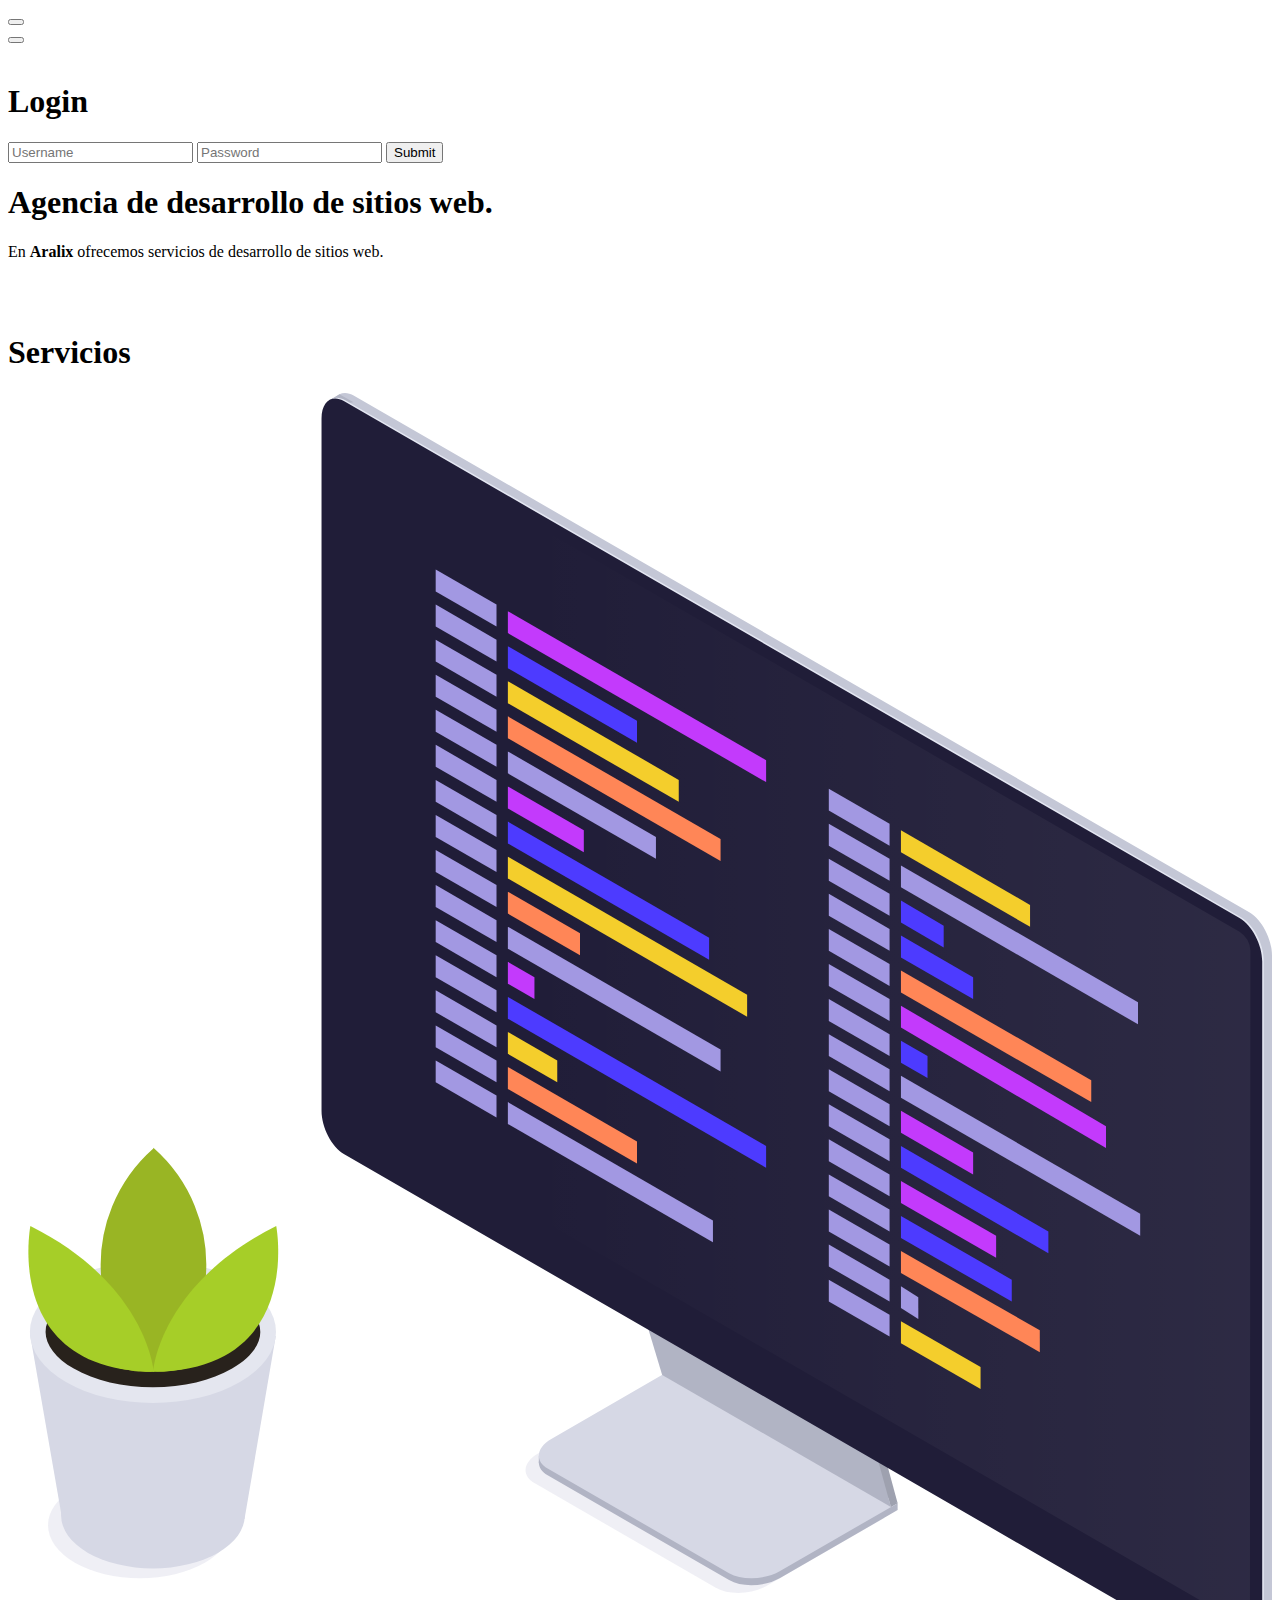
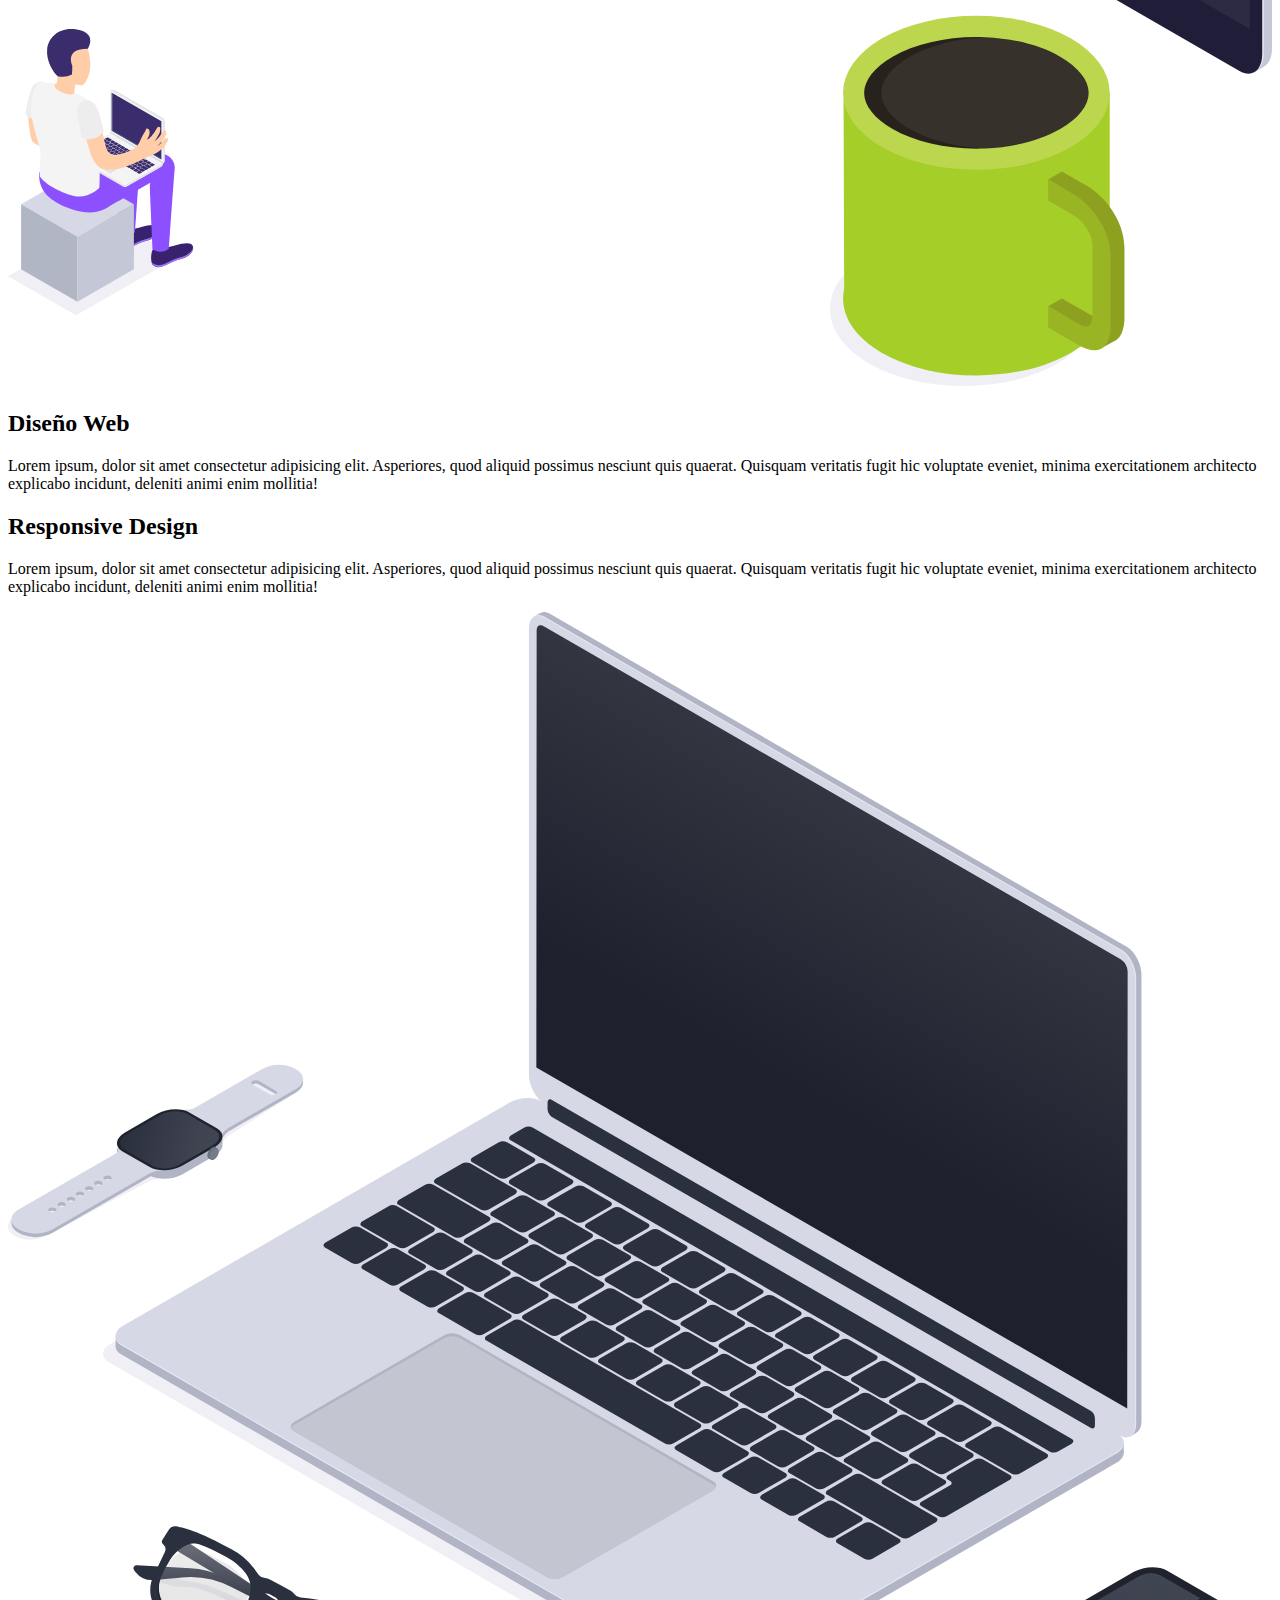
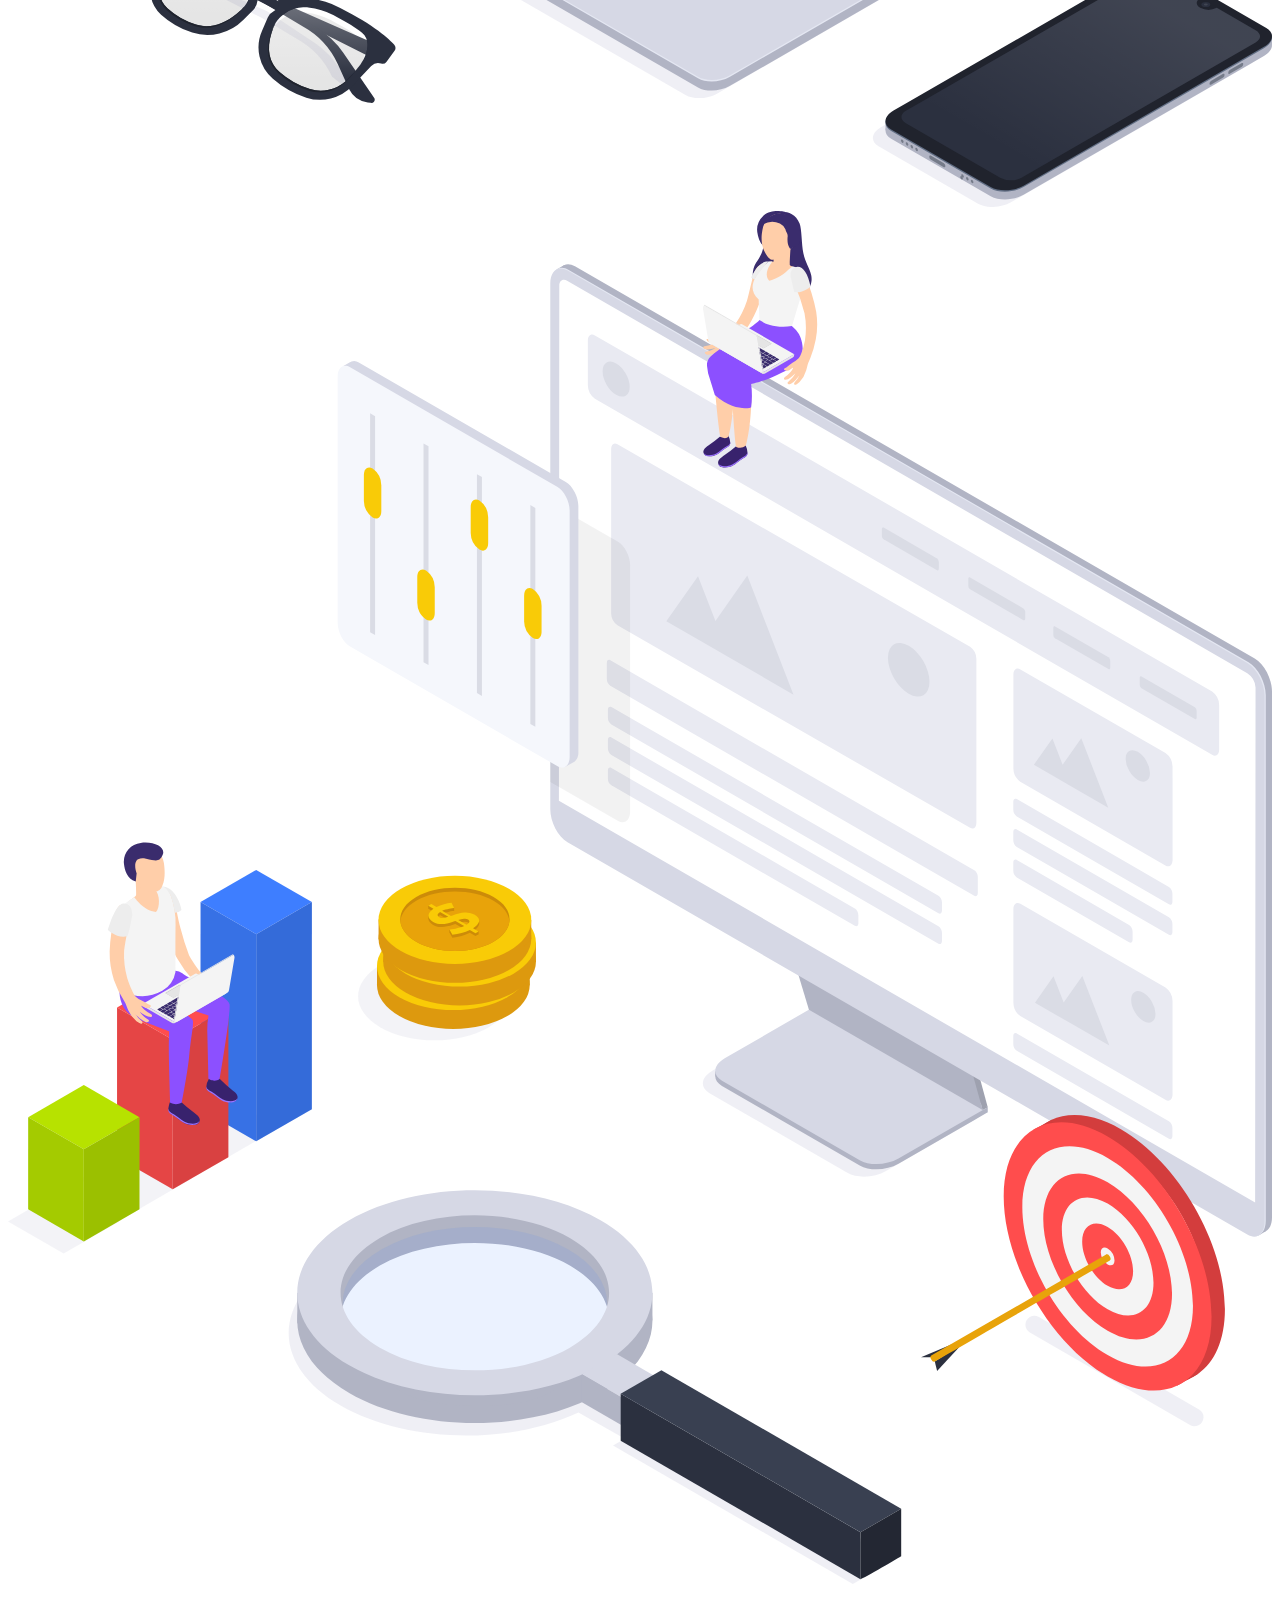
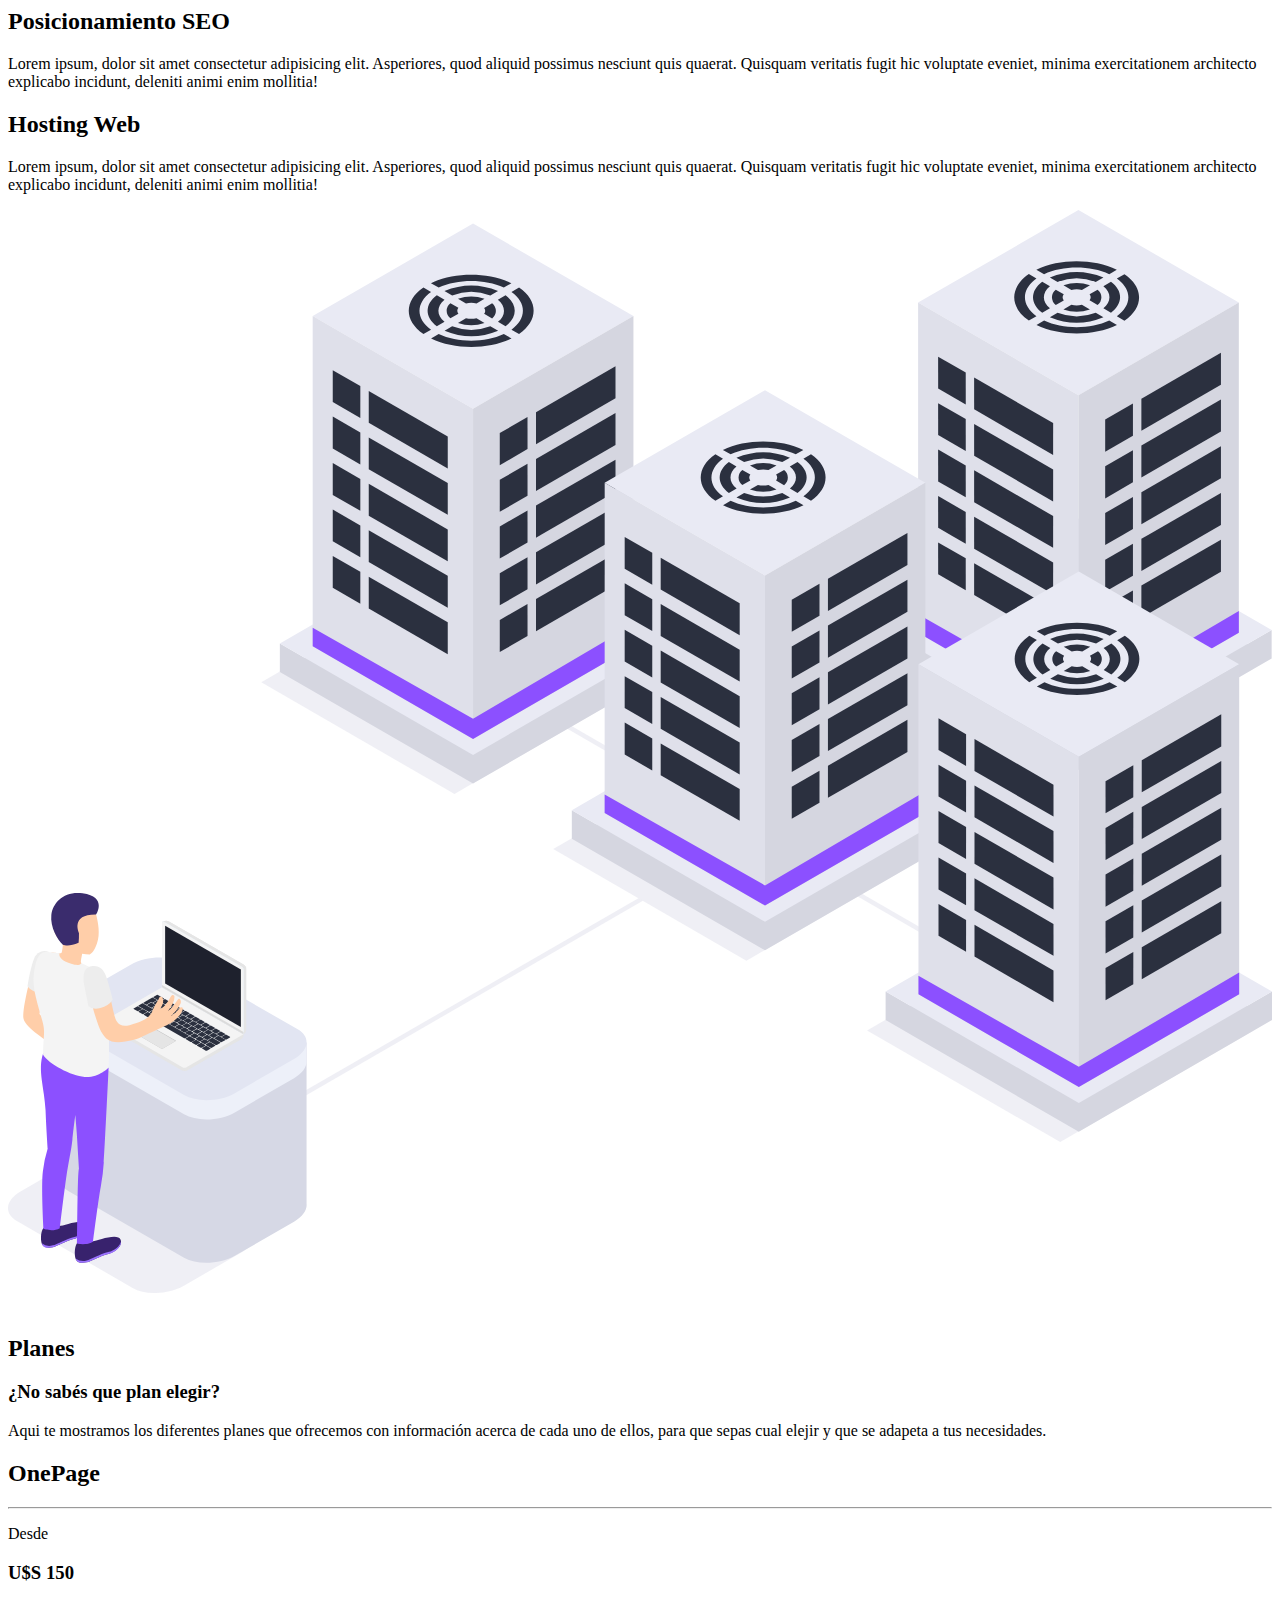
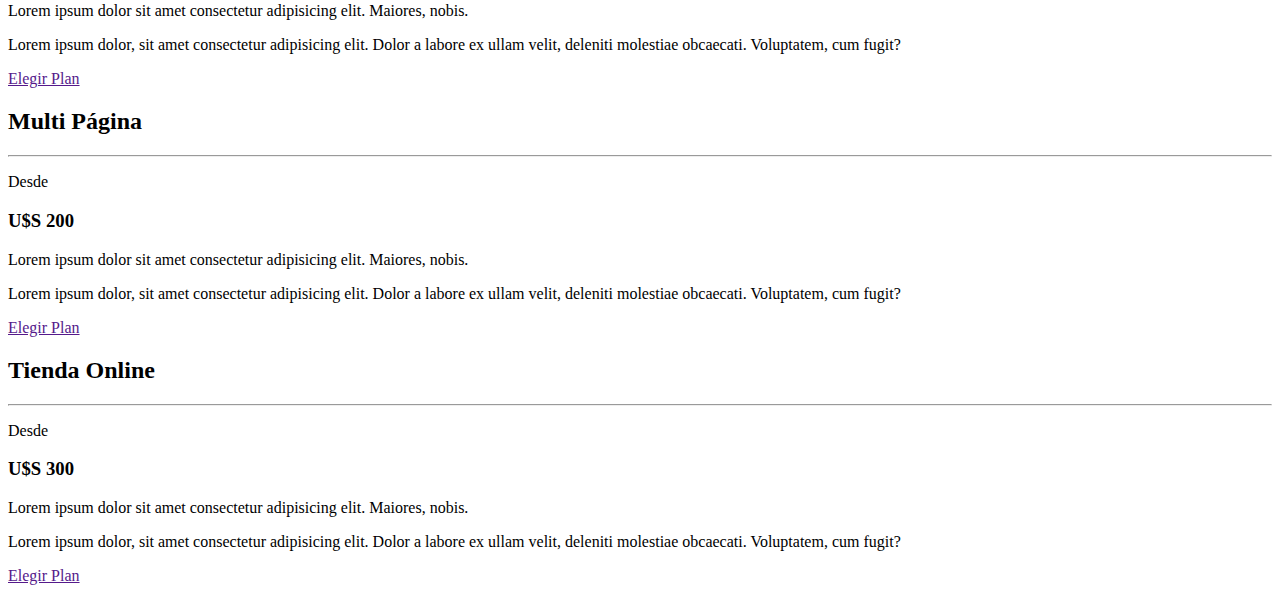
==== index.html @ 4ce1851b "Index Planes + Servicios + 404 + 403 + SVG Images + htaccess" ====
<!DOCTYPE html>
<html lang="en">
  <head>
    <meta charset="UTF-8" />
    <meta http-equiv="X-UA-Compatible" content="IE=edge" />
    <meta name="viewport" content="width=device-width, initial-scale=1.0" />

    <script src="https://ajax.googleapis.com/ajax/libs/jquery/3.5.1/jquery.min.js"></script>

    <script src="/AralixDesigns/Javascript/Loader.js"></script>
    <script
      src="https://kit.fontawesome.com/1e193e3a23.js"
      crossorigin="anonymous"
    ></script>

    <link
      rel="shortcut icon"
      href="/AralixDesigns/media/img/AralixFavicon.png"
      type="image/x-icon"
    />
    <link rel="stylesheet" href="/AralixDesigns/Styles/styles.css" />

    <title>Aralix - Diseño Web</title>
  </head>
  <body>
    <!--
    
        Gradient Background

    -->

    <div class="bg-gradient"></div>

    <!--
    
        Header

    -->

    <div id="header"></div>

    <!--
    
        Scroll Button

    -->

    <button class="scrollTop" id="scrollTop" onclick="topFunction()">
      <i class="fas fa-angle-up"></i>
    </button>

    <!--
    
        Scroll Indicator

    -->

    <div class="scroll-indicator" id="scroll-indicator">
      <div class="progress-bar" id="bar"></div>
    </div>
    <!--
    
        Login Frame

    -->

    <div class="login-wrapper">
      <div class="login-frame">
        <button class="close" onclick="closeModal()">
          <i class="fas fa-times"></i>
        </button>
        <div class="login-logo">
          <img src="/AralixDesigns/media/svg/AralixFavicon.svg" alt="" />
        </div>
        <div class="login-form">
          <h1>Login</h1>
          <form action="" method="POST">
            <input type="text" placeholder="Username" />
            <input type="password" placeholder="Password" />
            <input type="submit" />
          </form>
        </div>
      </div>
    </div>

    <!--
    
        Landing Page

    -->

    <section class="landingpage">
      <div class="landingpage__wrapper">
        <div class="landingpage__arrow">
          <i class="fas fa-chevron-down"></i>
        </div>
        <div class="landingpage__content">
          <h1 class="landingpage__title">
            Agencia de desarrollo de sitios web.
          </h1>
          <p>
            En <b>Aralix</b> ofrecemos servicios de desarrollo de sitios web.
          </p>
        </div>
        <div class="landingpage__illustration">
          <img src="/AralixDesigns/media/svg/Illustration.svg" alt="" />
        </div>
      </div>
    </section>

    <!--
    
        Servicios

    -->

    <img class="vector-top" src="/AralixDesigns/media/svg/Vector.svg" alt="" />
    <section class="first-section" id="Servicios">
      <h1 class="title">Servicios</h1>
      <div class="servicios-wrapper">
        <div class="servicios">
          <div class="servicios-img-wrapper">
            <img src="media/svg/Coding.svg" alt="" />
          </div>
          <div class="servicios-info">
            <h2>Diseño Web</h2>
            <p>
              Lorem ipsum, dolor sit amet consectetur adipisicing elit.
              Asperiores, quod aliquid possimus nesciunt quis quaerat. Quisquam
              veritatis fugit hic voluptate eveniet, minima exercitationem
              architecto explicabo incidunt, deleniti animi enim mollitia!
            </p>
          </div>
        </div>

        <div class="servicios2">
          <div class="servicios-info">
            <h2>Responsive Design</h2>
            <p>
              Lorem ipsum, dolor sit amet consectetur adipisicing elit.
              Asperiores, quod aliquid possimus nesciunt quis quaerat. Quisquam
              veritatis fugit hic voluptate eveniet, minima exercitationem
              architecto explicabo incidunt, deleniti animi enim mollitia!
            </p>
          </div>
          <div class="servicios-img-wrapper">
            <img src="media/svg/Workspace2.svg" alt="" />
          </div>
        </div>

        <div class="servicios">
          <div class="servicios-img-wrapper">
            <img src="media/svg/SEO.svg" alt="" />
          </div>
          <div class="servicios-info">
            <h2>Posicionamiento SEO</h2>
            <p>
              Lorem ipsum, dolor sit amet consectetur adipisicing elit.
              Asperiores, quod aliquid possimus nesciunt quis quaerat. Quisquam
              veritatis fugit hic voluptate eveniet, minima exercitationem
              architecto explicabo incidunt, deleniti animi enim mollitia!
            </p>
          </div>
        </div>

        <div class="servicios2">
          <div class="servicios-info">
            <h2>Hosting Web</h2>
            <p>
              Lorem ipsum, dolor sit amet consectetur adipisicing elit.
              Asperiores, quod aliquid possimus nesciunt quis quaerat. Quisquam
              veritatis fugit hic voluptate eveniet, minima exercitationem
              architecto explicabo incidunt, deleniti animi enim mollitia!
            </p>
          </div>
          <div class="servicios-img-wrapper">
            <img src="media/svg/Hosting.svg" alt="" />
          </div>
        </div>
      </div>
    </section>
    <img
      class="vector-bottom"
      src="/AralixDesigns/media/svg/Vector.svg"
      alt=""
    />

    <!--
    
        Planes

    -->

    <img class="vector-top" src="/AralixDesigns/media/svg/Vector.svg" alt="" />
    <section class="second-section" id="Planes">
      <h2 class="title">Planes</h2>
      <div class="second-section-header">
        <h3>¿No sabés que plan elegir?</h3>
        <p>
          Aqui te mostramos los diferentes planes que ofrecemos con información
          acerca de cada uno de ellos, para que sepas cual elejir y que se
          adapeta a tus necesidades.
        </p>
      </div>
      <div class="planes-wrapper">


        <div class="plan">
          <div class="plan-logo">
            <i class="far fa-file"></i>
          </div>
          <div class="plan-content">
            <h2>OnePage</h2>
            <hr />
            <div class="price">
              <p>Desde</p>
              <h3 class="price">U$S 150</h3>
            </div>
            <p>
              Lorem ipsum dolor sit amet consectetur adipisicing elit. Maiores,
              nobis.
            </p>
            <p>
              Lorem ipsum dolor, sit amet consectetur adipisicing elit. Dolor a
              labore ex ullam velit, deleniti molestiae obcaecati. Voluptatem,
              cum fugit?
            </p>
          </div>
          <a class="boton-plan" href="">Elegir Plan</a>
        </div>


        <div class="plan">
          <div class="plan-logo">
            <i class="far fa-copy"></i>
          </div>
          <div class="plan-content">
            <h2>Multi Página</h2>
            <hr />
            <div class="price">
              <p>Desde</p>
              <h3 class="price">U$S 200</h3>
            </div>
            <p>
              Lorem ipsum dolor sit amet consectetur adipisicing elit. Maiores,
              nobis.
            </p>
            <p>
              Lorem ipsum dolor, sit amet consectetur adipisicing elit. Dolor a
              labore ex ullam velit, deleniti molestiae obcaecati. Voluptatem,
              cum fugit?
            </p>
          </div>
          <a class="boton-plan" href="">Elegir Plan</a>
        </div>


        <div class="plan">
          <div class="plan-logo">
            <i class="fas fa-file-invoice-dollar"></i>
          </div>
          <div class="plan-content">
            <h2>Tienda Online</h2>
            <hr />
            <div class="price">
              <p>Desde</p>
              <h3 class="price">U$S 300</h3>
            </div>
            <p>
              Lorem ipsum dolor sit amet consectetur adipisicing elit. Maiores,
              nobis.
            </p>
            <p>
              Lorem ipsum dolor, sit amet consectetur adipisicing elit. Dolor a
              labore ex ullam velit, deleniti molestiae obcaecati. Voluptatem,
              cum fugit?
            </p>
          </div>
          <a class="boton-plan" href="">Elegir Plan</a>
        </div>
      </div>
    </section>
    <img
      class="vector-bottom"
      src="/AralixDesigns/media/svg/Vector.svg"
      alt=""
    />

    <!--
    
        Footer

    -->

    <div id="footer"></div>
  </body>
</html>
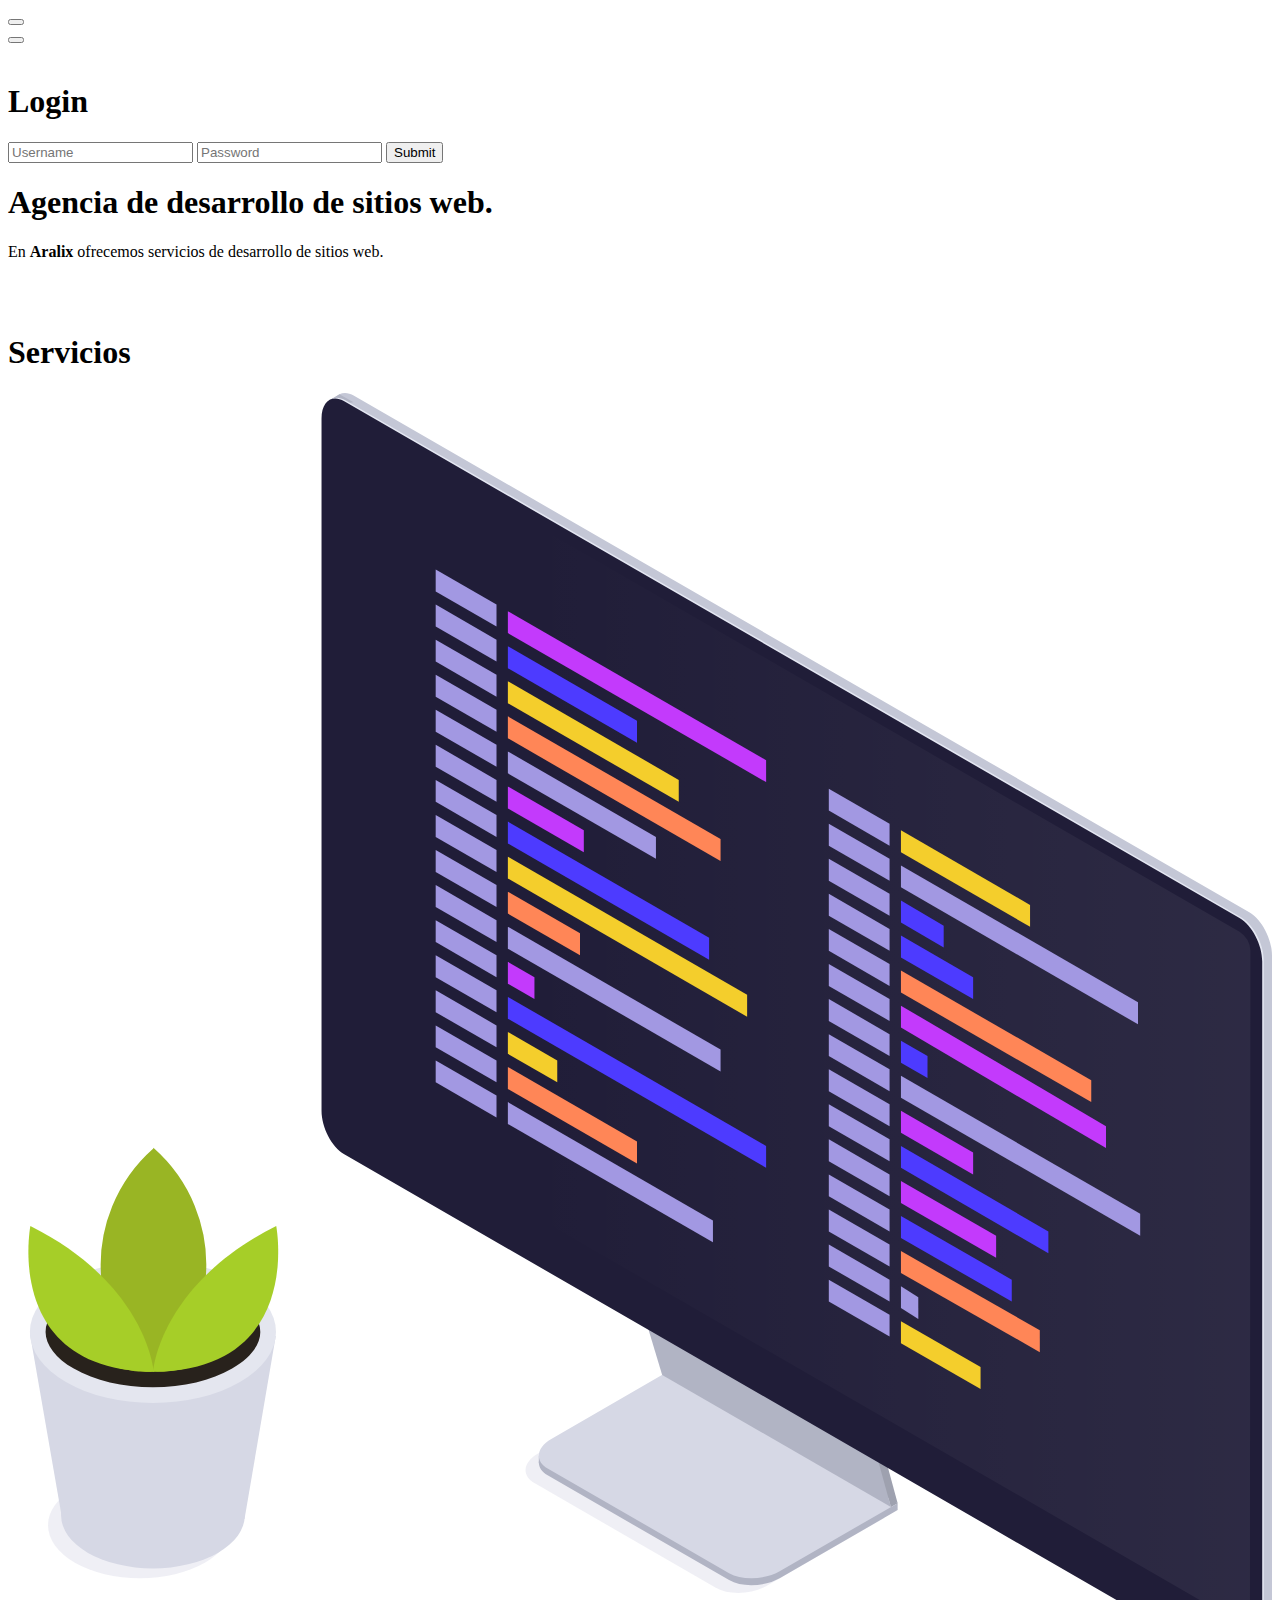
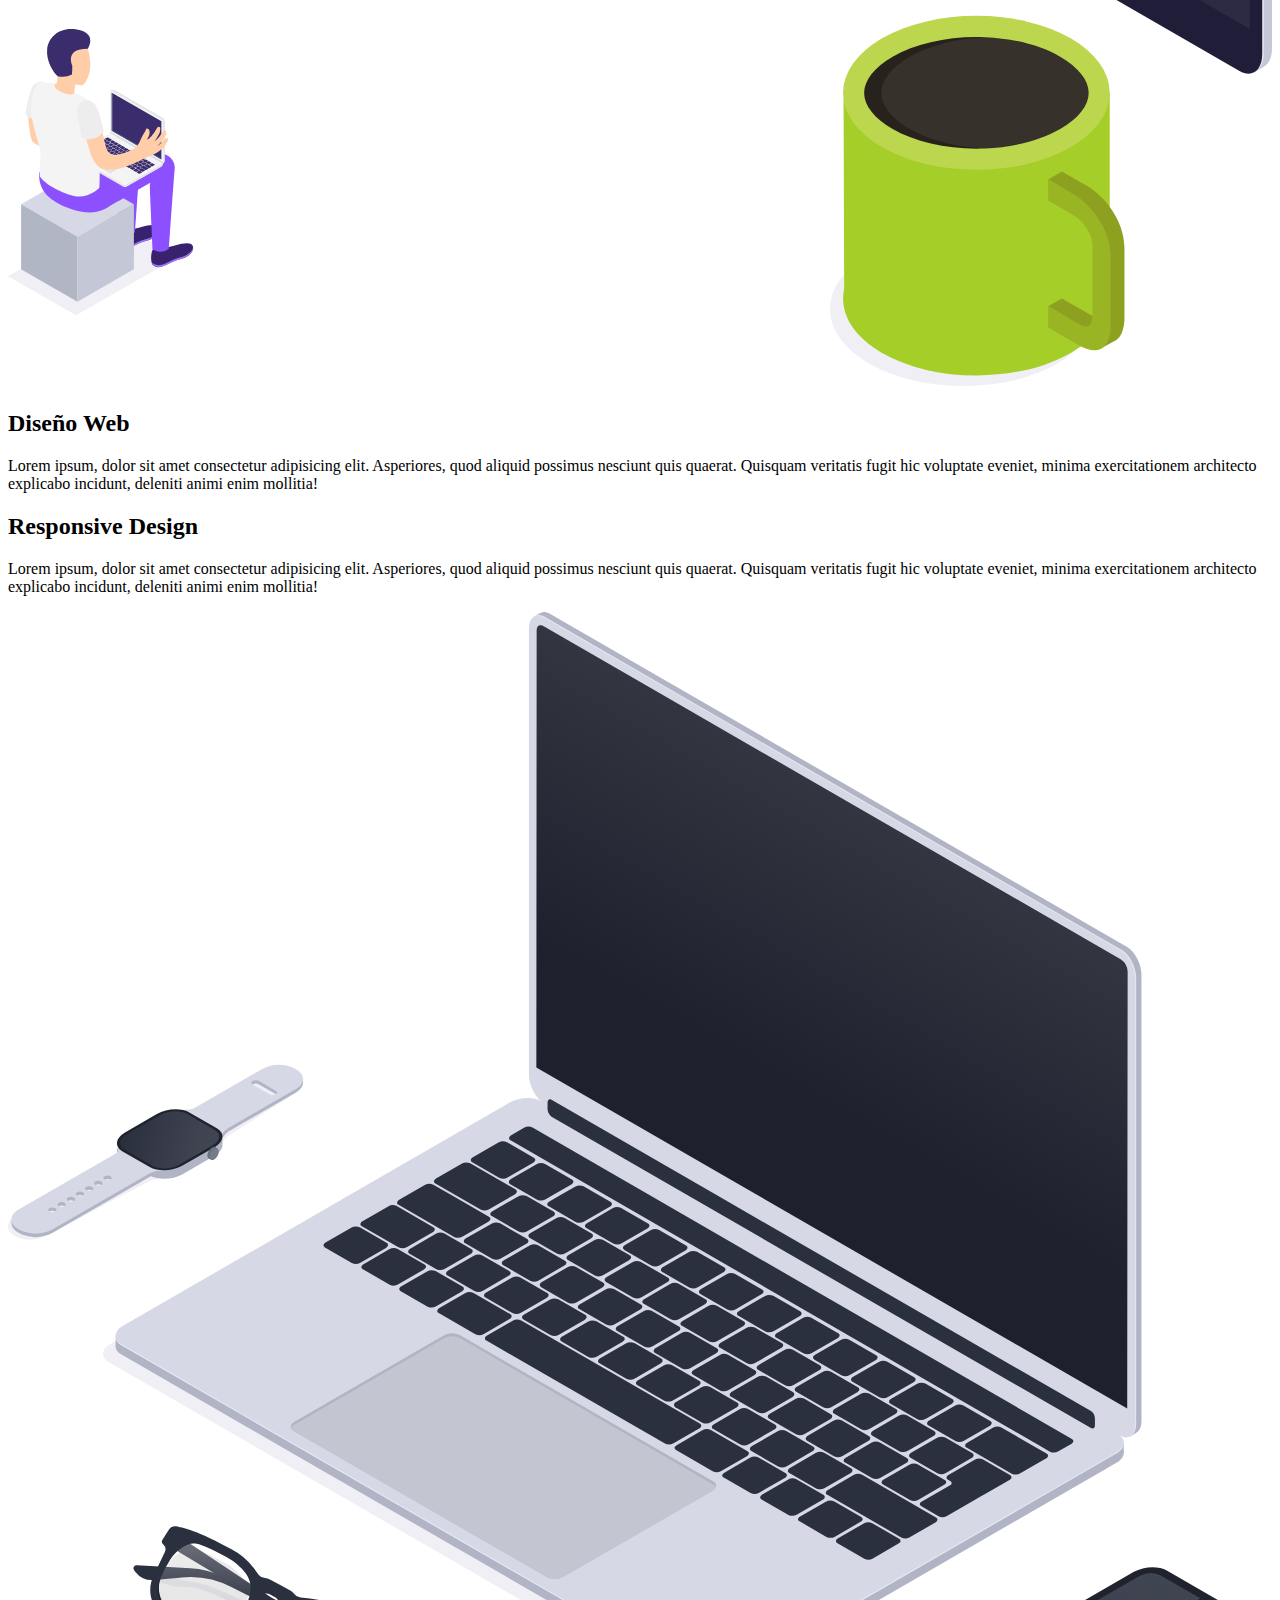
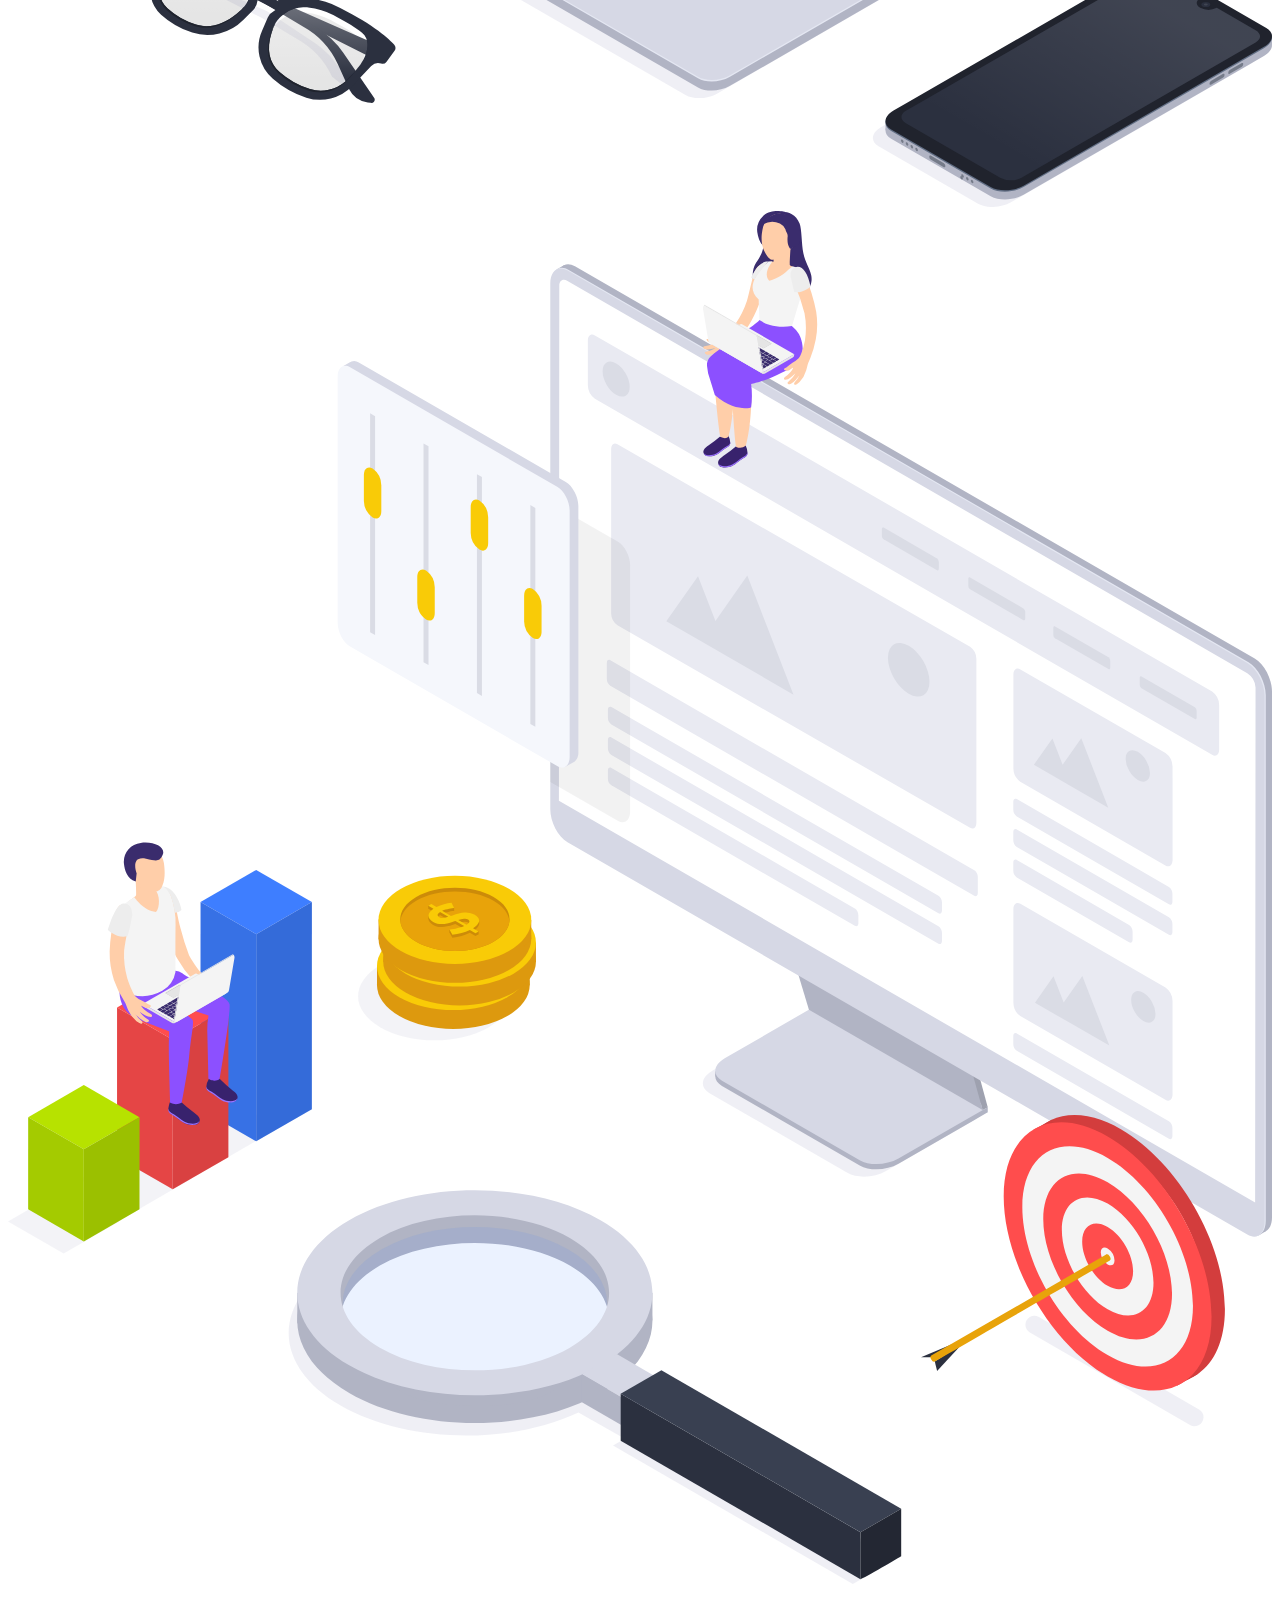
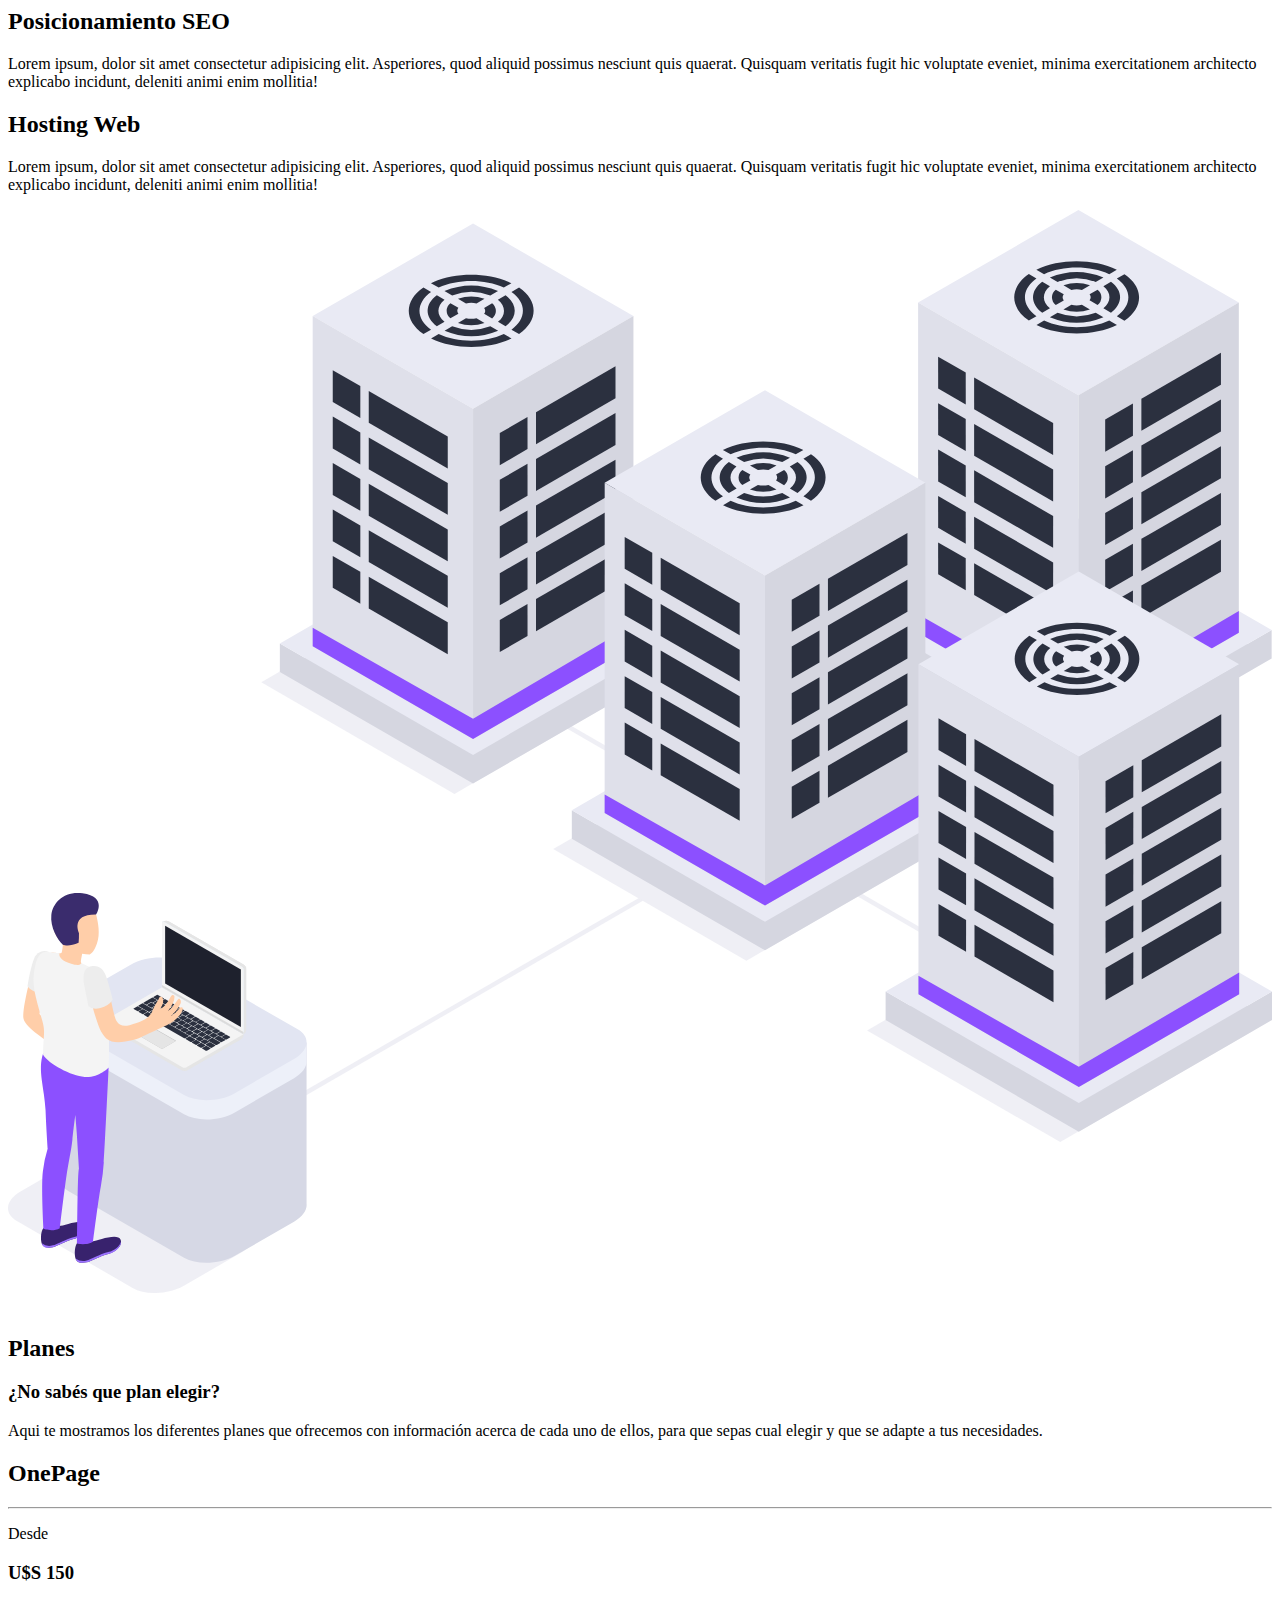
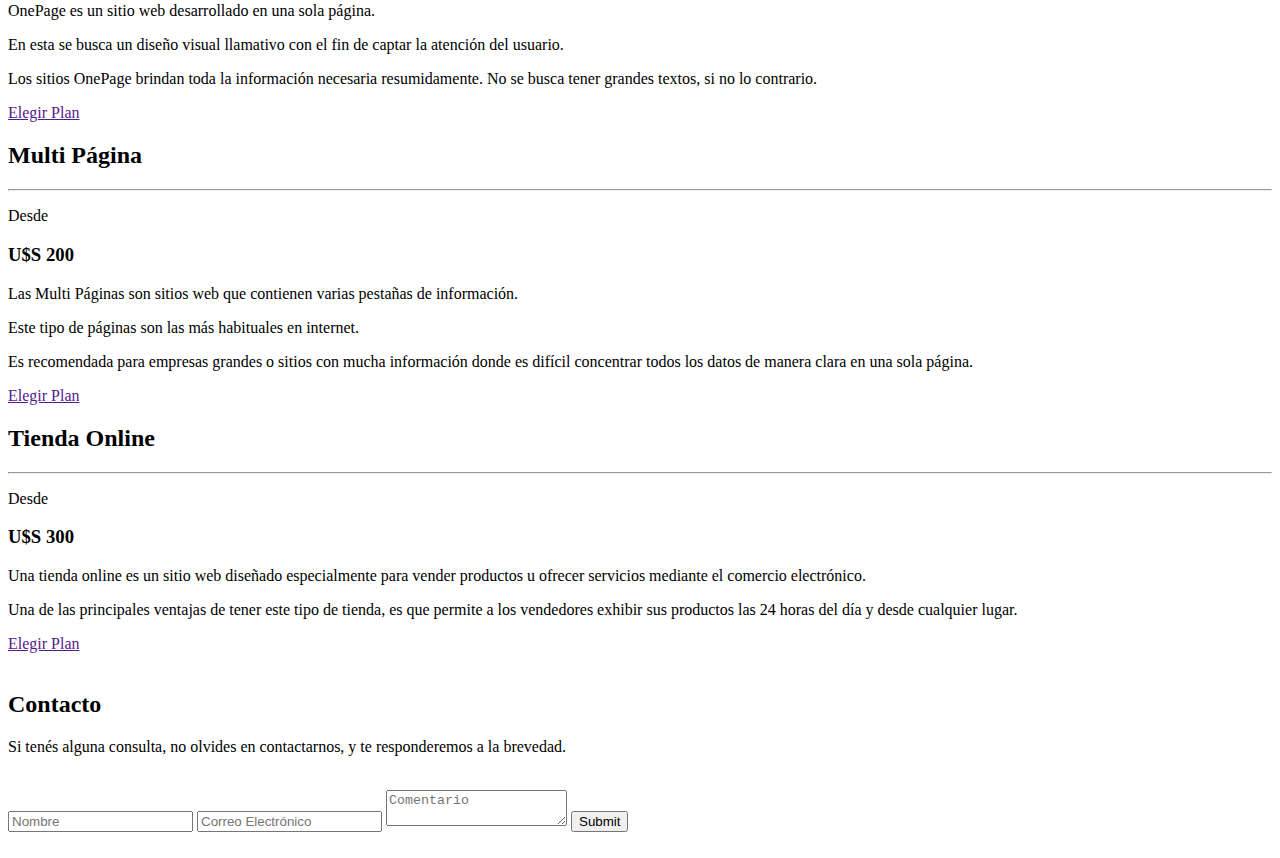
==== commit fd25f90b: "Plan Changes + Contacto + Header Links" ====
--- a/index.html
+++ b/index.html
@@ -198,13 +198,11 @@
         <h3>¿No sabés que plan elegir?</h3>
         <p>
           Aqui te mostramos los diferentes planes que ofrecemos con información
-          acerca de cada uno de ellos, para que sepas cual elejir y que se
-          adapeta a tus necesidades.
+          acerca de cada uno de ellos, para que sepas cual elegir y que se
+          adapte a tus necesidades.
         </p>
       </div>
       <div class="planes-wrapper">
-
-
         <div class="plan">
           <div class="plan-logo">
             <i class="far fa-file"></i>
@@ -216,19 +214,19 @@
               <p>Desde</p>
               <h3 class="price">U$S 150</h3>
             </div>
-            <p>
-              Lorem ipsum dolor sit amet consectetur adipisicing elit. Maiores,
-              nobis.
-            </p>
-            <p>
-              Lorem ipsum dolor, sit amet consectetur adipisicing elit. Dolor a
-              labore ex ullam velit, deleniti molestiae obcaecati. Voluptatem,
-              cum fugit?
+            <p>OnePage es un sitio web desarrollado en una sola página.</p>
+            <p>
+              En esta se busca un diseño visual llamativo con el fin de captar
+              la atención del usuario.
+            </p>
+            <p>
+              Los sitios OnePage brindan toda la información necesaria
+              resumidamente. No se busca tener grandes textos, si no lo
+              contrario.
             </p>
           </div>
           <a class="boton-plan" href="">Elegir Plan</a>
         </div>
-
 
         <div class="plan">
           <div class="plan-logo">
@@ -242,18 +240,18 @@
               <h3 class="price">U$S 200</h3>
             </div>
             <p>
-              Lorem ipsum dolor sit amet consectetur adipisicing elit. Maiores,
-              nobis.
-            </p>
-            <p>
-              Lorem ipsum dolor, sit amet consectetur adipisicing elit. Dolor a
-              labore ex ullam velit, deleniti molestiae obcaecati. Voluptatem,
-              cum fugit?
+              Las Multi Páginas son sitios web que contienen varias pestañas de
+              información.
+            </p>
+            <p>Este tipo de páginas son las más habituales en internet.</p>
+            <p>
+              Es recomendada para empresas grandes o sitios con mucha
+              información donde es difícil concentrar todos los datos de manera
+              clara en una sola página.
             </p>
           </div>
           <a class="boton-plan" href="">Elegir Plan</a>
         </div>
-
 
         <div class="plan">
           <div class="plan-logo">
@@ -267,13 +265,14 @@
               <h3 class="price">U$S 300</h3>
             </div>
             <p>
-              Lorem ipsum dolor sit amet consectetur adipisicing elit. Maiores,
-              nobis.
-            </p>
-            <p>
-              Lorem ipsum dolor, sit amet consectetur adipisicing elit. Dolor a
-              labore ex ullam velit, deleniti molestiae obcaecati. Voluptatem,
-              cum fugit?
+              Una tienda online es un sitio web diseñado especialmente para
+              vender productos u ofrecer servicios mediante el comercio
+              electrónico.
+            </p>
+            <p>
+              Una de las principales ventajas de tener este tipo de tienda, es
+              que permite a los vendedores exhibir sus productos las 24 horas
+              del día y desde cualquier lugar.
             </p>
           </div>
           <a class="boton-plan" href="">Elegir Plan</a>
@@ -288,6 +287,48 @@
 
     <!--
     
+        Contacto
+
+    -->
+
+    <img class="vector-top" src="/AralixDesigns/media/svg/Vector.svg" alt="" />
+    <section class="third-section" id="Contacto">
+      <h2 class="title">Contacto</h2>
+      <p>
+        Si tenés alguna consulta, no olvides en contactarnos, y te responderemos a la brevedad.
+      </p>
+
+      <div class="contacto-wrapper">
+        <div class="contacto-logo">
+          <img src="/AralixDesigns/media/svg/AralixFavicon.svg" alt="" />
+        </div>
+
+        <form class="contacto-content" action="" method="POST">
+          <input type="text" placeholder="Nombre" name="Nombre" required />
+          <input
+            type="email"
+            placeholder="Correo Electrónico"
+            name="Email"
+            required
+          />
+          <textarea
+            placeholder="Comentario"
+            name="Comentario"
+            required
+          ></textarea>
+
+          <input type="submit" />
+        </form>
+      </div>
+    </section>
+    <img
+      class="vector-bottom"
+      src="/AralixDesigns/media/svg/Vector.svg"
+      alt=""
+    />
+
+    <!--
+    
         Footer
 
     -->
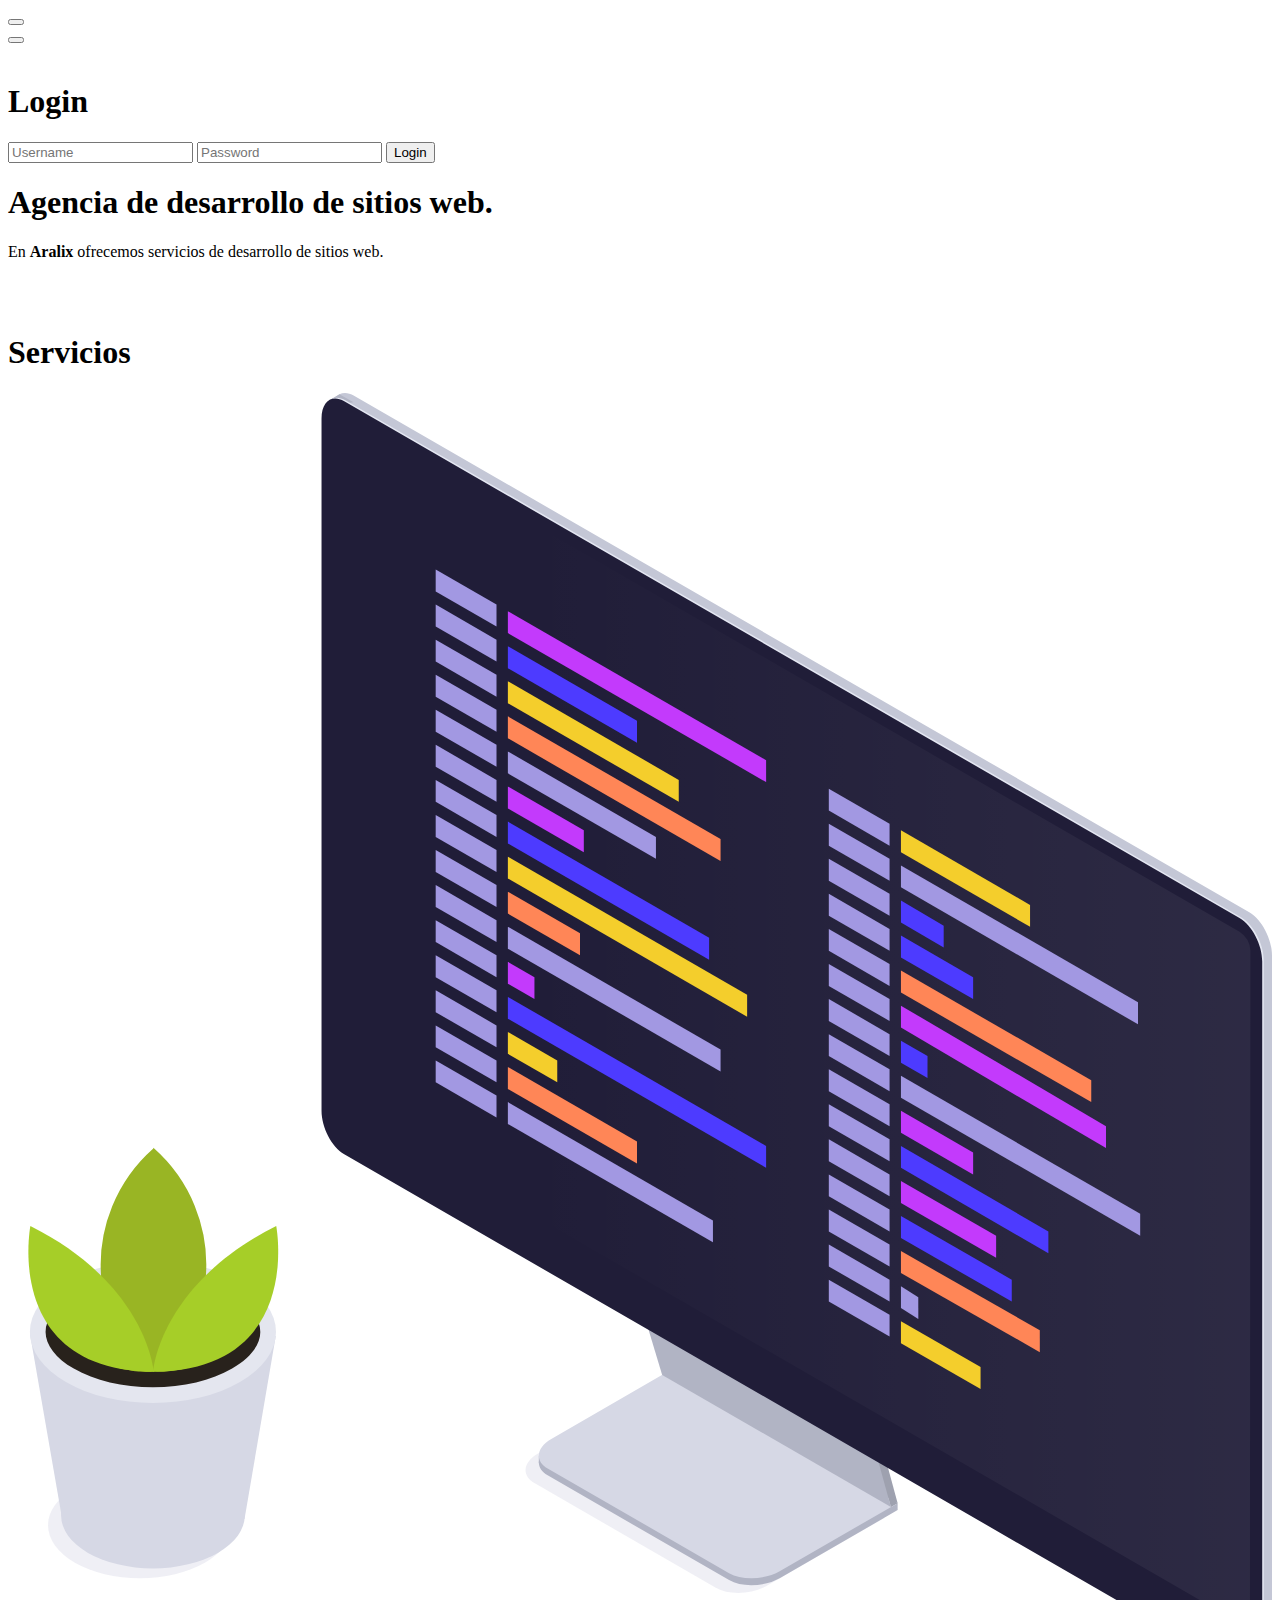
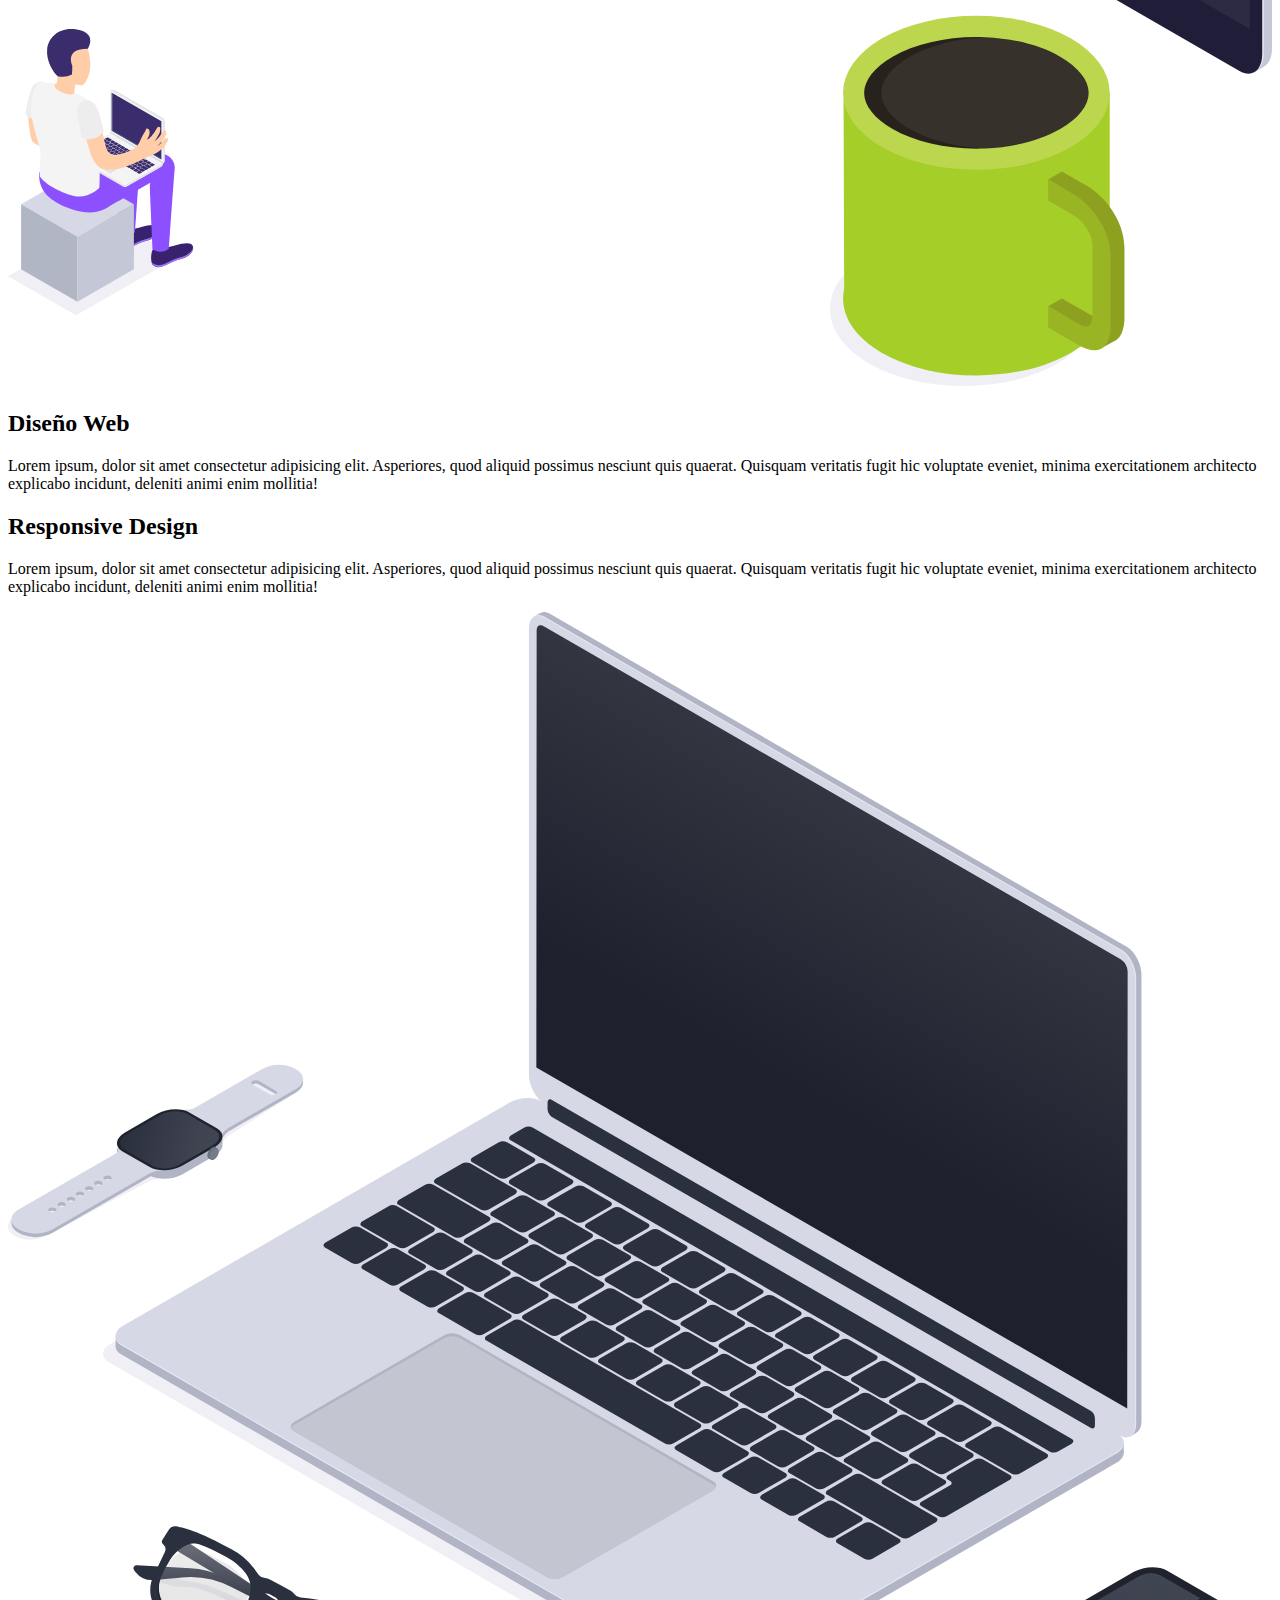
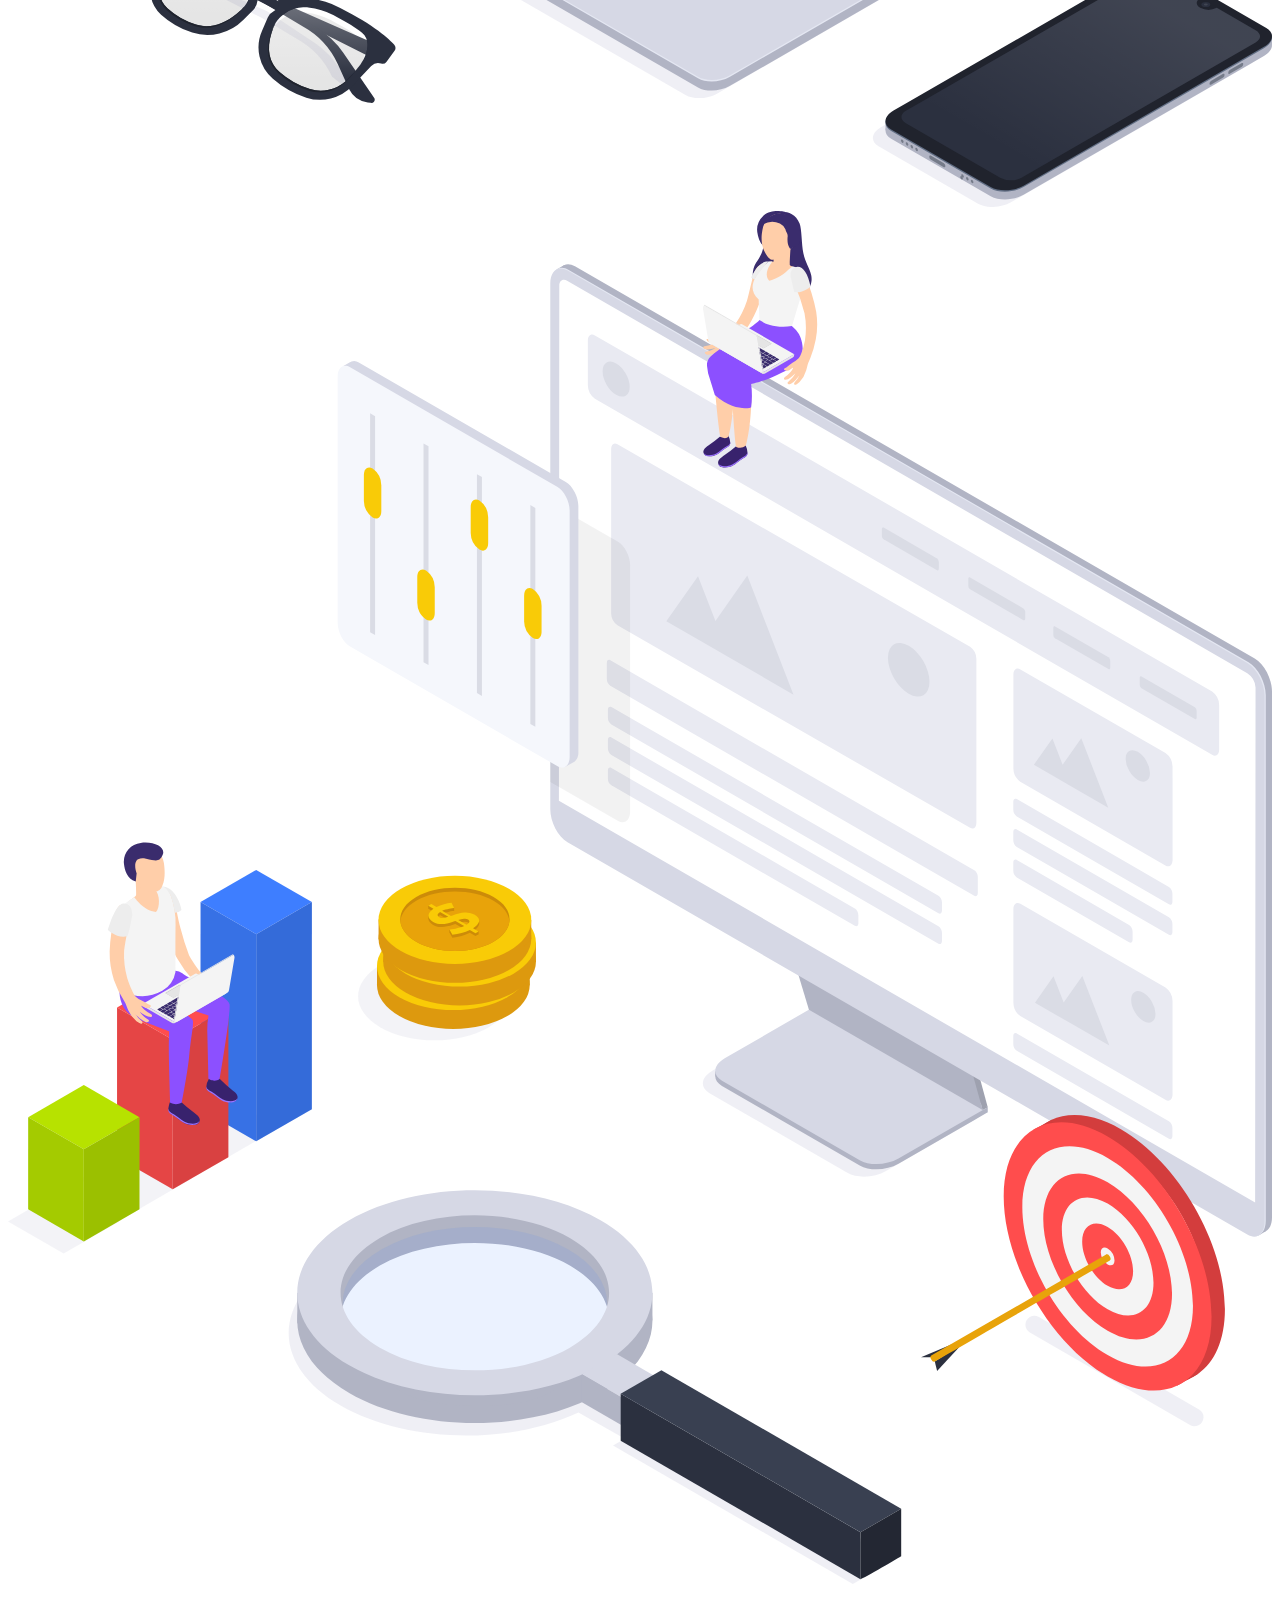
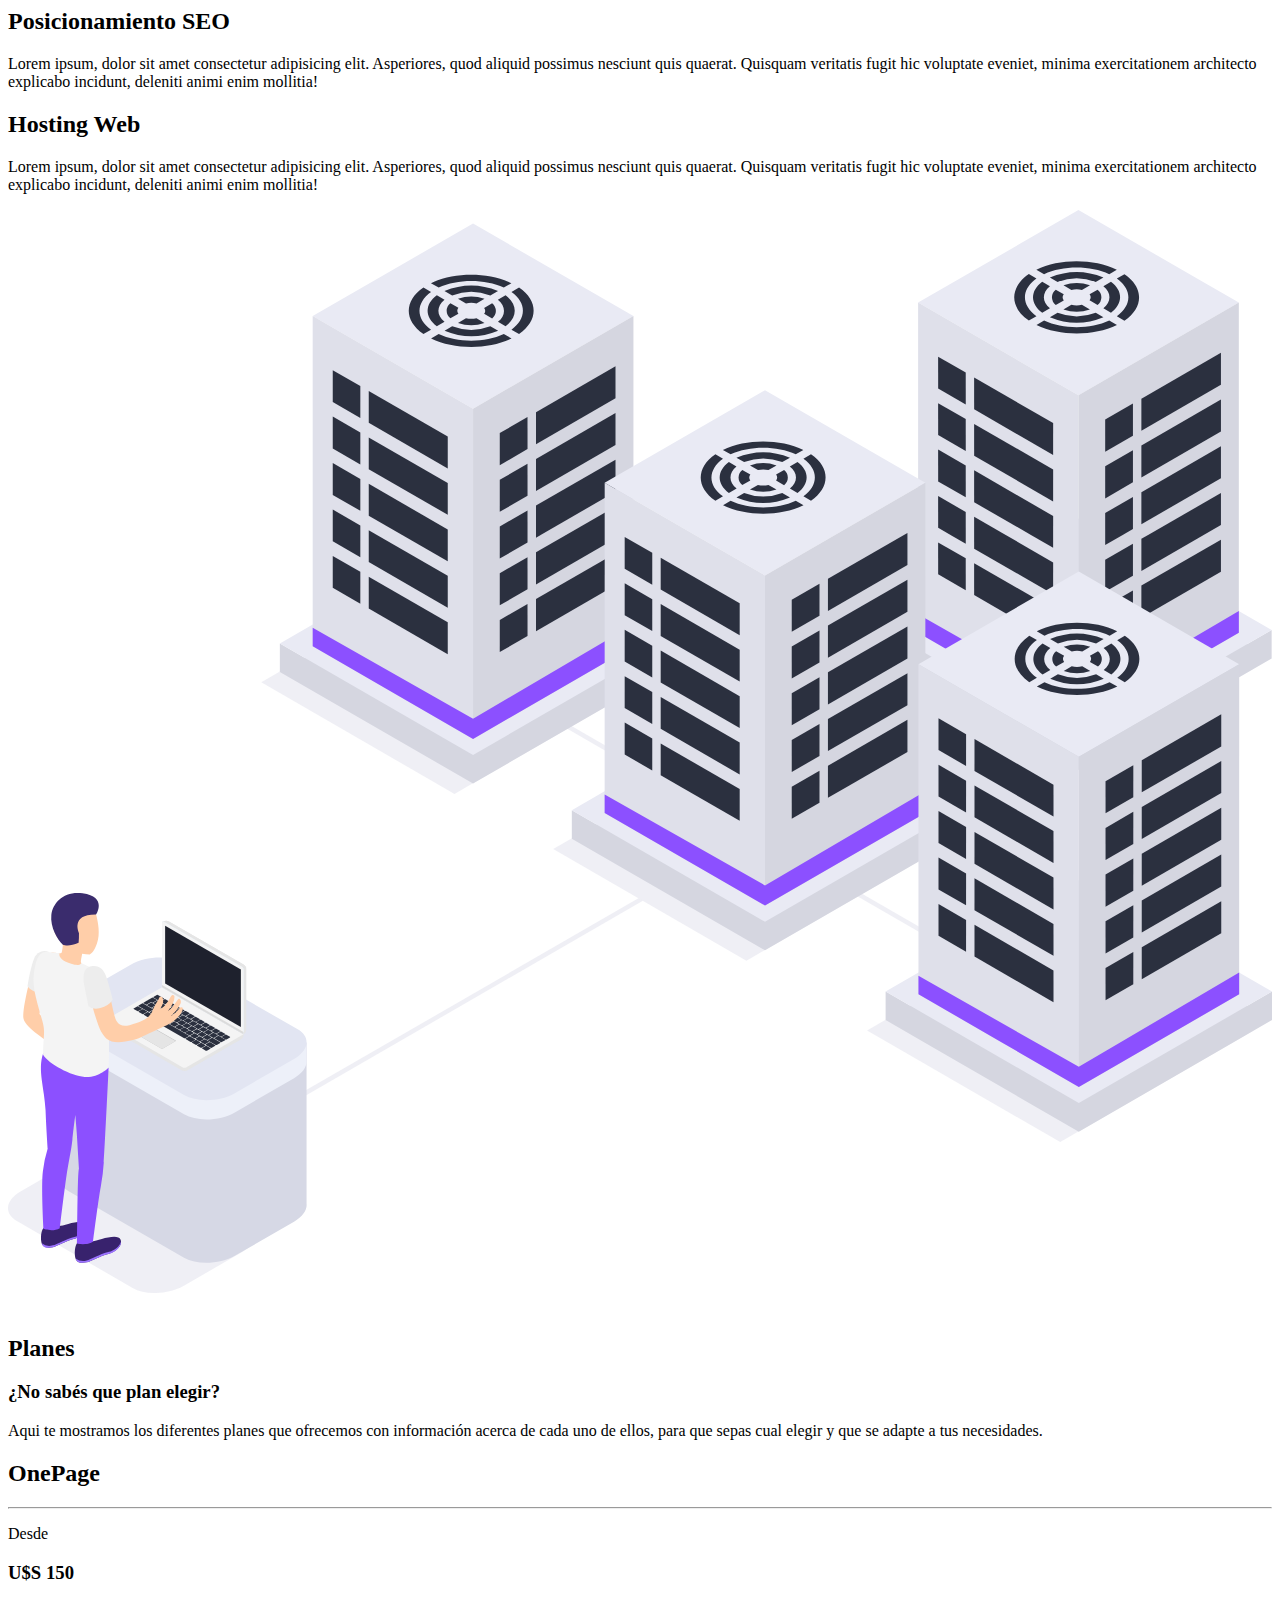
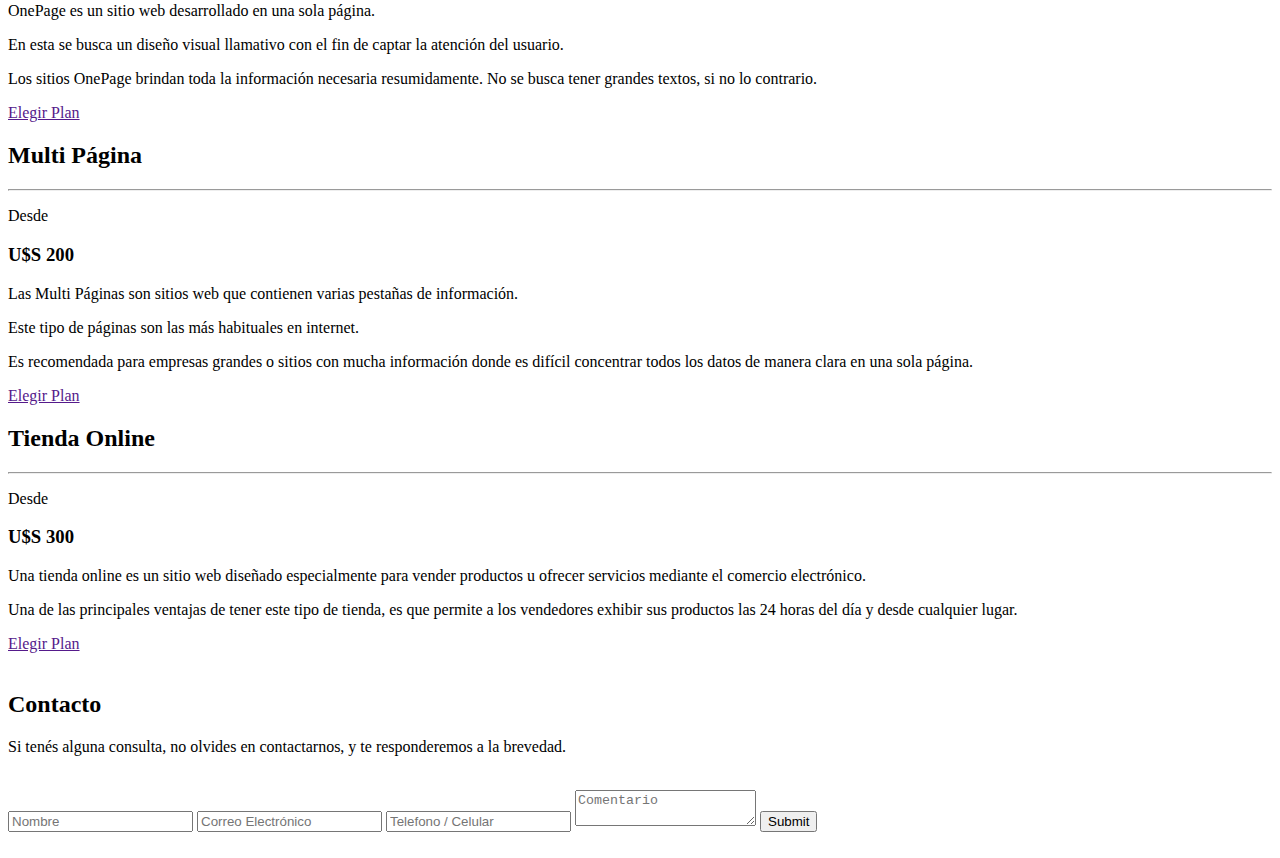
==== commit 23768526: "PHP Mailer + Contacto + Mail Design + 403 & 404 Login Panel" ====
--- a/index.html
+++ b/index.html
@@ -77,7 +77,7 @@
           <form action="" method="POST">
             <input type="text" placeholder="Username" />
             <input type="password" placeholder="Password" />
-            <input type="submit" />
+            <input type="submit" value="Login" />
           </form>
         </div>
       </div>
@@ -295,7 +295,8 @@
     <section class="third-section" id="Contacto">
       <h2 class="title">Contacto</h2>
       <p>
-        Si tenés alguna consulta, no olvides en contactarnos, y te responderemos a la brevedad.
+        Si tenés alguna consulta, no olvides en contactarnos, y te responderemos
+        a la brevedad.
       </p>
 
       <div class="contacto-wrapper">
@@ -303,7 +304,7 @@
           <img src="/AralixDesigns/media/svg/AralixFavicon.svg" alt="" />
         </div>
 
-        <form class="contacto-content" action="" method="POST">
+        <form class="contacto-content" action="Mail/contactoMail.php" method="POST">
           <input type="text" placeholder="Nombre" name="Nombre" required />
           <input
             type="email"
@@ -311,6 +312,12 @@
             name="Email"
             required
           />
+          <input
+            type="text"
+            placeholder="Telefono / Celular"
+            name="Celular"
+            required
+          />
           <textarea
             placeholder="Comentario"
             name="Comentario"
@@ -335,4 +342,4 @@
 
     <div id="footer"></div>
   </body>
-</html>
+</html>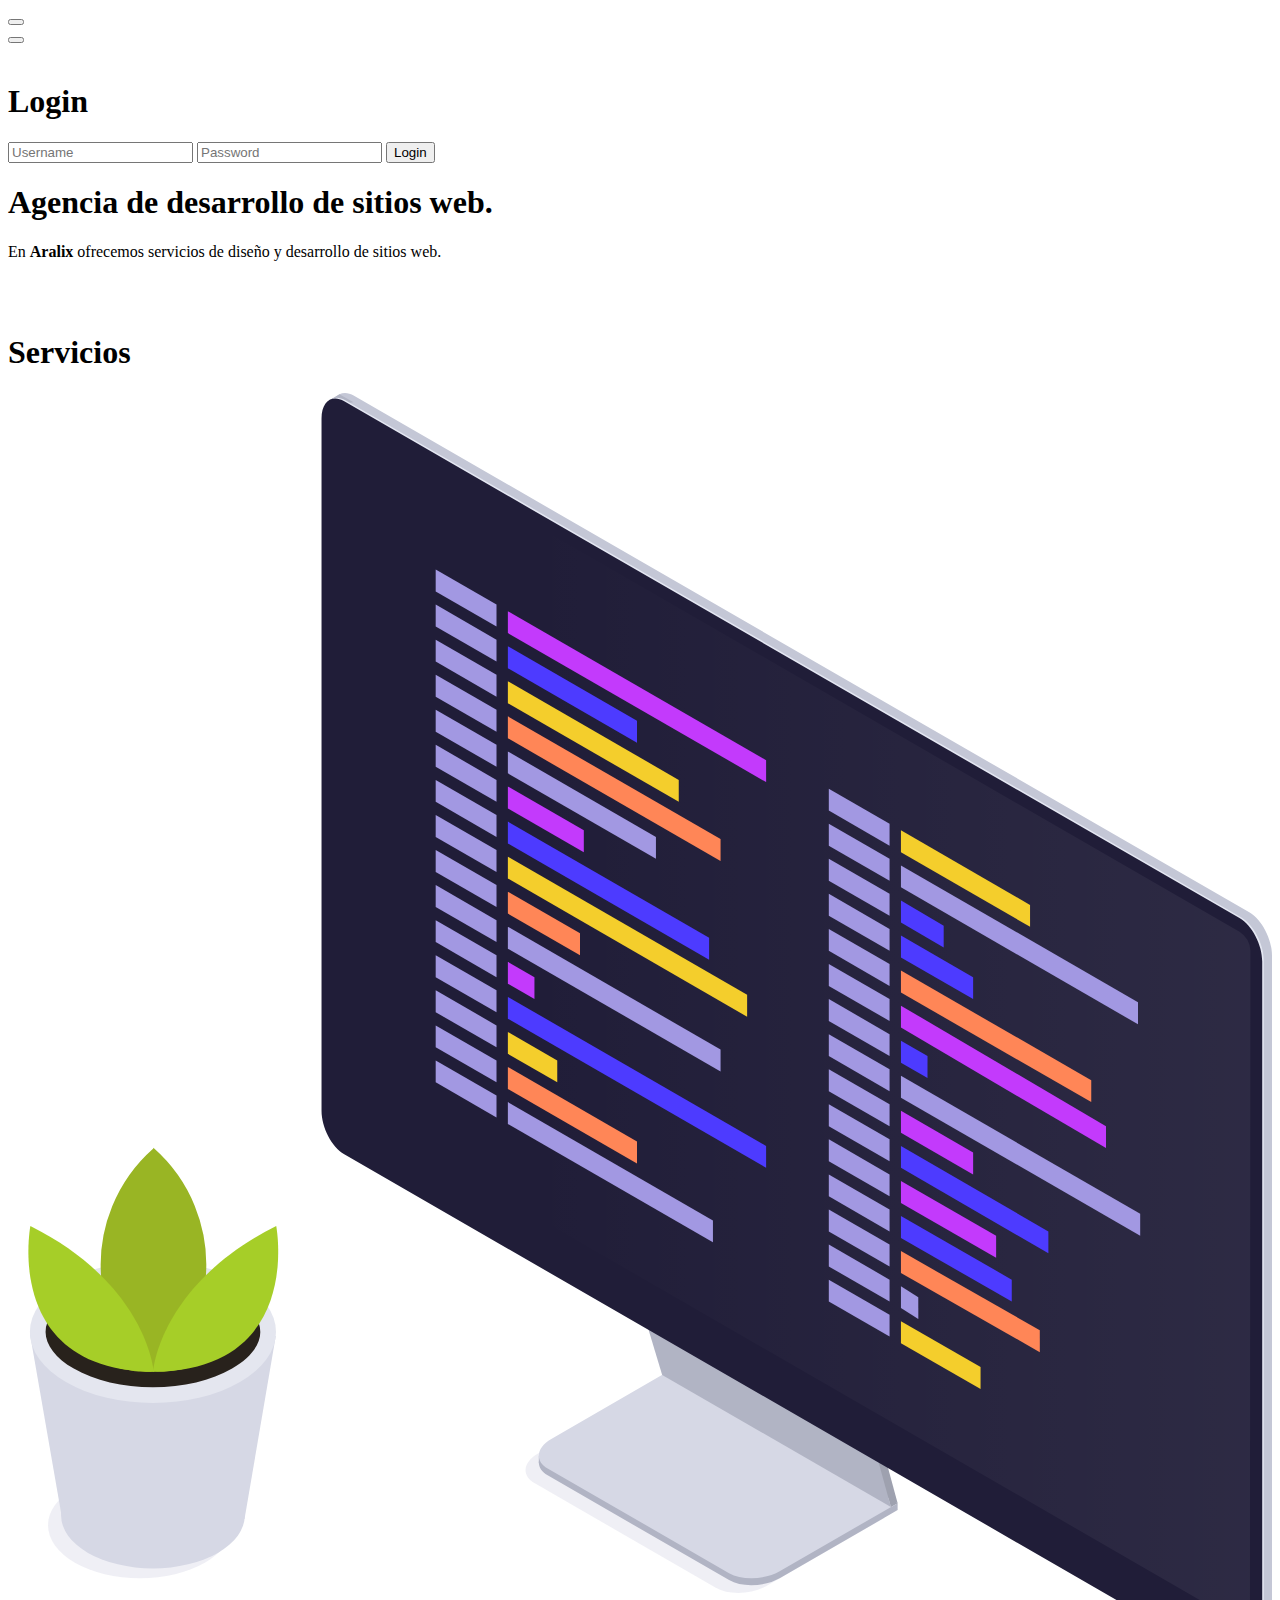
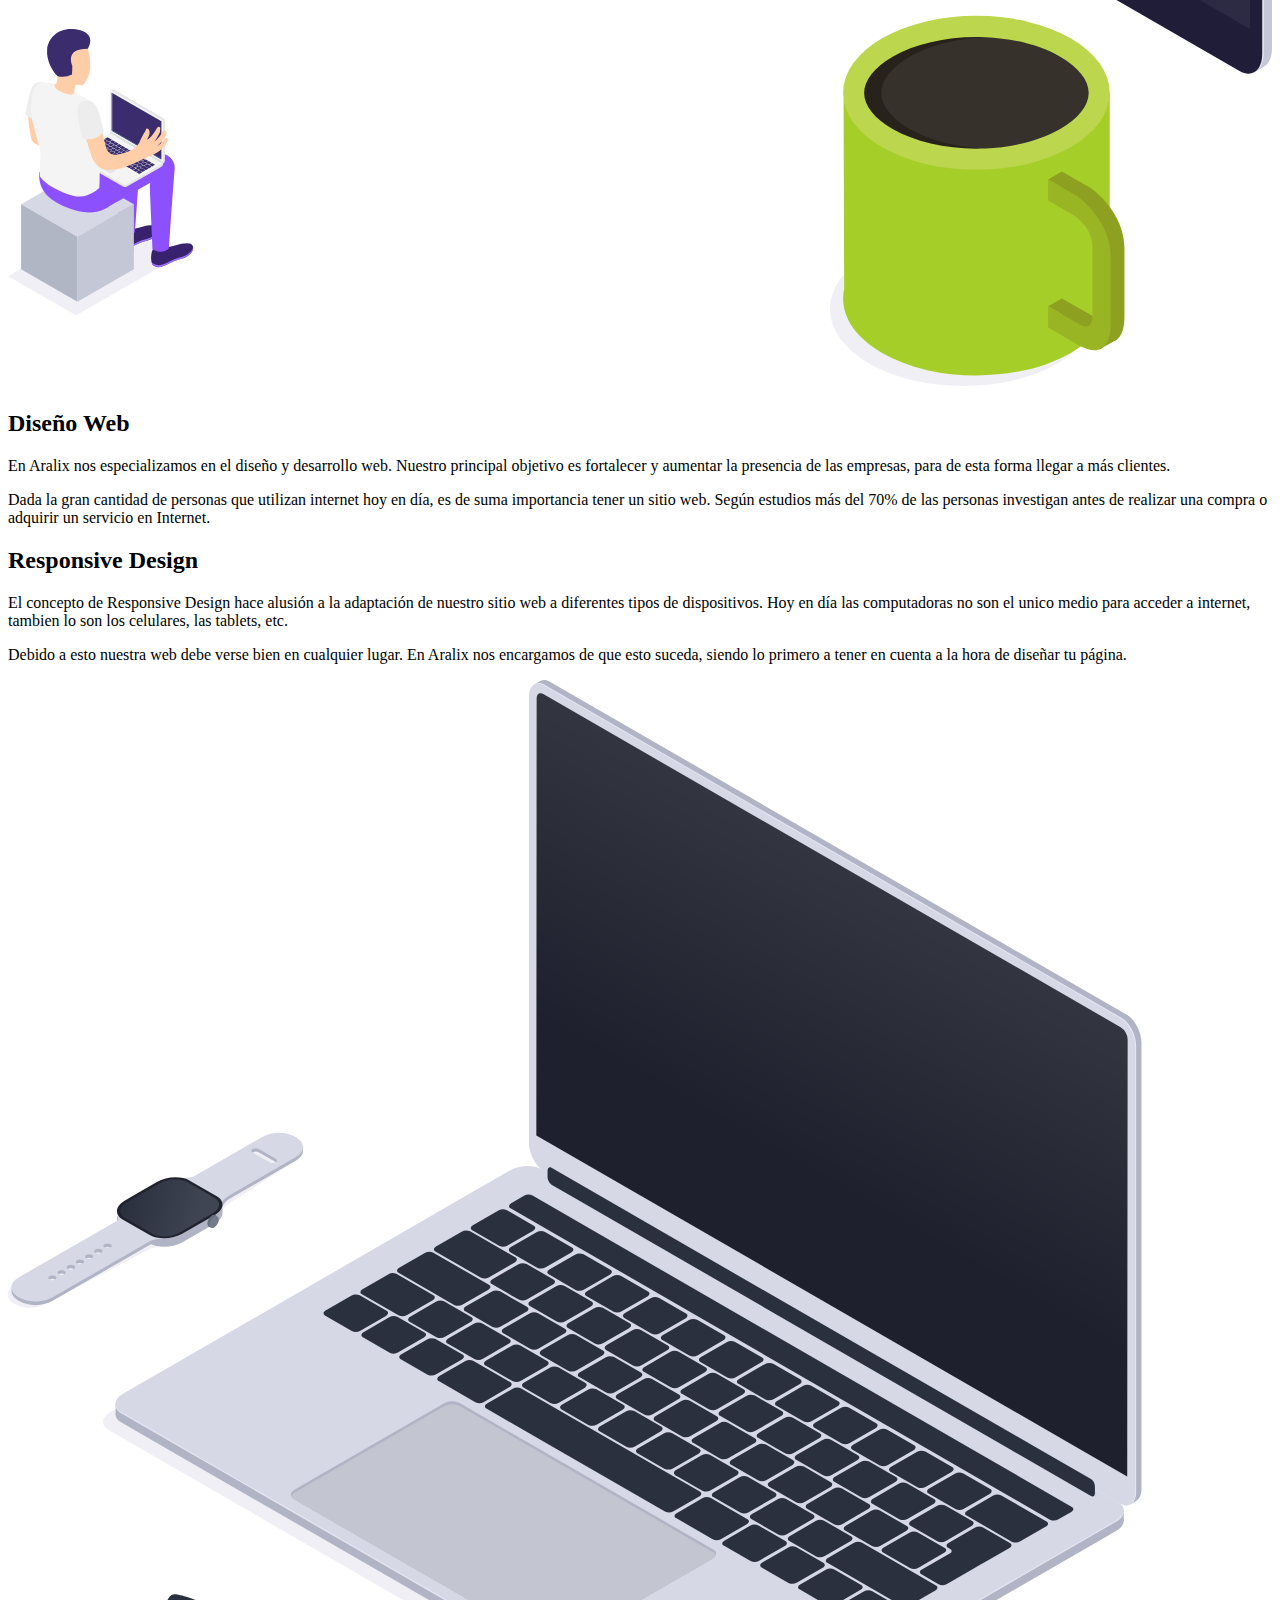
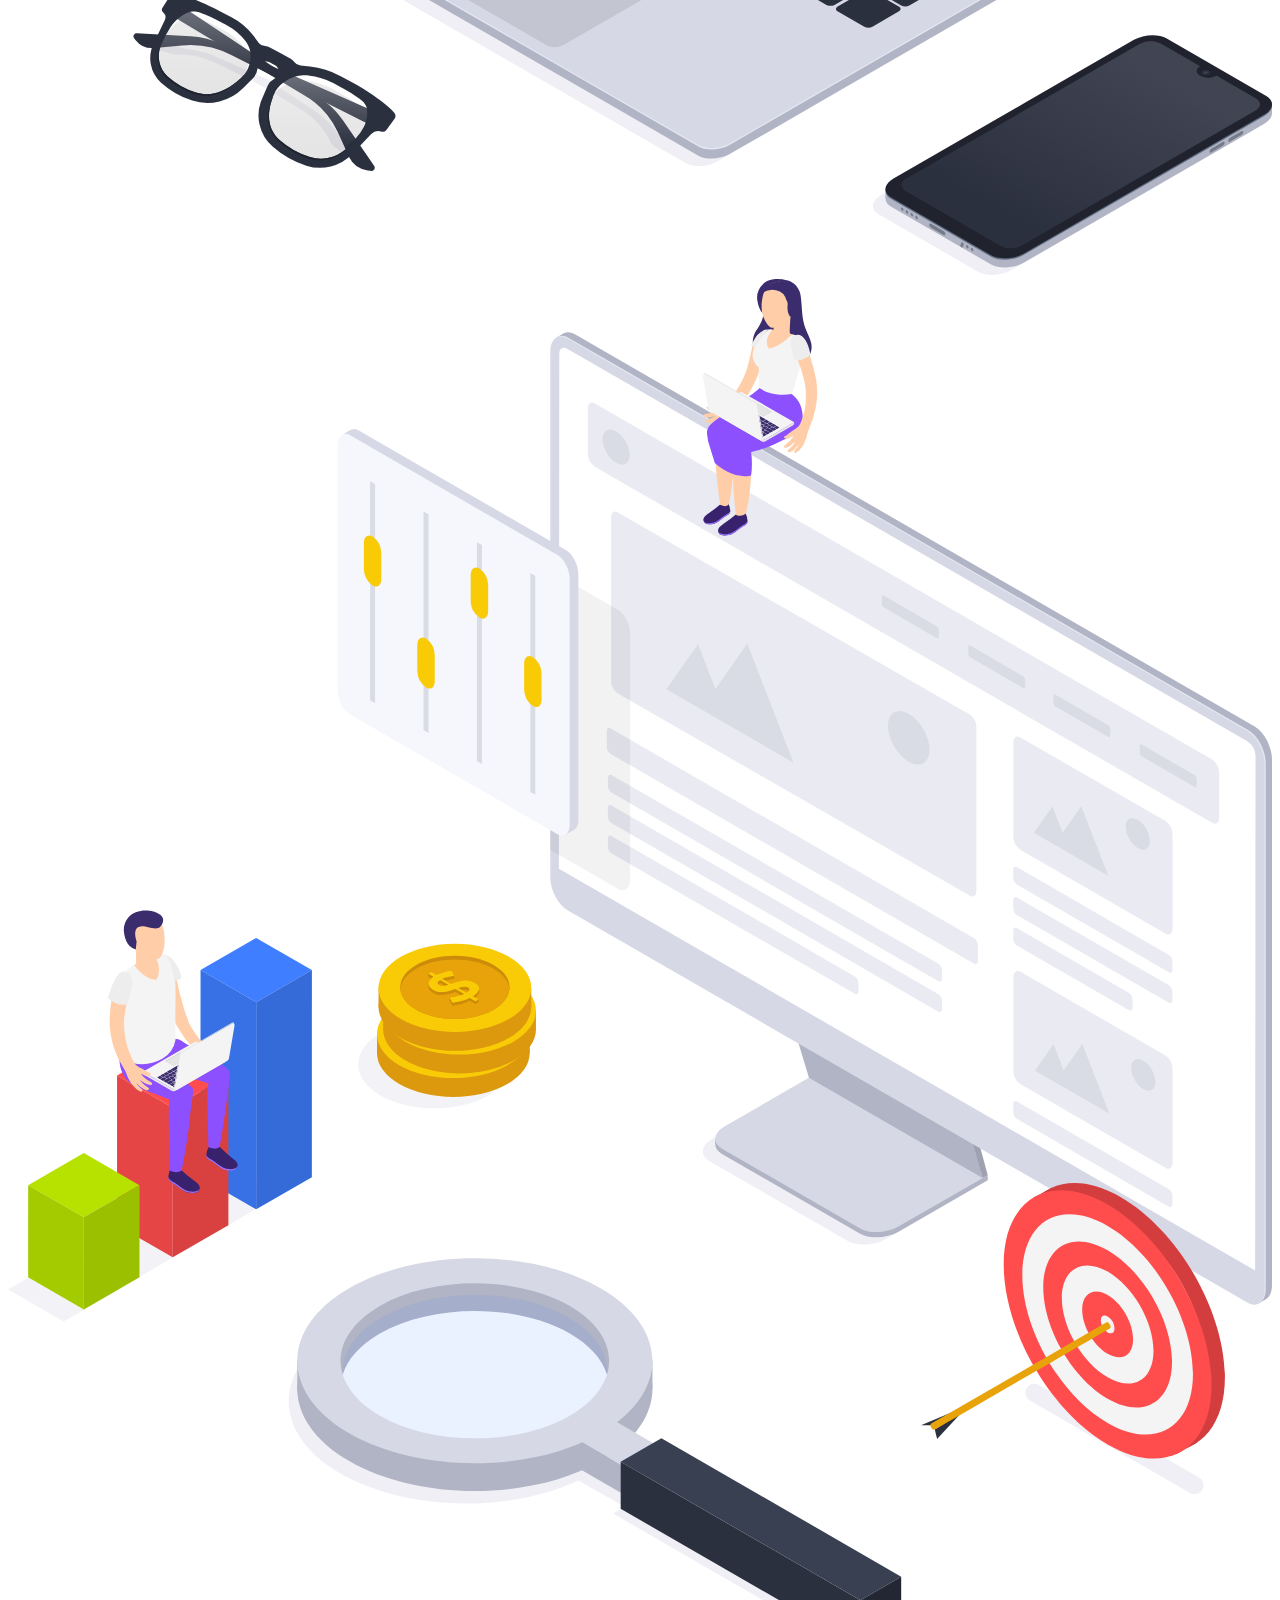
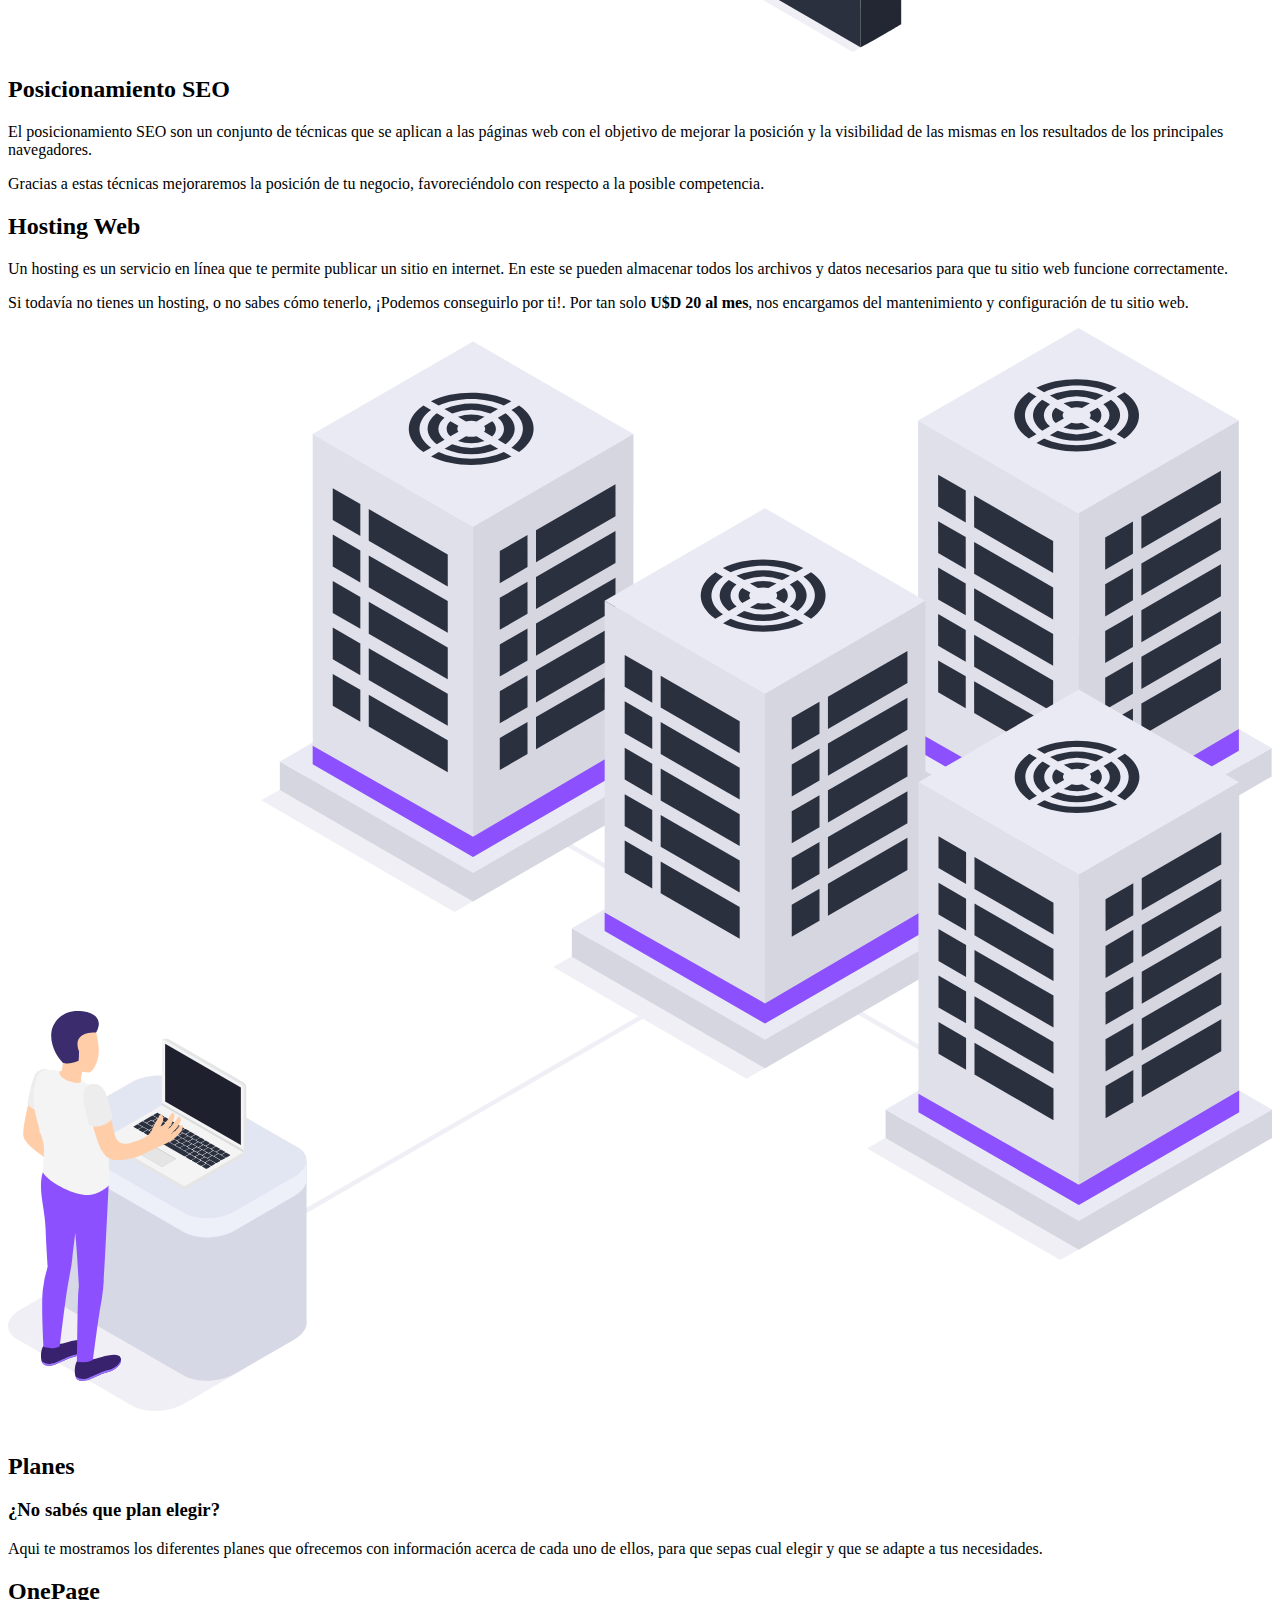
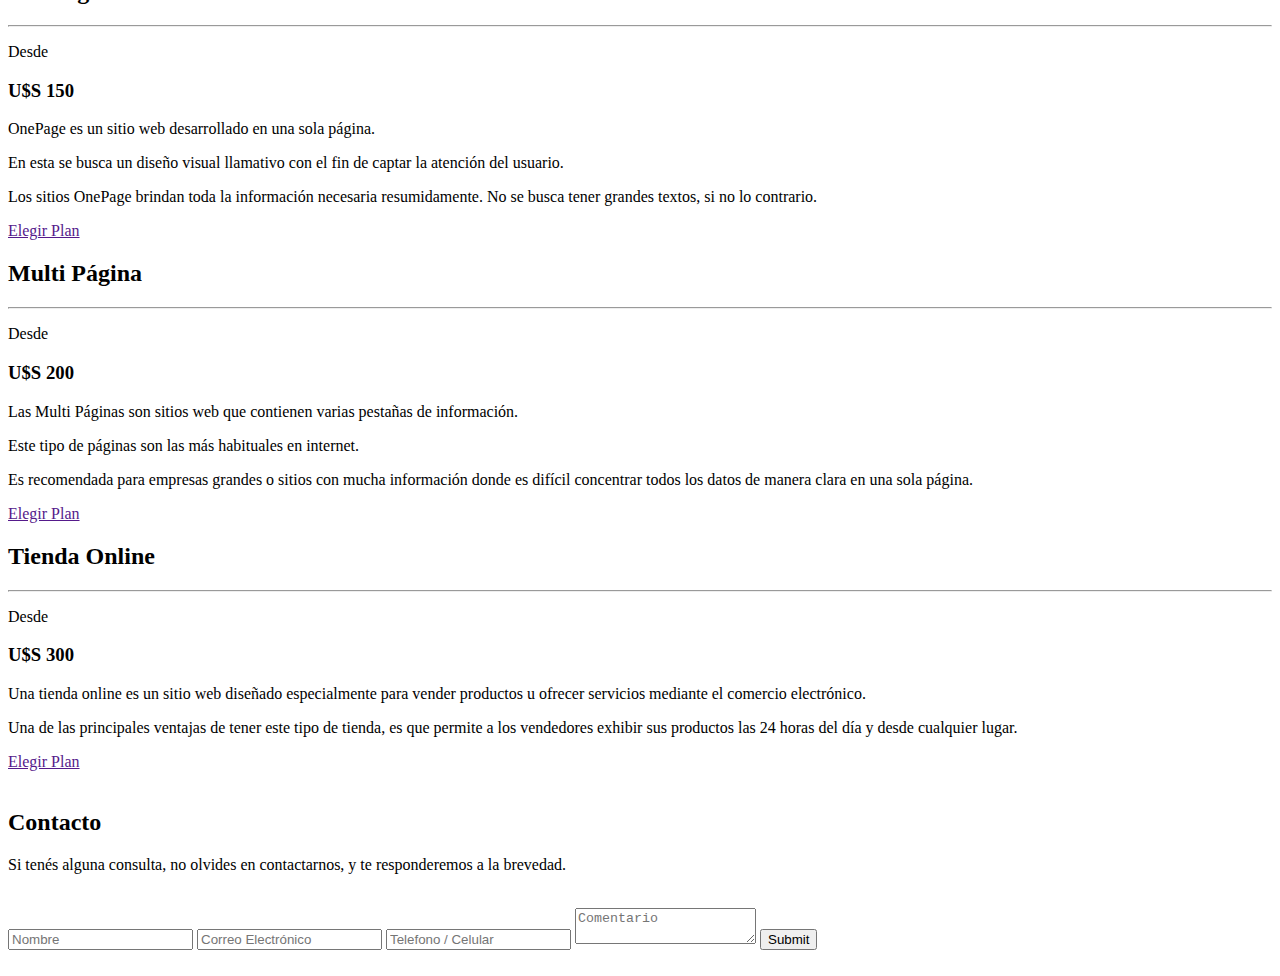
==== commit 04864391: "Index Info" ====
--- a/index.html
+++ b/index.html
@@ -20,7 +20,7 @@
     />
     <link rel="stylesheet" href="/AralixDesigns/Styles/styles.css" />
 
-    <title>Aralix - Diseño Web</title>
+    <title>Aralix - Desarrollo Web</title>
   </head>
   <body>
     <!--
@@ -99,7 +99,8 @@
             Agencia de desarrollo de sitios web.
           </h1>
           <p>
-            En <b>Aralix</b> ofrecemos servicios de desarrollo de sitios web.
+            En <b>Aralix</b> ofrecemos servicios de diseño y desarrollo de
+            sitios web.
           </p>
         </div>
         <div class="landingpage__illustration">
@@ -125,10 +126,15 @@
           <div class="servicios-info">
             <h2>Diseño Web</h2>
             <p>
-              Lorem ipsum, dolor sit amet consectetur adipisicing elit.
-              Asperiores, quod aliquid possimus nesciunt quis quaerat. Quisquam
-              veritatis fugit hic voluptate eveniet, minima exercitationem
-              architecto explicabo incidunt, deleniti animi enim mollitia!
+              En Aralix nos especializamos en el diseño y desarrollo web.
+              Nuestro principal objetivo es fortalecer y aumentar la presencia
+              de las empresas, para de esta forma llegar a más clientes.
+            </p>
+            <p>
+              Dada la gran cantidad de personas que utilizan internet hoy en
+              día, es de suma importancia tener un sitio web. Según estudios más
+              del 70% de las personas investigan antes de realizar una compra o
+              adquirir un servicio en Internet.
             </p>
           </div>
         </div>
@@ -137,10 +143,15 @@
           <div class="servicios-info">
             <h2>Responsive Design</h2>
             <p>
-              Lorem ipsum, dolor sit amet consectetur adipisicing elit.
-              Asperiores, quod aliquid possimus nesciunt quis quaerat. Quisquam
-              veritatis fugit hic voluptate eveniet, minima exercitationem
-              architecto explicabo incidunt, deleniti animi enim mollitia!
+              El concepto de Responsive Design hace alusión a la adaptación de
+              nuestro sitio web a diferentes tipos de dispositivos. Hoy en día
+              las computadoras no son el unico medio para acceder a internet,
+              tambien lo son los celulares, las tablets, etc.
+            </p>
+            <p>
+              Debido a esto nuestra web debe verse bien en cualquier lugar. En
+              Aralix nos encargamos de que esto suceda, siendo lo primero a
+              tener en cuenta a la hora de diseñar tu página.
             </p>
           </div>
           <div class="servicios-img-wrapper">
@@ -155,10 +166,14 @@
           <div class="servicios-info">
             <h2>Posicionamiento SEO</h2>
             <p>
-              Lorem ipsum, dolor sit amet consectetur adipisicing elit.
-              Asperiores, quod aliquid possimus nesciunt quis quaerat. Quisquam
-              veritatis fugit hic voluptate eveniet, minima exercitationem
-              architecto explicabo incidunt, deleniti animi enim mollitia!
+              El posicionamiento SEO son un conjunto de técnicas que se aplican
+              a las páginas web con el objetivo de mejorar la posición y la
+              visibilidad de las mismas en los resultados de los principales
+              navegadores.
+            </p>
+            <p>
+              Gracias a estas técnicas mejoraremos la posición de tu negocio,
+              favoreciéndolo con respecto a la posible competencia.
             </p>
           </div>
         </div>
@@ -167,10 +182,14 @@
           <div class="servicios-info">
             <h2>Hosting Web</h2>
             <p>
-              Lorem ipsum, dolor sit amet consectetur adipisicing elit.
-              Asperiores, quod aliquid possimus nesciunt quis quaerat. Quisquam
-              veritatis fugit hic voluptate eveniet, minima exercitationem
-              architecto explicabo incidunt, deleniti animi enim mollitia!
+              Un hosting es un servicio en línea que te permite publicar un
+              sitio en internet. En este se pueden almacenar todos los archivos
+              y datos necesarios para que tu sitio web funcione correctamente.
+            </p>
+            <p>
+              Si todavía no tienes un hosting, o no sabes cómo tenerlo, ¡Podemos
+              conseguirlo por ti!. Por tan solo <b>U$D 20 al mes</b>, nos encargamos
+              del mantenimiento y configuración de tu sitio web.
             </p>
           </div>
           <div class="servicios-img-wrapper">
@@ -304,7 +323,11 @@
           <img src="/AralixDesigns/media/svg/AralixFavicon.svg" alt="" />
         </div>
 
-        <form class="contacto-content" action="Mail/contactoMail.php" method="POST">
+        <form
+          class="contacto-content"
+          action="Mail/contactoMail.php"
+          method="POST"
+        >
           <input type="text" placeholder="Nombre" name="Nombre" required />
           <input
             type="email"
@@ -342,4 +365,4 @@
 
     <div id="footer"></div>
   </body>
-</html>+</html>
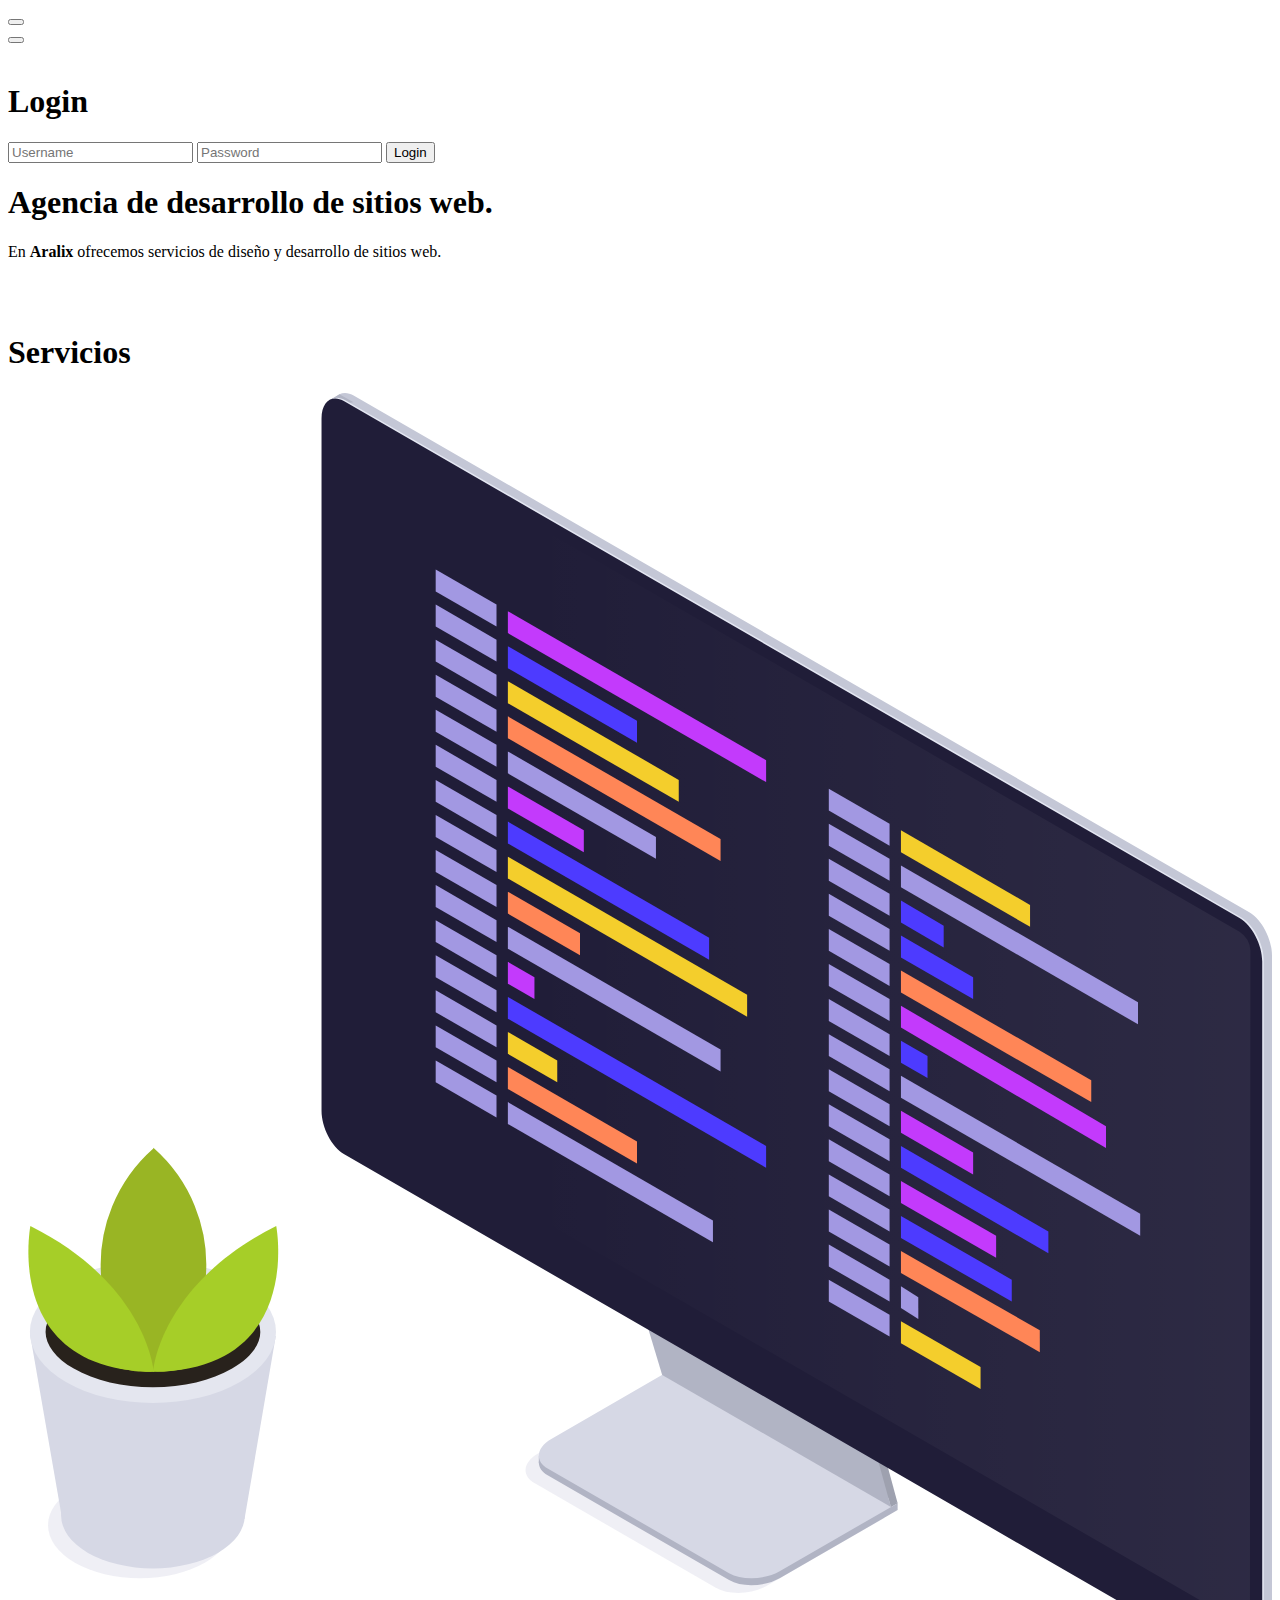
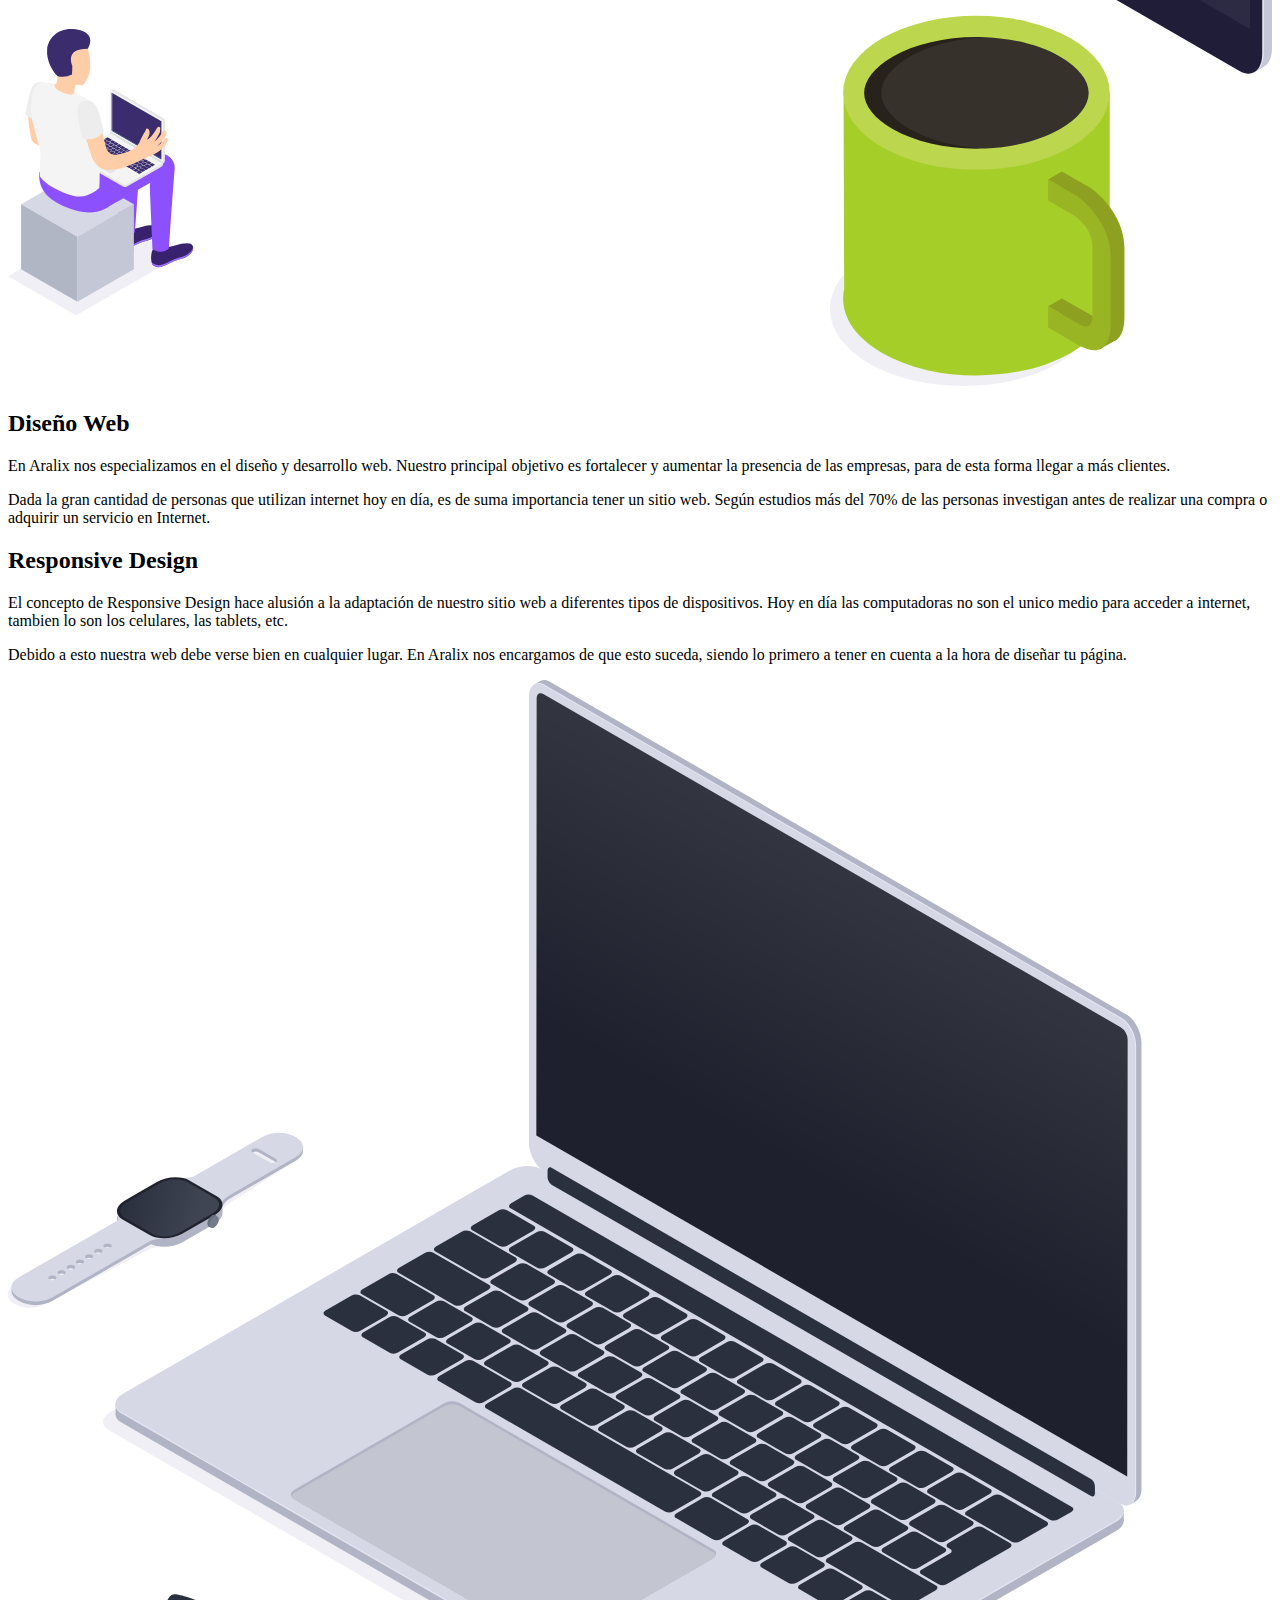
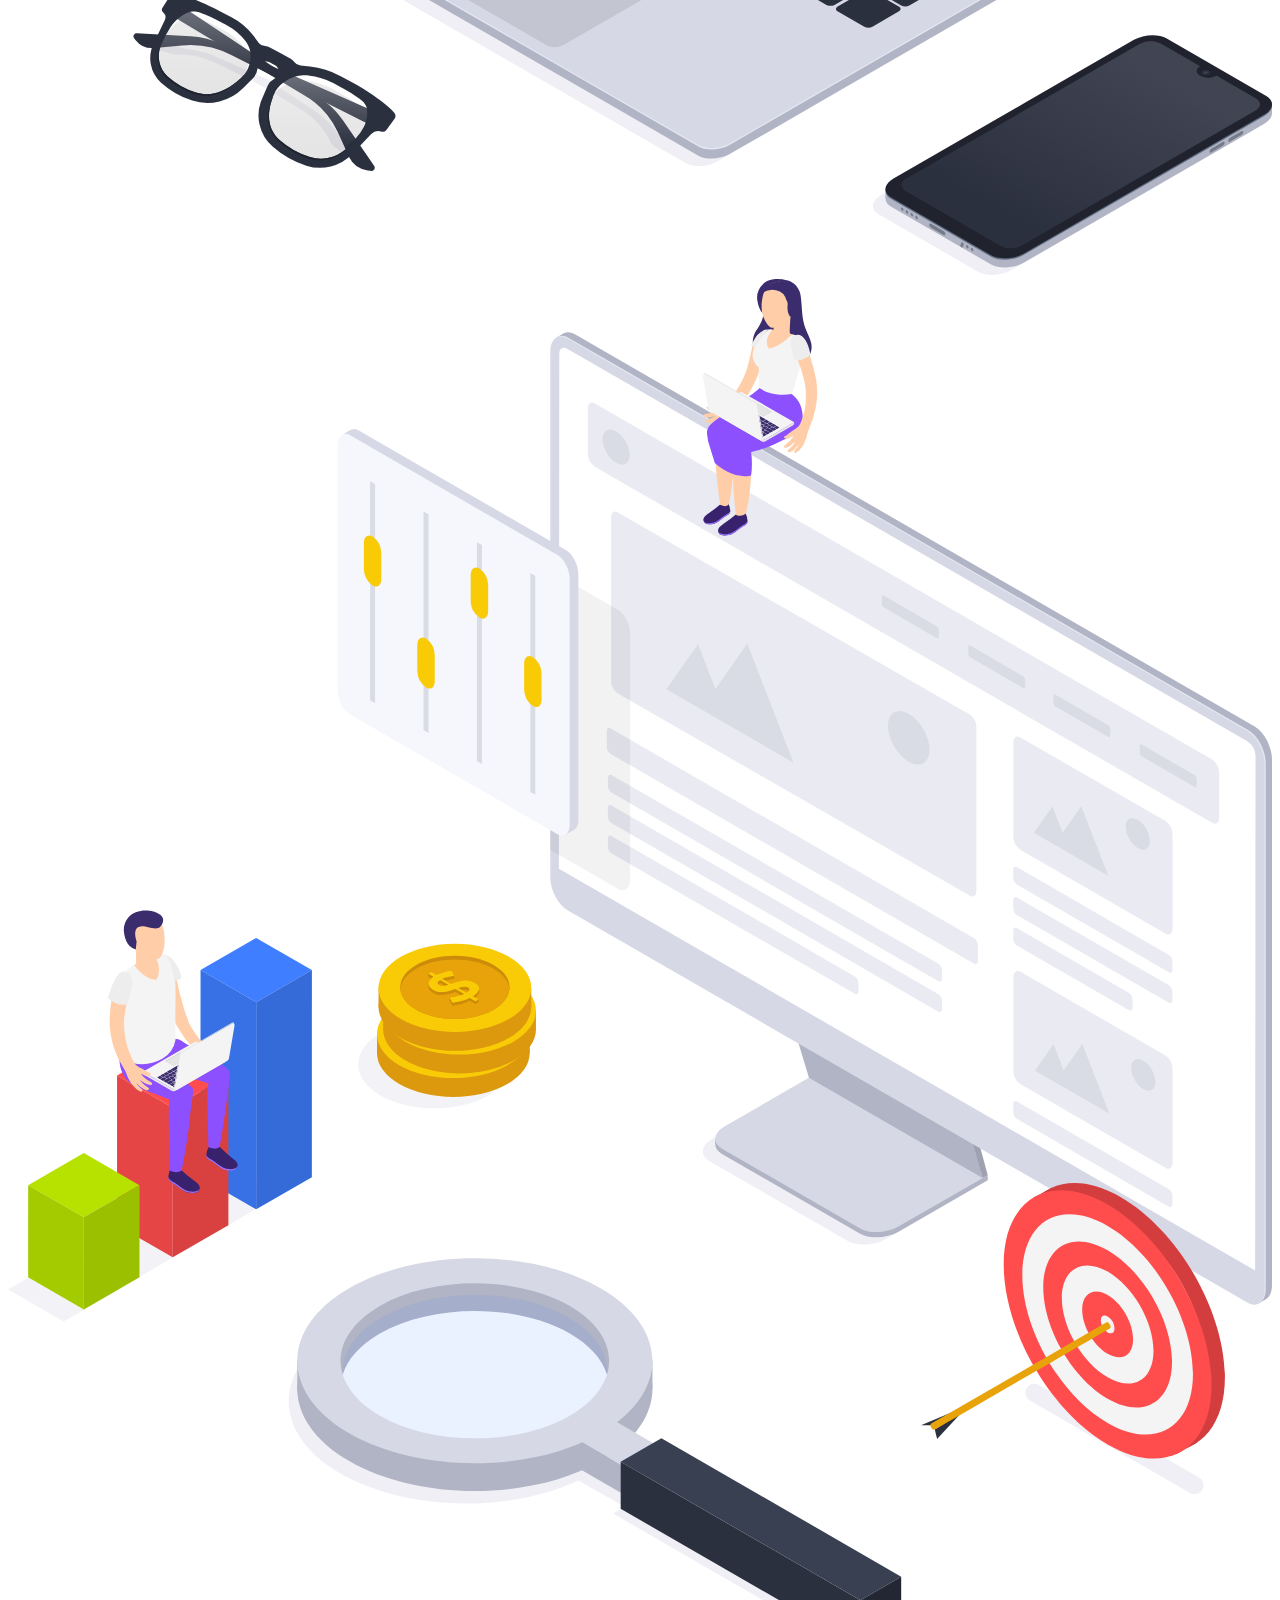
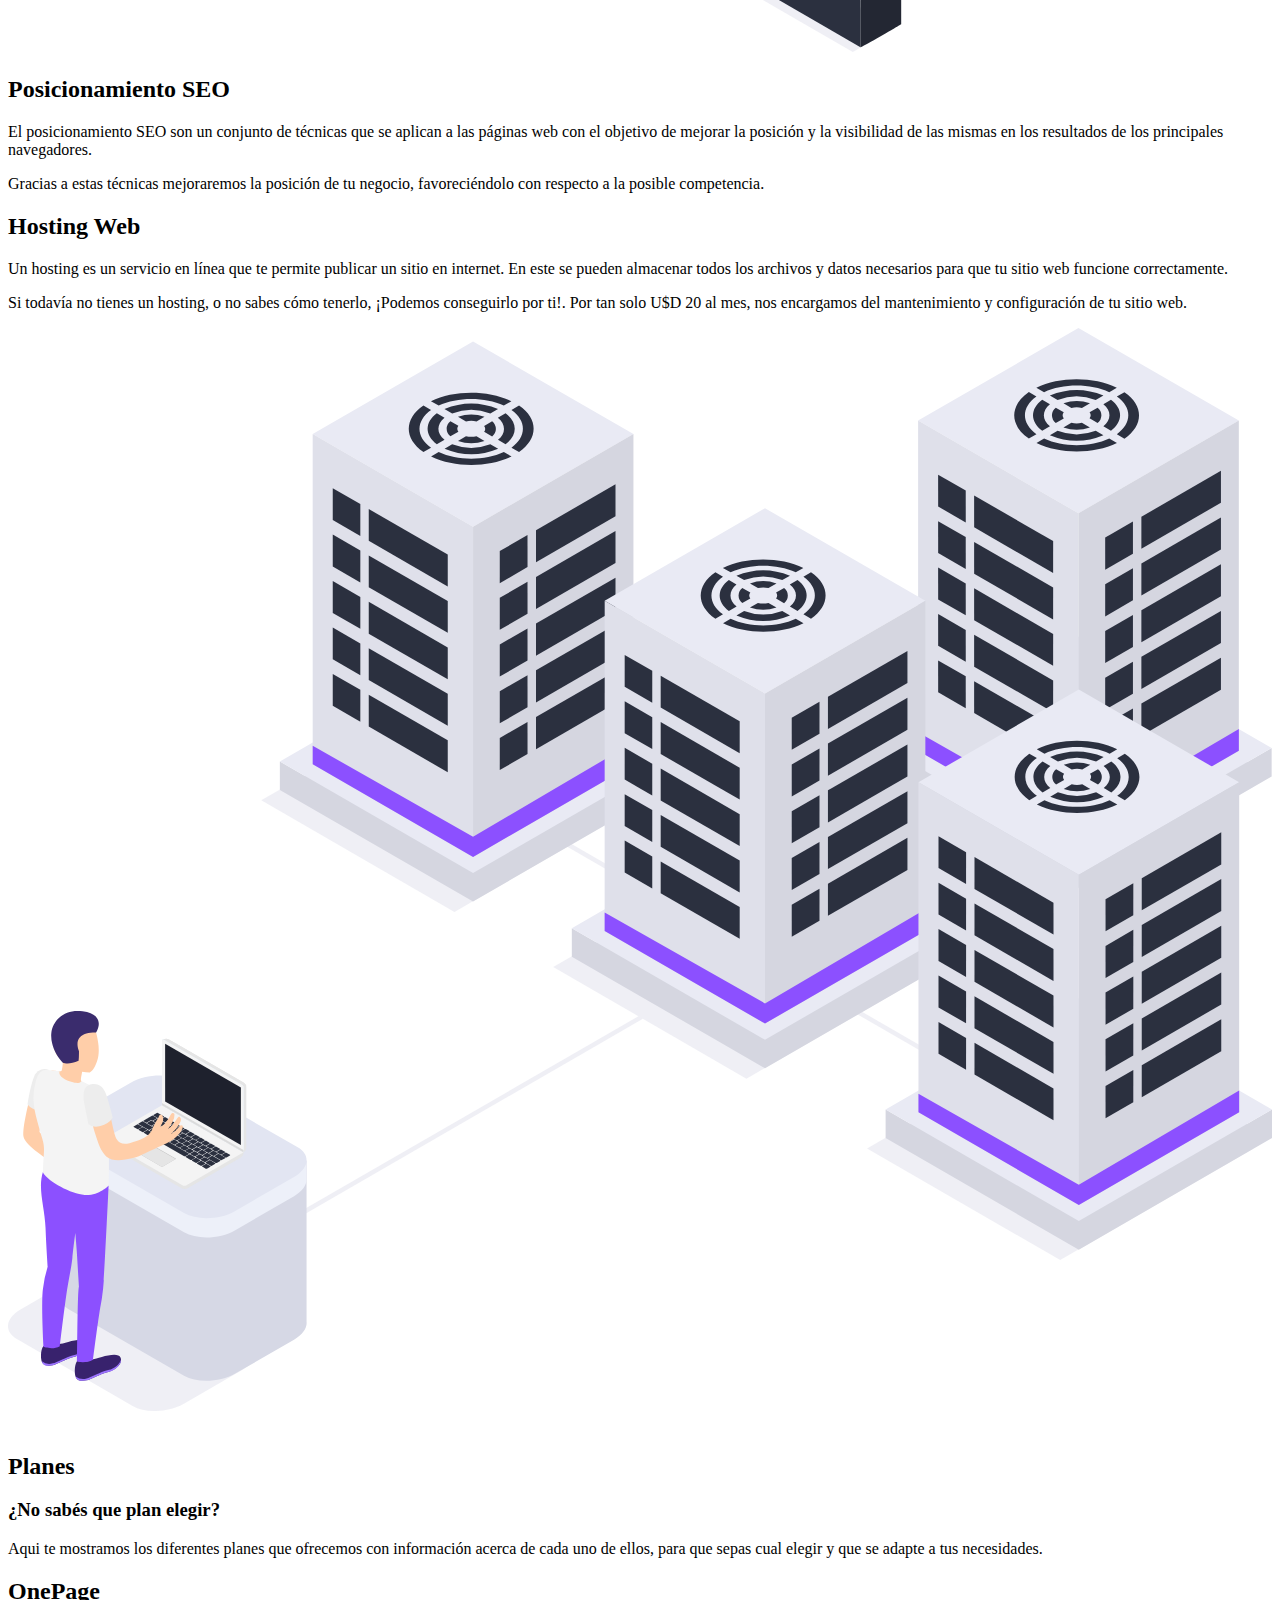
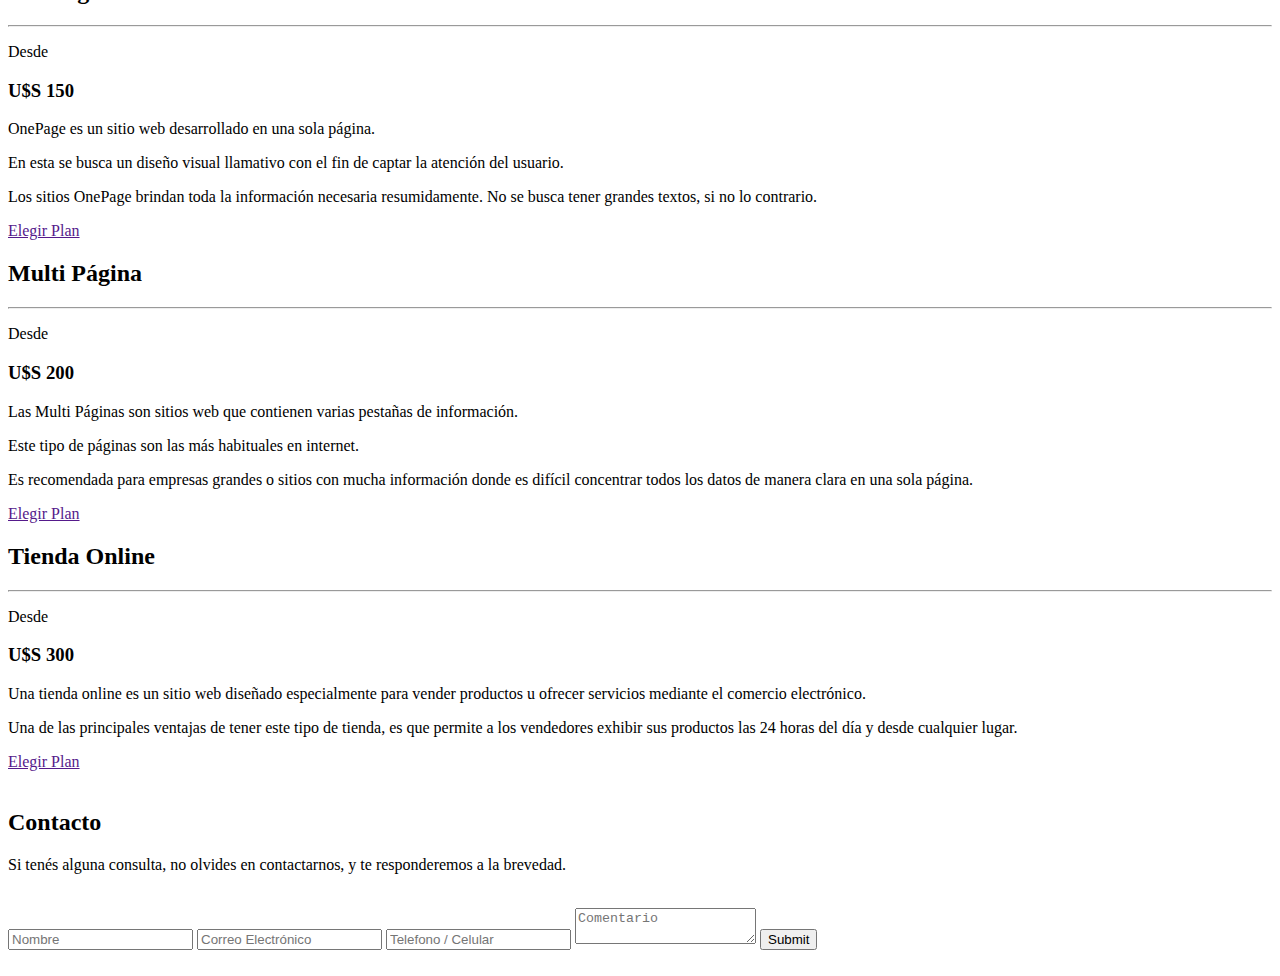
==== commit 20847fab: "Index Info" ====
--- a/index.html
+++ b/index.html
@@ -188,7 +188,7 @@
             </p>
             <p>
               Si todavía no tienes un hosting, o no sabes cómo tenerlo, ¡Podemos
-              conseguirlo por ti!. Por tan solo <b>U$D 20 al mes</b>, nos encargamos
+              conseguirlo por ti!. Por tan solo U$D 20 al mes, nos encargamos
               del mantenimiento y configuración de tu sitio web.
             </p>
           </div>
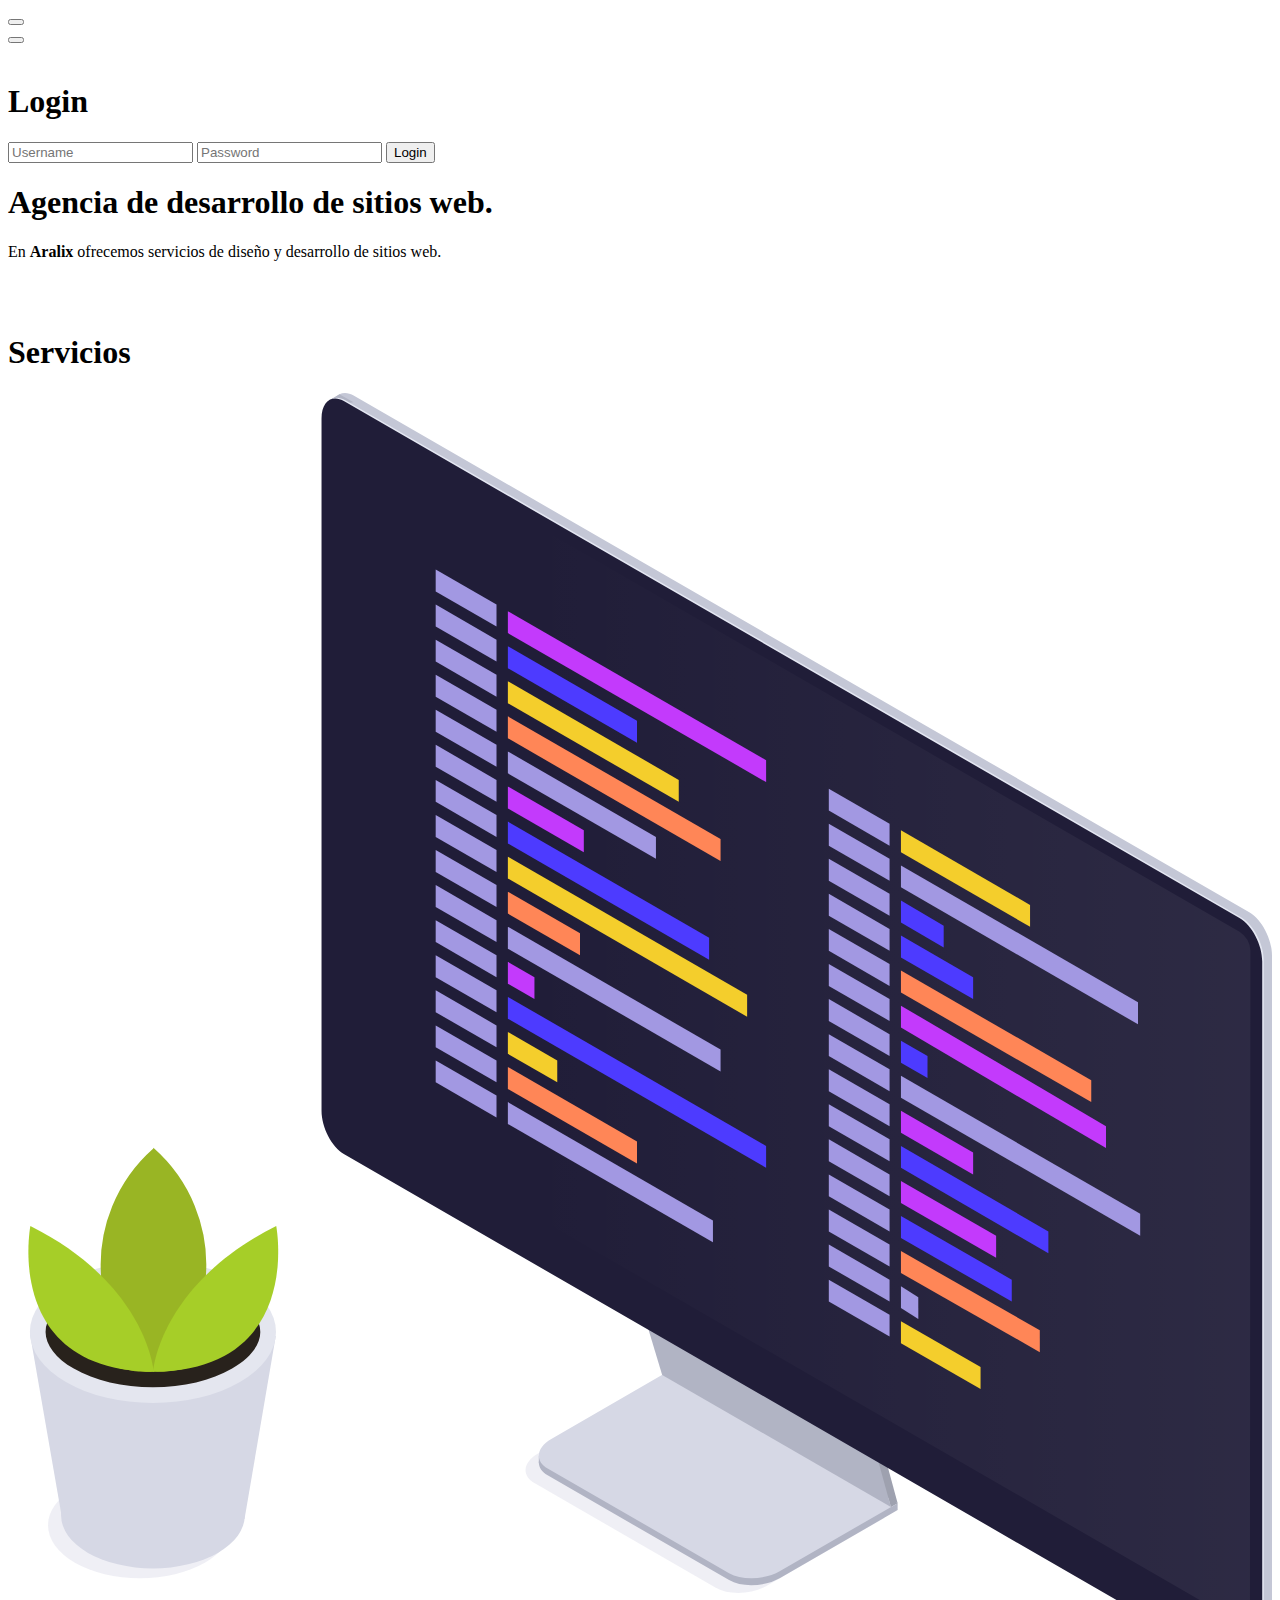
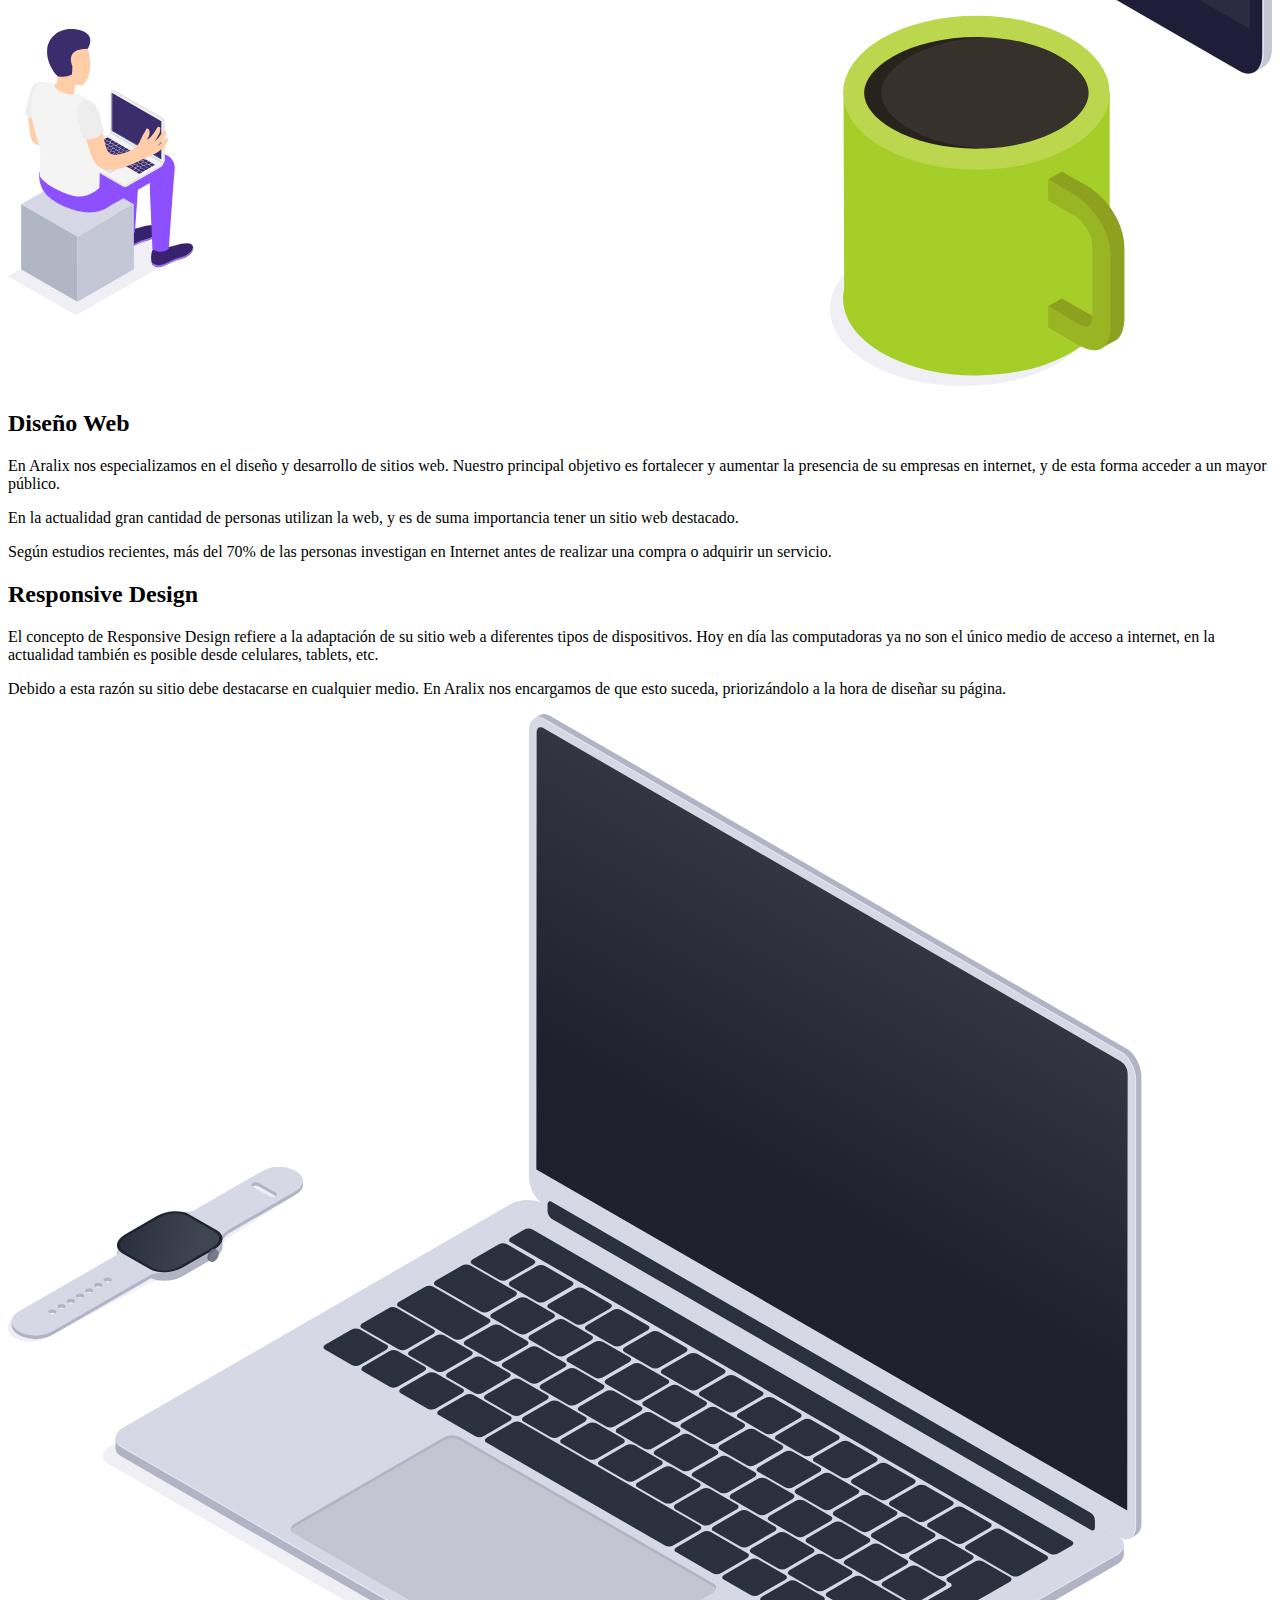
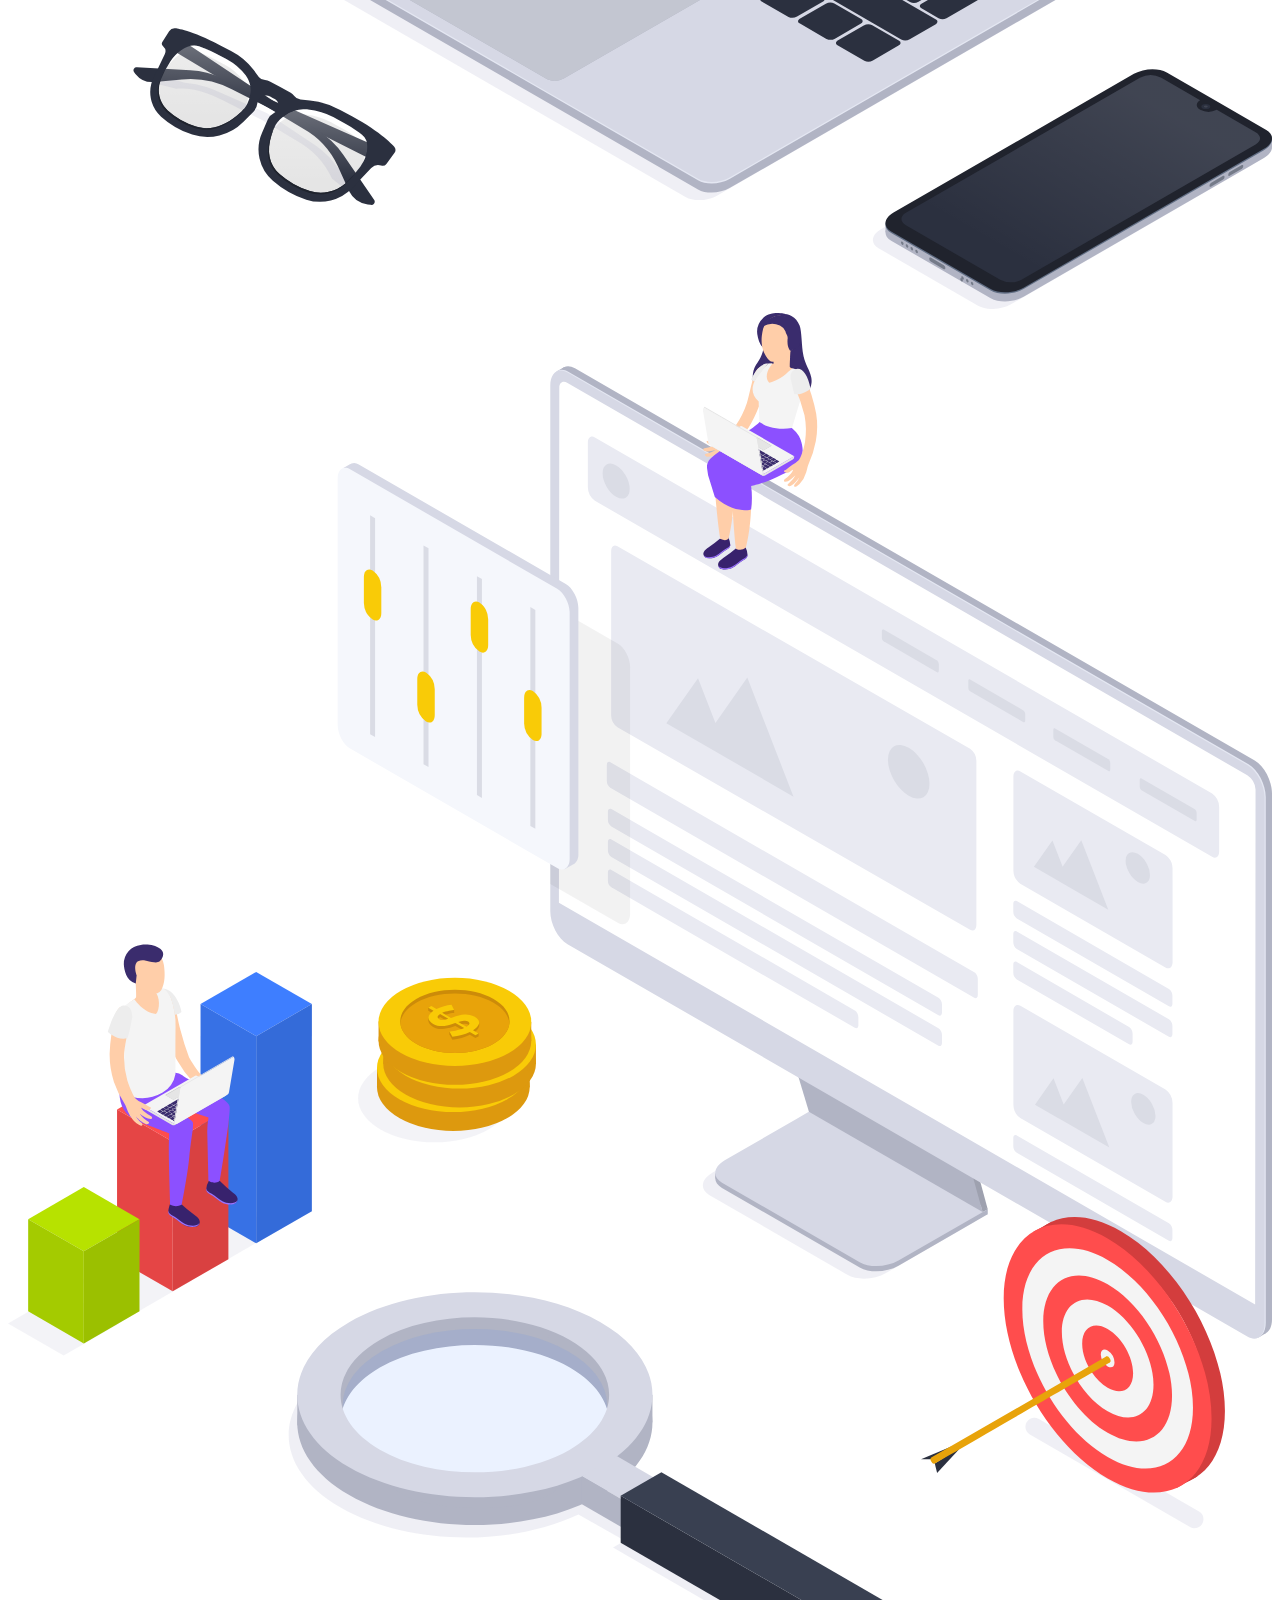
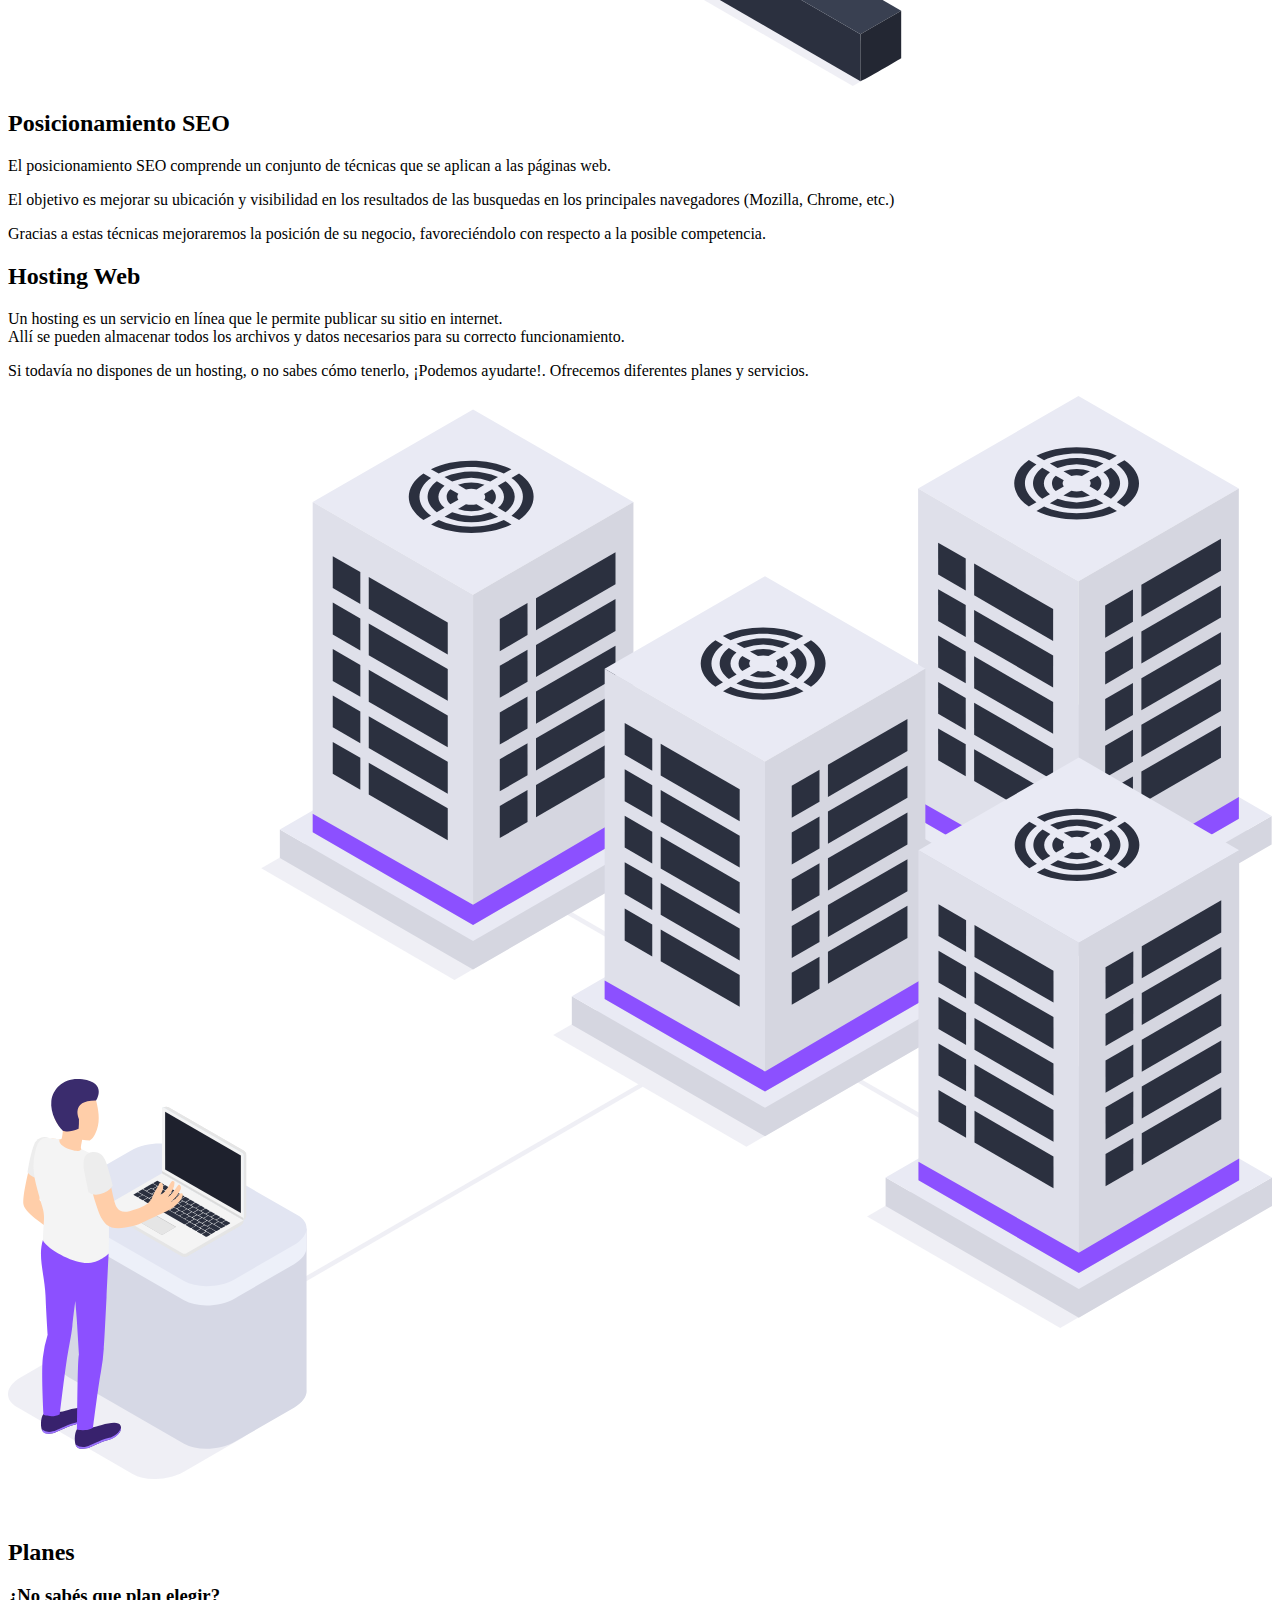
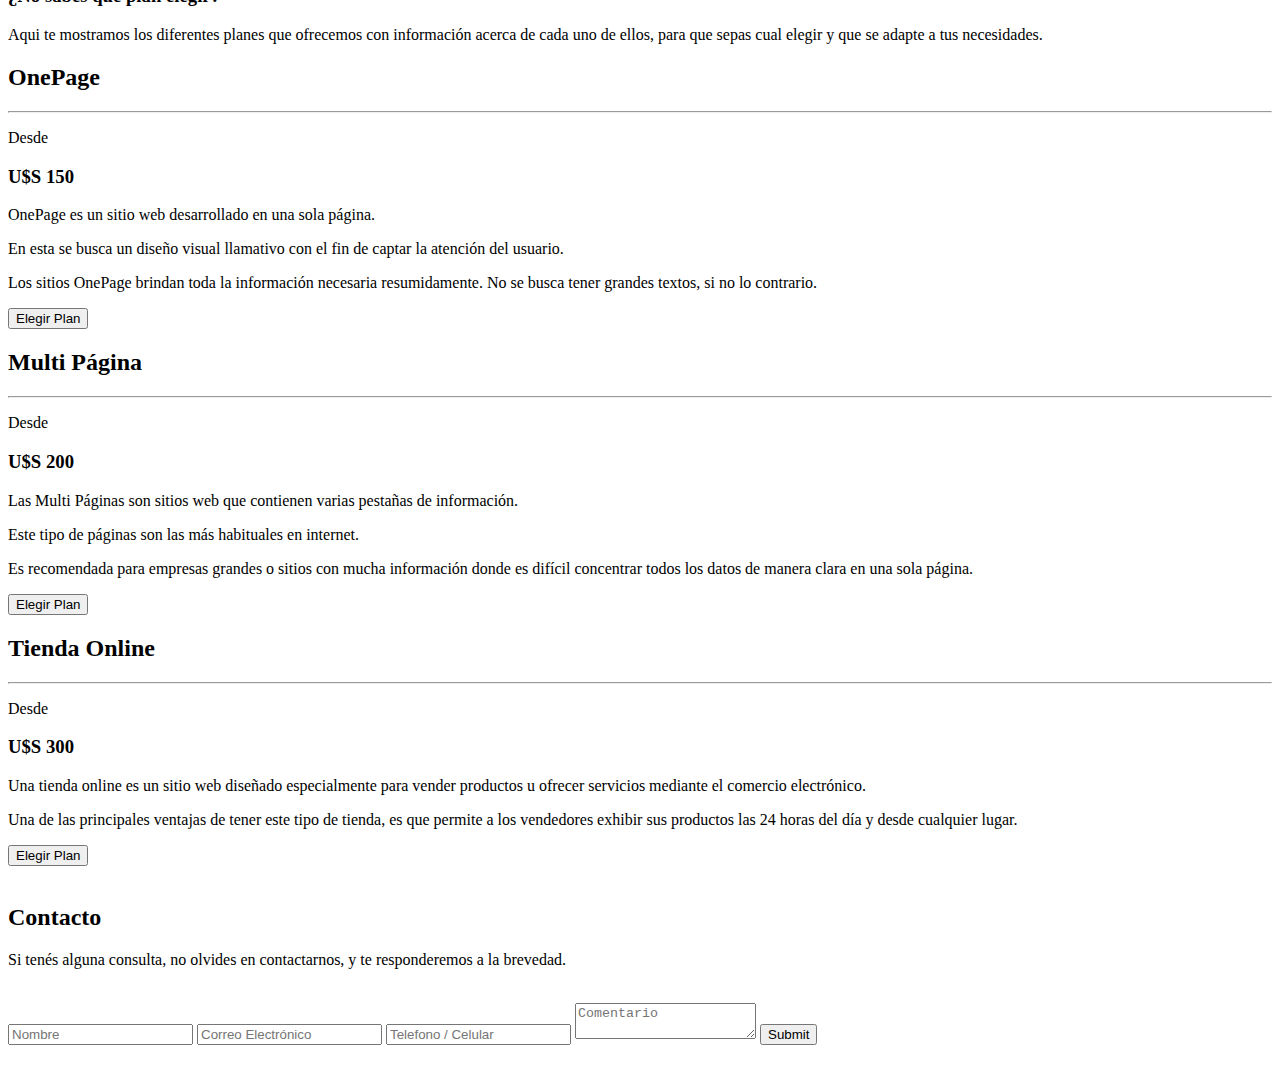
==== commit ce341c1b: "PlanMail + Enviado + Failed HTML + AralixLogo Color" ====
--- a/index.html
+++ b/index.html
@@ -107,6 +107,17 @@
           <img src="/AralixDesigns/media/svg/Illustration.svg" alt="" />
         </div>
       </div>
+      <div class="burbujas">
+        <div class="burbuja"></div>
+        <div class="burbuja"></div>
+        <div class="burbuja"></div>
+        <div class="burbuja"></div>
+        <div class="burbuja"></div>
+        <div class="burbuja"></div>
+        <div class="burbuja"></div>
+        <div class="burbuja"></div>
+        <div class="burbuja"></div>
+      </div>
     </section>
 
     <!--
@@ -126,15 +137,18 @@
           <div class="servicios-info">
             <h2>Diseño Web</h2>
             <p>
-              En Aralix nos especializamos en el diseño y desarrollo web.
-              Nuestro principal objetivo es fortalecer y aumentar la presencia
-              de las empresas, para de esta forma llegar a más clientes.
-            </p>
-            <p>
-              Dada la gran cantidad de personas que utilizan internet hoy en
-              día, es de suma importancia tener un sitio web. Según estudios más
-              del 70% de las personas investigan antes de realizar una compra o
-              adquirir un servicio en Internet.
+              En Aralix nos especializamos en el diseño y desarrollo de sitios
+              web. Nuestro principal objetivo es fortalecer y aumentar la
+              presencia de su empresas en internet, y de esta forma acceder a un
+              mayor público.
+            </p>
+            <p>
+              En la actualidad gran cantidad de personas utilizan la web, y es
+              de suma importancia tener un sitio web destacado.
+            </p>
+            <p>
+              Según estudios recientes, más del 70% de las personas investigan
+              en Internet antes de realizar una compra o adquirir un servicio.
             </p>
           </div>
         </div>
@@ -143,15 +157,15 @@
           <div class="servicios-info">
             <h2>Responsive Design</h2>
             <p>
-              El concepto de Responsive Design hace alusión a la adaptación de
-              nuestro sitio web a diferentes tipos de dispositivos. Hoy en día
-              las computadoras no son el unico medio para acceder a internet,
-              tambien lo son los celulares, las tablets, etc.
-            </p>
-            <p>
-              Debido a esto nuestra web debe verse bien en cualquier lugar. En
-              Aralix nos encargamos de que esto suceda, siendo lo primero a
-              tener en cuenta a la hora de diseñar tu página.
+              El concepto de Responsive Design refiere a la adaptación de su
+              sitio web a diferentes tipos de dispositivos. Hoy en día las
+              computadoras ya no son el único medio de acceso a internet, en la
+              actualidad también es posible desde celulares, tablets, etc.
+            </p>
+            <p>
+              Debido a esta razón su sitio debe destacarse en cualquier medio.
+              En Aralix nos encargamos de que esto suceda, priorizándolo a la
+              hora de diseñar su página.
             </p>
           </div>
           <div class="servicios-img-wrapper">
@@ -166,13 +180,16 @@
           <div class="servicios-info">
             <h2>Posicionamiento SEO</h2>
             <p>
-              El posicionamiento SEO son un conjunto de técnicas que se aplican
-              a las páginas web con el objetivo de mejorar la posición y la
-              visibilidad de las mismas en los resultados de los principales
-              navegadores.
-            </p>
-            <p>
-              Gracias a estas técnicas mejoraremos la posición de tu negocio,
+              El posicionamiento SEO comprende un conjunto de técnicas que se
+              aplican a las páginas web.
+            </p>
+            <p>
+              El objetivo es mejorar su ubicación y visibilidad en los
+              resultados de las busquedas en los principales navegadores
+              (Mozilla, Chrome, etc.)
+            </p>
+            <p>
+              Gracias a estas técnicas mejoraremos la posición de su negocio,
               favoreciéndolo con respecto a la posible competencia.
             </p>
           </div>
@@ -182,14 +199,14 @@
           <div class="servicios-info">
             <h2>Hosting Web</h2>
             <p>
-              Un hosting es un servicio en línea que te permite publicar un
-              sitio en internet. En este se pueden almacenar todos los archivos
-              y datos necesarios para que tu sitio web funcione correctamente.
-            </p>
-            <p>
-              Si todavía no tienes un hosting, o no sabes cómo tenerlo, ¡Podemos
-              conseguirlo por ti!. Por tan solo U$D 20 al mes, nos encargamos
-              del mantenimiento y configuración de tu sitio web.
+              Un hosting es un servicio en línea que le permite publicar su
+              sitio en internet. <br />
+              Allí se pueden almacenar todos los archivos y datos necesarios
+              para su correcto funcionamiento.
+            </p>
+            <p>
+              Si todavía no dispones de un hosting, o no sabes cómo tenerlo,
+              ¡Podemos ayudarte!. Ofrecemos diferentes planes y servicios.
             </p>
           </div>
           <div class="servicios-img-wrapper">
@@ -209,6 +226,7 @@
         Planes
 
     -->
+    <div class="plan-modal" id="plan-modal"></div>
 
     <img class="vector-top" src="/AralixDesigns/media/svg/Vector.svg" alt="" />
     <section class="second-section" id="Planes">
@@ -244,7 +262,9 @@
               contrario.
             </p>
           </div>
-          <a class="boton-plan" href="">Elegir Plan</a>
+          <button class="boton-plan" onclick="elegirPlan('OnePage')">
+            Elegir Plan
+          </button>
         </div>
 
         <div class="plan">
@@ -269,7 +289,9 @@
               clara en una sola página.
             </p>
           </div>
-          <a class="boton-plan" href="">Elegir Plan</a>
+          <button class="boton-plan" onclick="elegirPlan('Multi Página')">
+            Elegir Plan
+          </button>
         </div>
 
         <div class="plan">
@@ -294,7 +316,9 @@
               del día y desde cualquier lugar.
             </p>
           </div>
-          <a class="boton-plan" href="">Elegir Plan</a>
+          <button class="boton-plan" onclick="elegirPlan('Tienda Online')">
+            Elegir Plan
+          </button>
         </div>
       </div>
     </section>
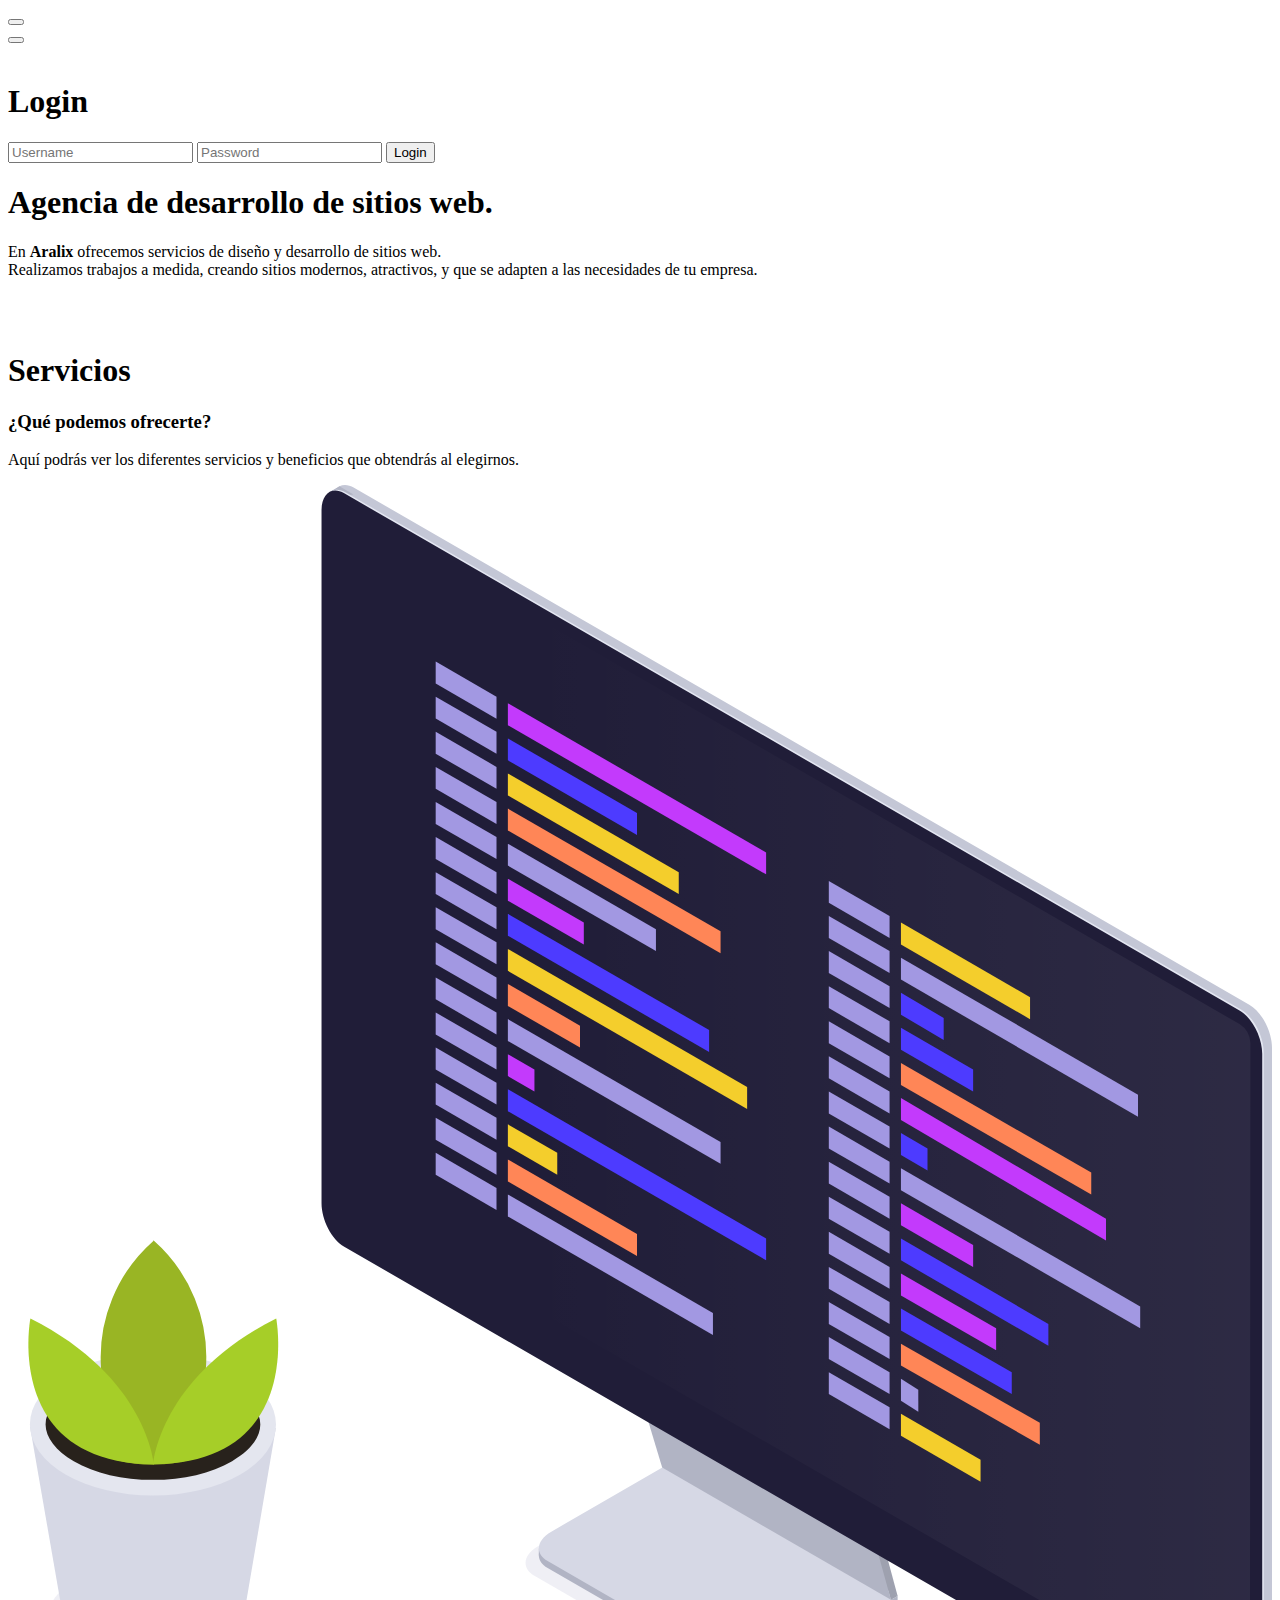
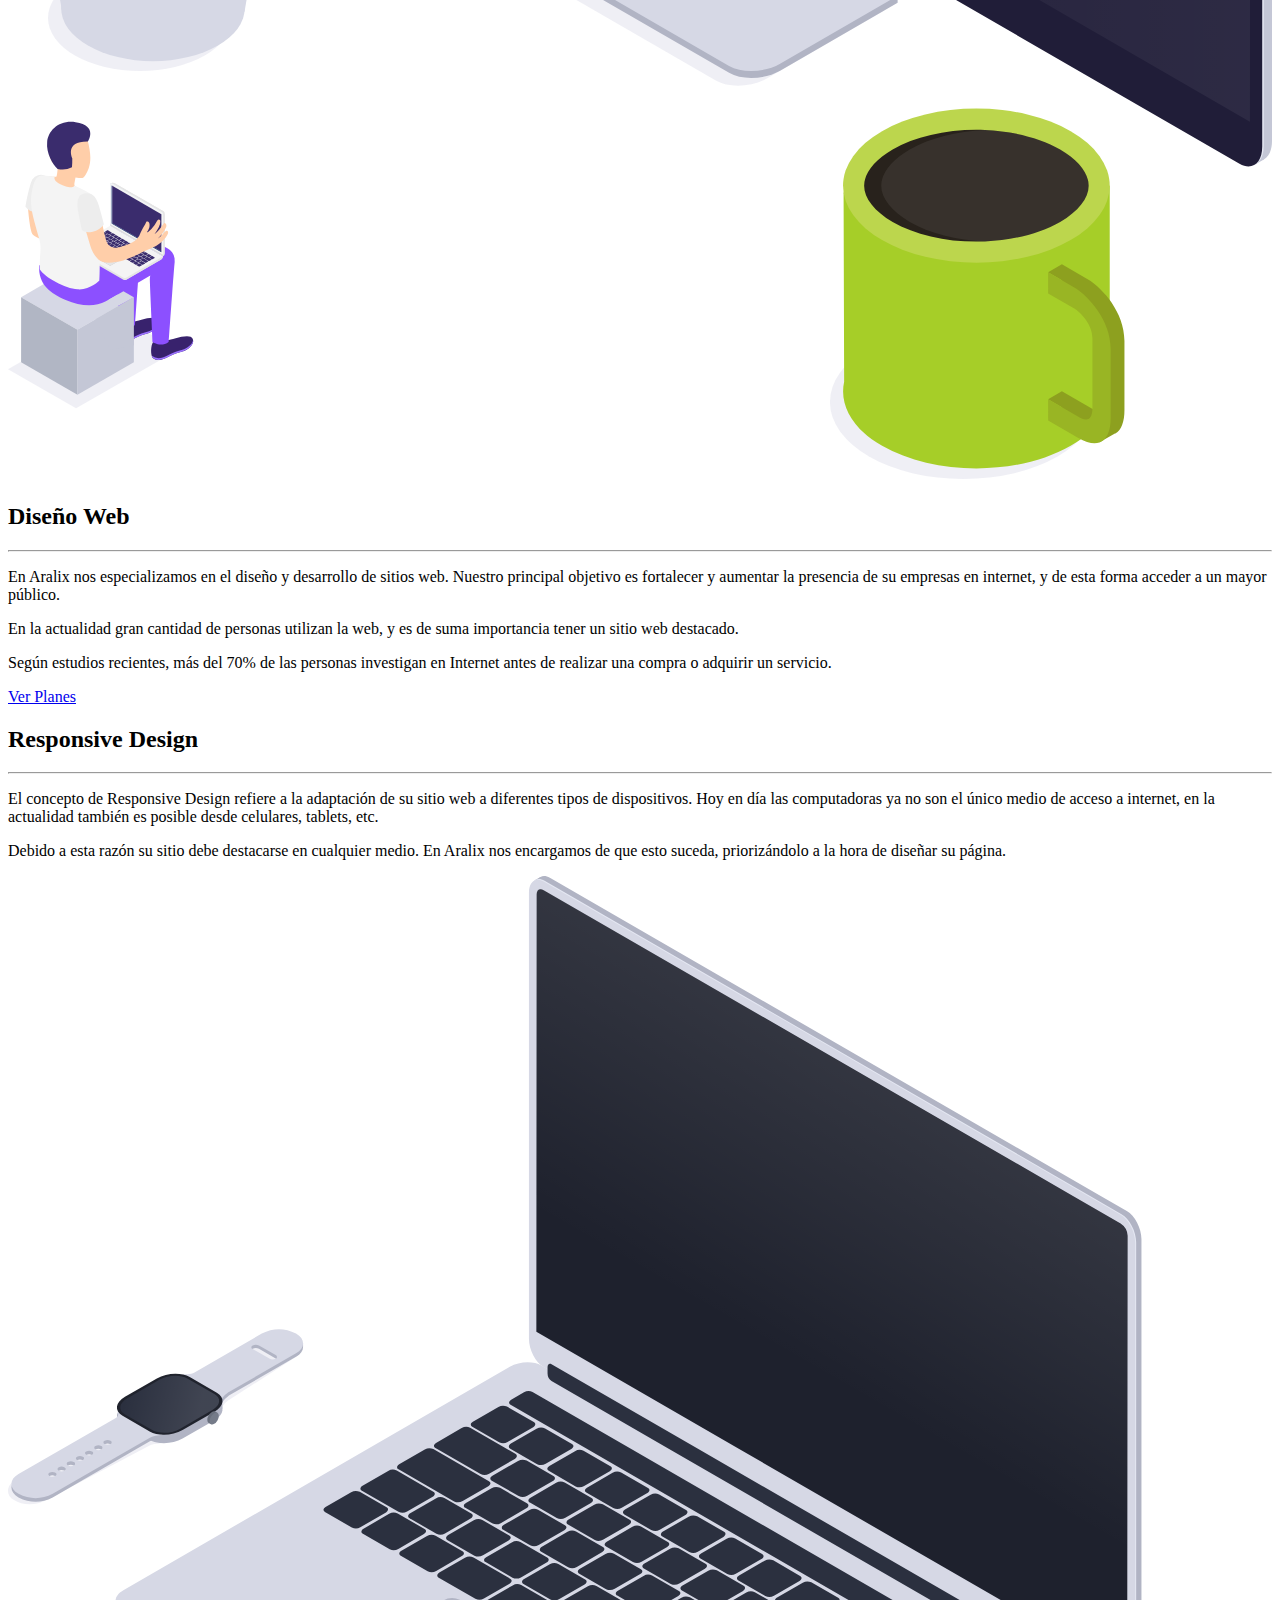
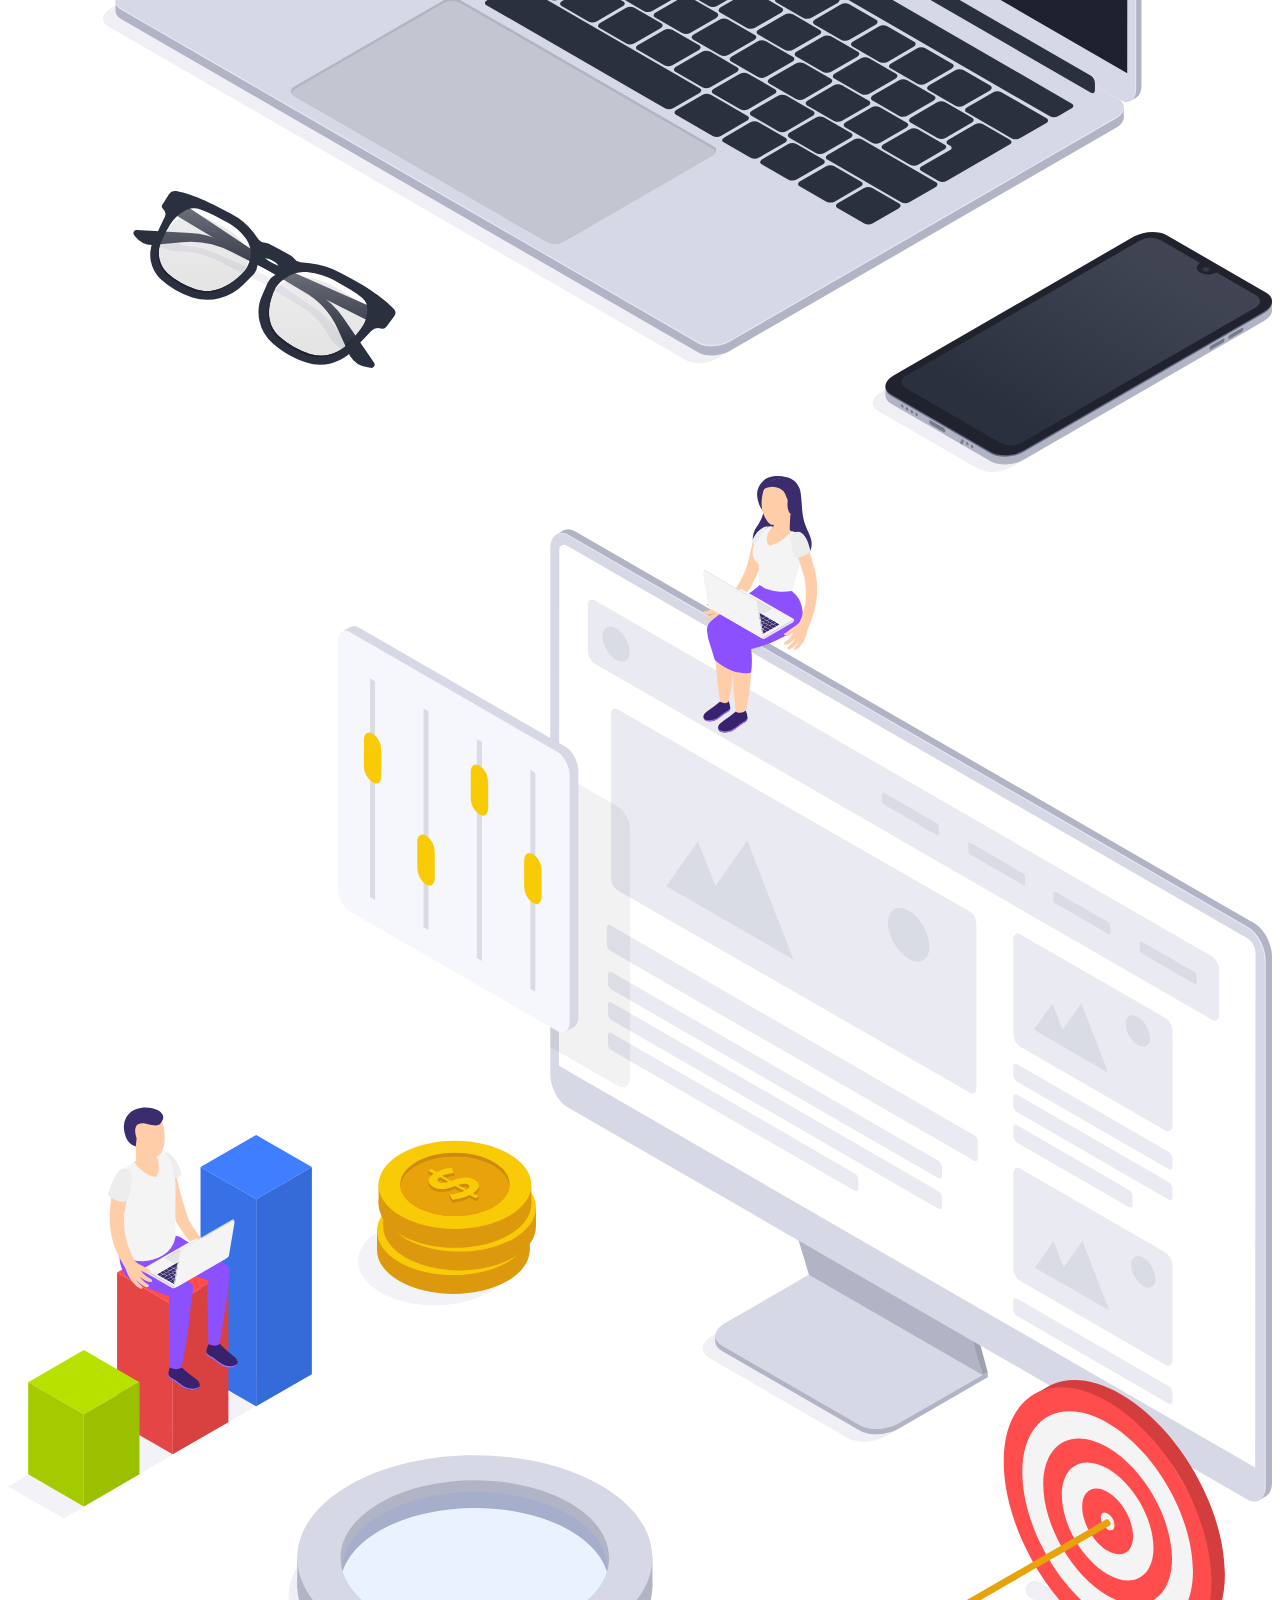
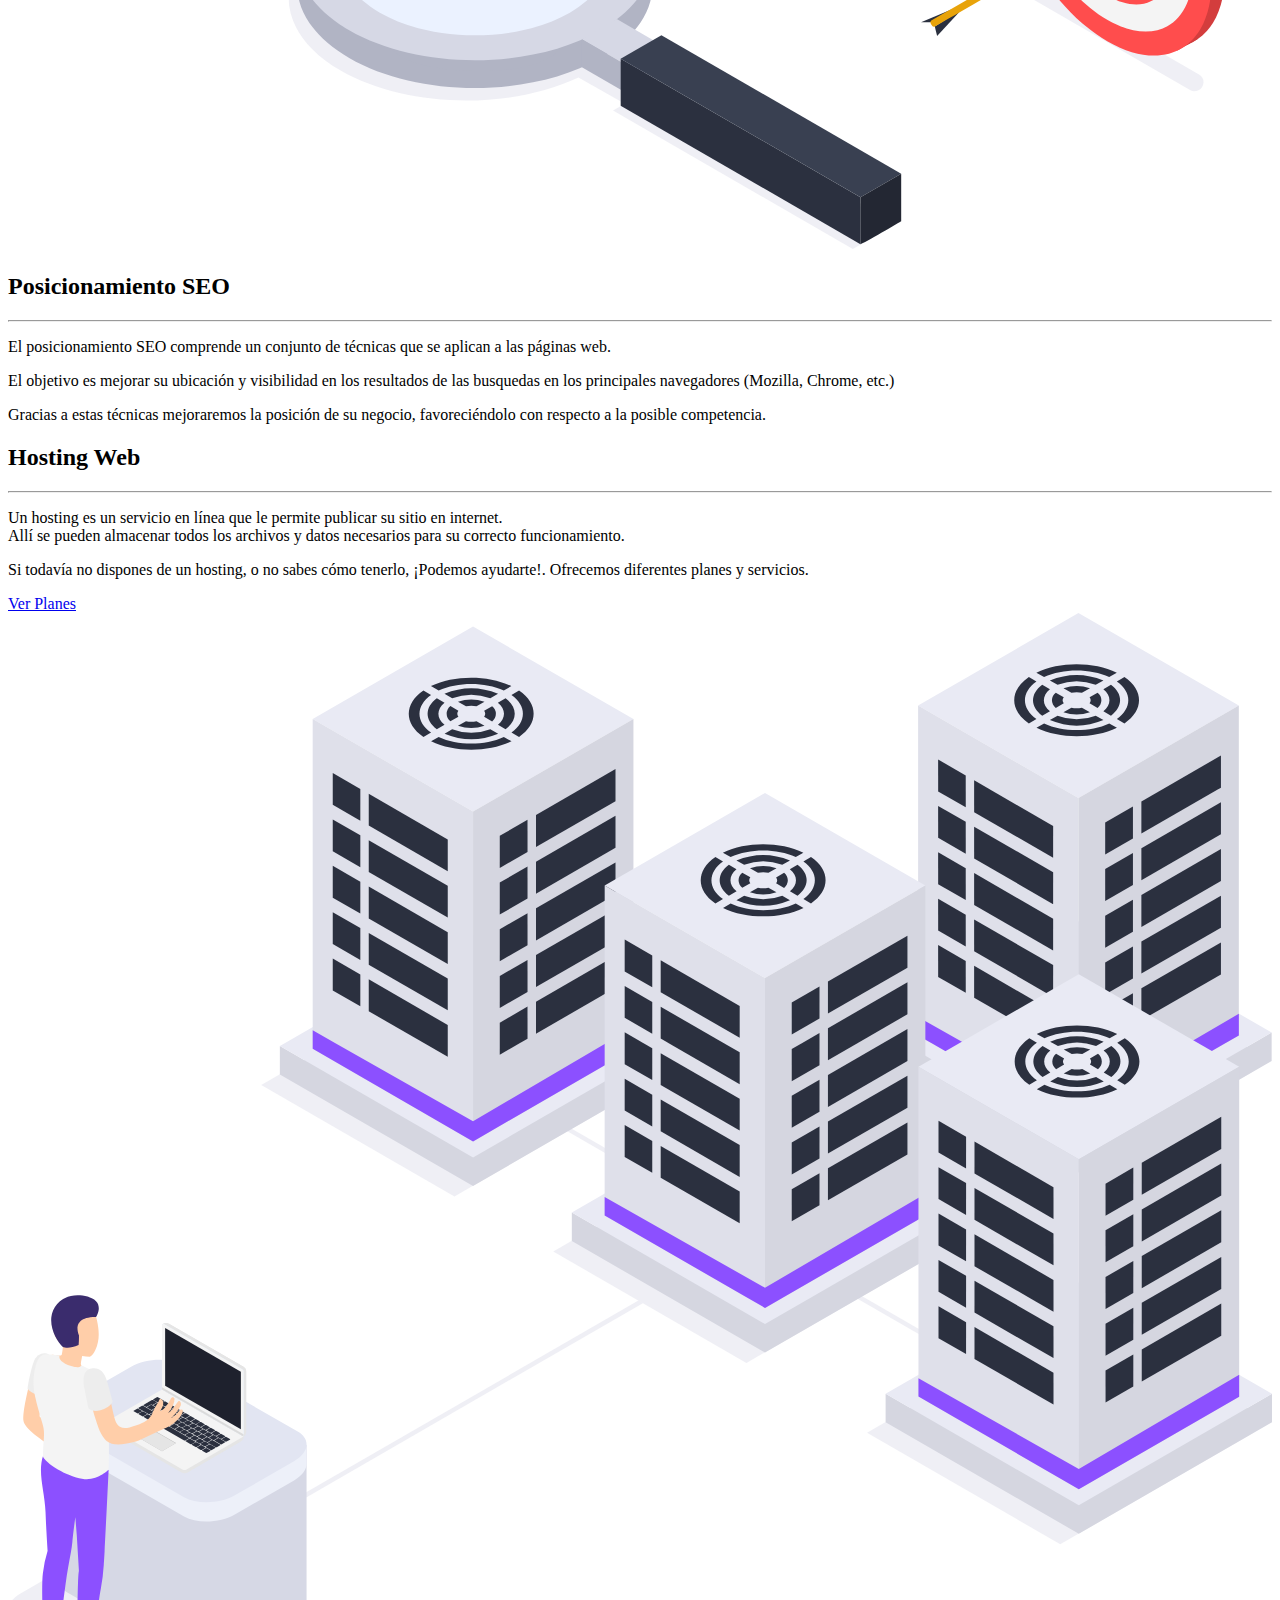
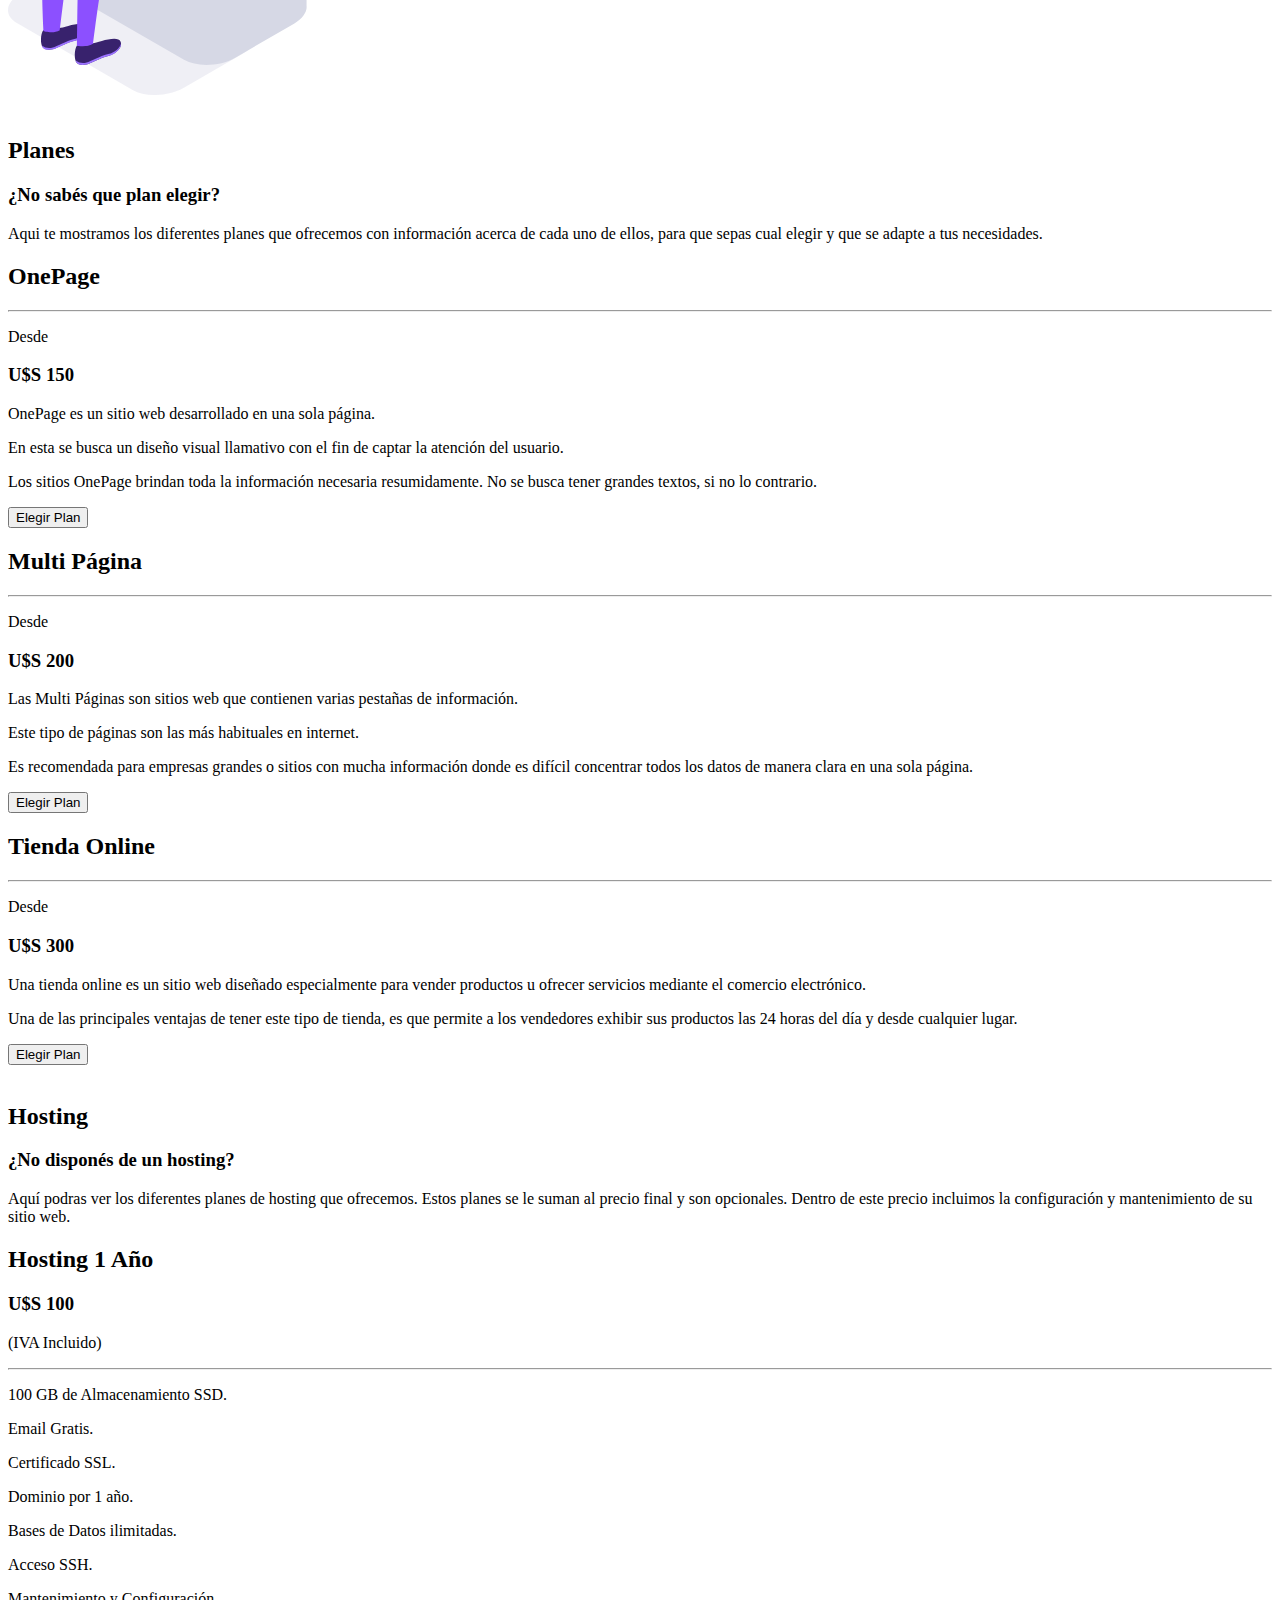
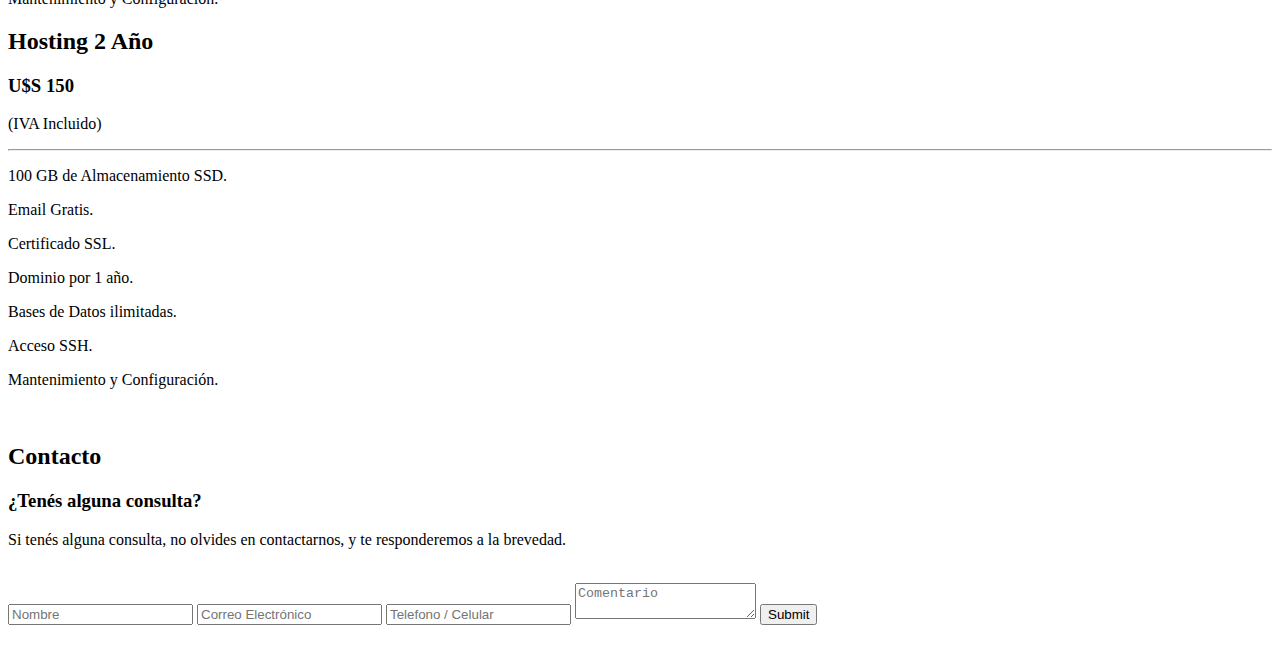
==== commit 0bda1c2f: "Enviado + Failed + Contacto + Elegir Plan + Landing Arrow" ====
--- a/index.html
+++ b/index.html
@@ -92,7 +92,10 @@
     <section class="landingpage">
       <div class="landingpage__wrapper">
         <div class="landingpage__arrow">
-          <i class="fas fa-chevron-down"></i>
+          <a href="/AralixDesigns/#Servicios">
+            <i class="fas fa-chevron-down"></i>
+          </a>
+          
         </div>
         <div class="landingpage__content">
           <h1 class="landingpage__title">
@@ -100,7 +103,9 @@
           </h1>
           <p>
             En <b>Aralix</b> ofrecemos servicios de diseño y desarrollo de
-            sitios web.
+            sitios web. <br />
+            Realizamos trabajos a medida, creando sitios modernos, atractivos, y
+            que se adapten a las necesidades de tu empresa.
           </p>
         </div>
         <div class="landingpage__illustration">
@@ -129,6 +134,11 @@
     <img class="vector-top" src="/AralixDesigns/media/svg/Vector.svg" alt="" />
     <section class="first-section" id="Servicios">
       <h1 class="title">Servicios</h1>
+      <h3>¿Qué podemos ofrecerte?</h3>
+      <p class="subtitle">
+        Aquí podrás ver los diferentes servicios y beneficios que obtendrás al
+        elegirnos.
+      </p>
       <div class="servicios-wrapper">
         <div class="servicios">
           <div class="servicios-img-wrapper">
@@ -136,6 +146,7 @@
           </div>
           <div class="servicios-info">
             <h2>Diseño Web</h2>
+            <hr />
             <p>
               En Aralix nos especializamos en el diseño y desarrollo de sitios
               web. Nuestro principal objetivo es fortalecer y aumentar la
@@ -150,12 +161,16 @@
               Según estudios recientes, más del 70% de las personas investigan
               en Internet antes de realizar una compra o adquirir un servicio.
             </p>
+            <a href="/AralixDesigns/#Planes"
+              ><i class="far fa-file"></i> Ver Planes</a
+            >
           </div>
         </div>
 
         <div class="servicios2">
           <div class="servicios-info">
             <h2>Responsive Design</h2>
+            <hr />
             <p>
               El concepto de Responsive Design refiere a la adaptación de su
               sitio web a diferentes tipos de dispositivos. Hoy en día las
@@ -179,6 +194,7 @@
           </div>
           <div class="servicios-info">
             <h2>Posicionamiento SEO</h2>
+            <hr />
             <p>
               El posicionamiento SEO comprende un conjunto de técnicas que se
               aplican a las páginas web.
@@ -198,6 +214,7 @@
         <div class="servicios2">
           <div class="servicios-info">
             <h2>Hosting Web</h2>
+            <hr />
             <p>
               Un hosting es un servicio en línea que le permite publicar su
               sitio en internet. <br />
@@ -208,6 +225,9 @@
               Si todavía no dispones de un hosting, o no sabes cómo tenerlo,
               ¡Podemos ayudarte!. Ofrecemos diferentes planes y servicios.
             </p>
+            <a href="/AralixDesigns/#Hosting"
+              ><i class="fas fa-server"></i> Ver Planes</a
+            >
           </div>
           <div class="servicios-img-wrapper">
             <img src="media/svg/Hosting.svg" alt="" />
@@ -223,10 +243,9 @@
 
     <!--
     
-        Planes
-
-    -->
-    <div class="plan-modal" id="plan-modal"></div>
+        Planes Diseño Web
+
+    -->
 
     <img class="vector-top" src="/AralixDesigns/media/svg/Vector.svg" alt="" />
     <section class="second-section" id="Planes">
@@ -263,6 +282,7 @@
             </p>
           </div>
           <button class="boton-plan" onclick="elegirPlan('OnePage')">
+            <i class="fas fa-clipboard-check"></i>
             Elegir Plan
           </button>
         </div>
@@ -289,7 +309,8 @@
               clara en una sola página.
             </p>
           </div>
-          <button class="boton-plan" onclick="elegirPlan('Multi Página')">
+          <button class="boton-plan" onclick="elegirPlan('Multi_Pagina')">
+            <i class="fas fa-clipboard-check"></i>
             Elegir Plan
           </button>
         </div>
@@ -316,7 +337,8 @@
               del día y desde cualquier lugar.
             </p>
           </div>
-          <button class="boton-plan" onclick="elegirPlan('Tienda Online')">
+          <button class="boton-plan" onclick="elegirPlan('Tienda_Online')">
+            <i class="fas fa-clipboard-check"></i>
             Elegir Plan
           </button>
         </div>
@@ -327,6 +349,71 @@
       src="/AralixDesigns/media/svg/Vector.svg"
       alt=""
     />
+    <!--
+    
+        Hosting
+
+    -->
+    <img class="vector-top" src="/AralixDesigns/media/svg/Vector.svg" alt="" />
+    <section class="hosting" id="Hosting">
+      <h2 class="title">Hosting</h2>
+      <div class="second-section-header">
+        <h3>¿No disponés de un hosting?</h3>
+        <p>
+          Aquí podras ver los diferentes planes de hosting que ofrecemos. Estos
+          planes se le suman al precio final y son opcionales. Dentro de este
+          precio incluimos la configuración y mantenimiento de su sitio web.
+        </p>
+      </div>
+      <div class="planes-wrapper hosting-wrapper">
+        <div class="plan hosting-plan">
+          <div class="plan-logo">
+            <i class="fas fa-server"></i>
+          </div>
+          <div class="plan-content">
+            <h2>Hosting 1 Año</h2>
+            <div class="price">
+              <h3 class="price">U$S 100</h3>
+              <p>(IVA Incluido)</p>
+            </div>
+            <hr />
+            <p><i class="fas fa-check"></i> 100 GB de Almacenamiento SSD.</p>
+            <p><i class="fas fa-check"></i> Email Gratis.</p>
+            <p><i class="fas fa-check"></i> Certificado SSL.</p>
+            <p><i class="fas fa-check"></i> Dominio por 1 año.</p>
+            <p><i class="fas fa-check"></i> Bases de Datos ilimitadas.</p>
+            <p><i class="fas fa-check"></i> Acceso SSH.</p>
+            <p><i class="fas fa-check"></i> Mantenimiento y Configuración.</p>
+          </div>
+        </div>
+        <div class="plan hosting-plan">
+          <div class="plan-logo">
+            <i class="fas fa-server"></i>
+          </div>
+          <div class="plan-content">
+            <h2>Hosting 2 Año</h2>
+
+            <div class="price">
+              <h3 class="price">U$S 150</h3>
+              <p>(IVA Incluido)</p>
+            </div>
+            <hr />
+            <p><i class="fas fa-check"></i> 100 GB de Almacenamiento SSD.</p>
+            <p><i class="fas fa-check"></i> Email Gratis.</p>
+            <p><i class="fas fa-check"></i> Certificado SSL.</p>
+            <p><i class="fas fa-check"></i> Dominio por 1 año.</p>
+            <p><i class="fas fa-check"></i> Bases de Datos ilimitadas.</p>
+            <p><i class="fas fa-check"></i> Acceso SSH.</p>
+            <p><i class="fas fa-check"></i> Mantenimiento y Configuración.</p>
+          </div>
+        </div>
+      </div>
+    </section>
+    <img
+      class="vector-bottom"
+      src="/AralixDesigns/media/svg/Vector.svg"
+      alt=""
+    />
 
     <!--
     
@@ -337,6 +424,7 @@
     <img class="vector-top" src="/AralixDesigns/media/svg/Vector.svg" alt="" />
     <section class="third-section" id="Contacto">
       <h2 class="title">Contacto</h2>
+      <h3>¿Tenés alguna consulta?</h3>
       <p>
         Si tenés alguna consulta, no olvides en contactarnos, y te responderemos
         a la brevedad.
